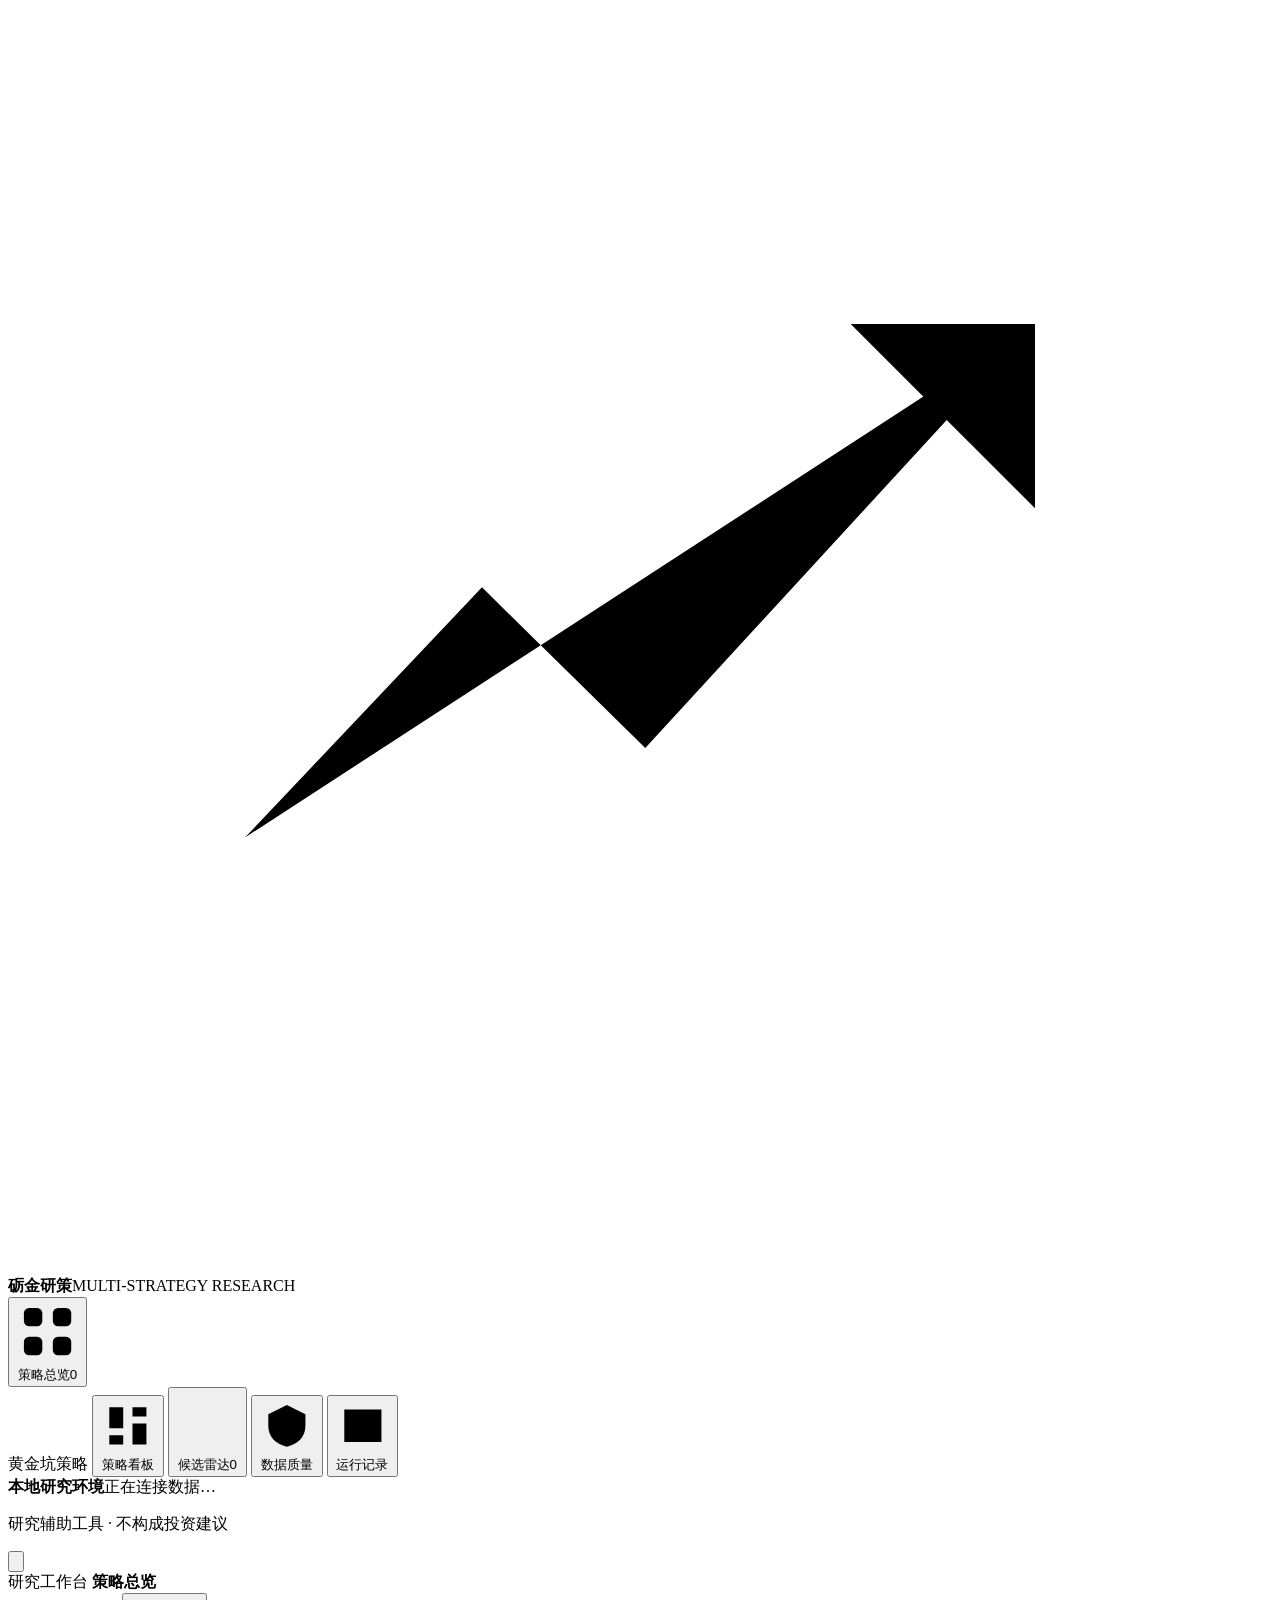
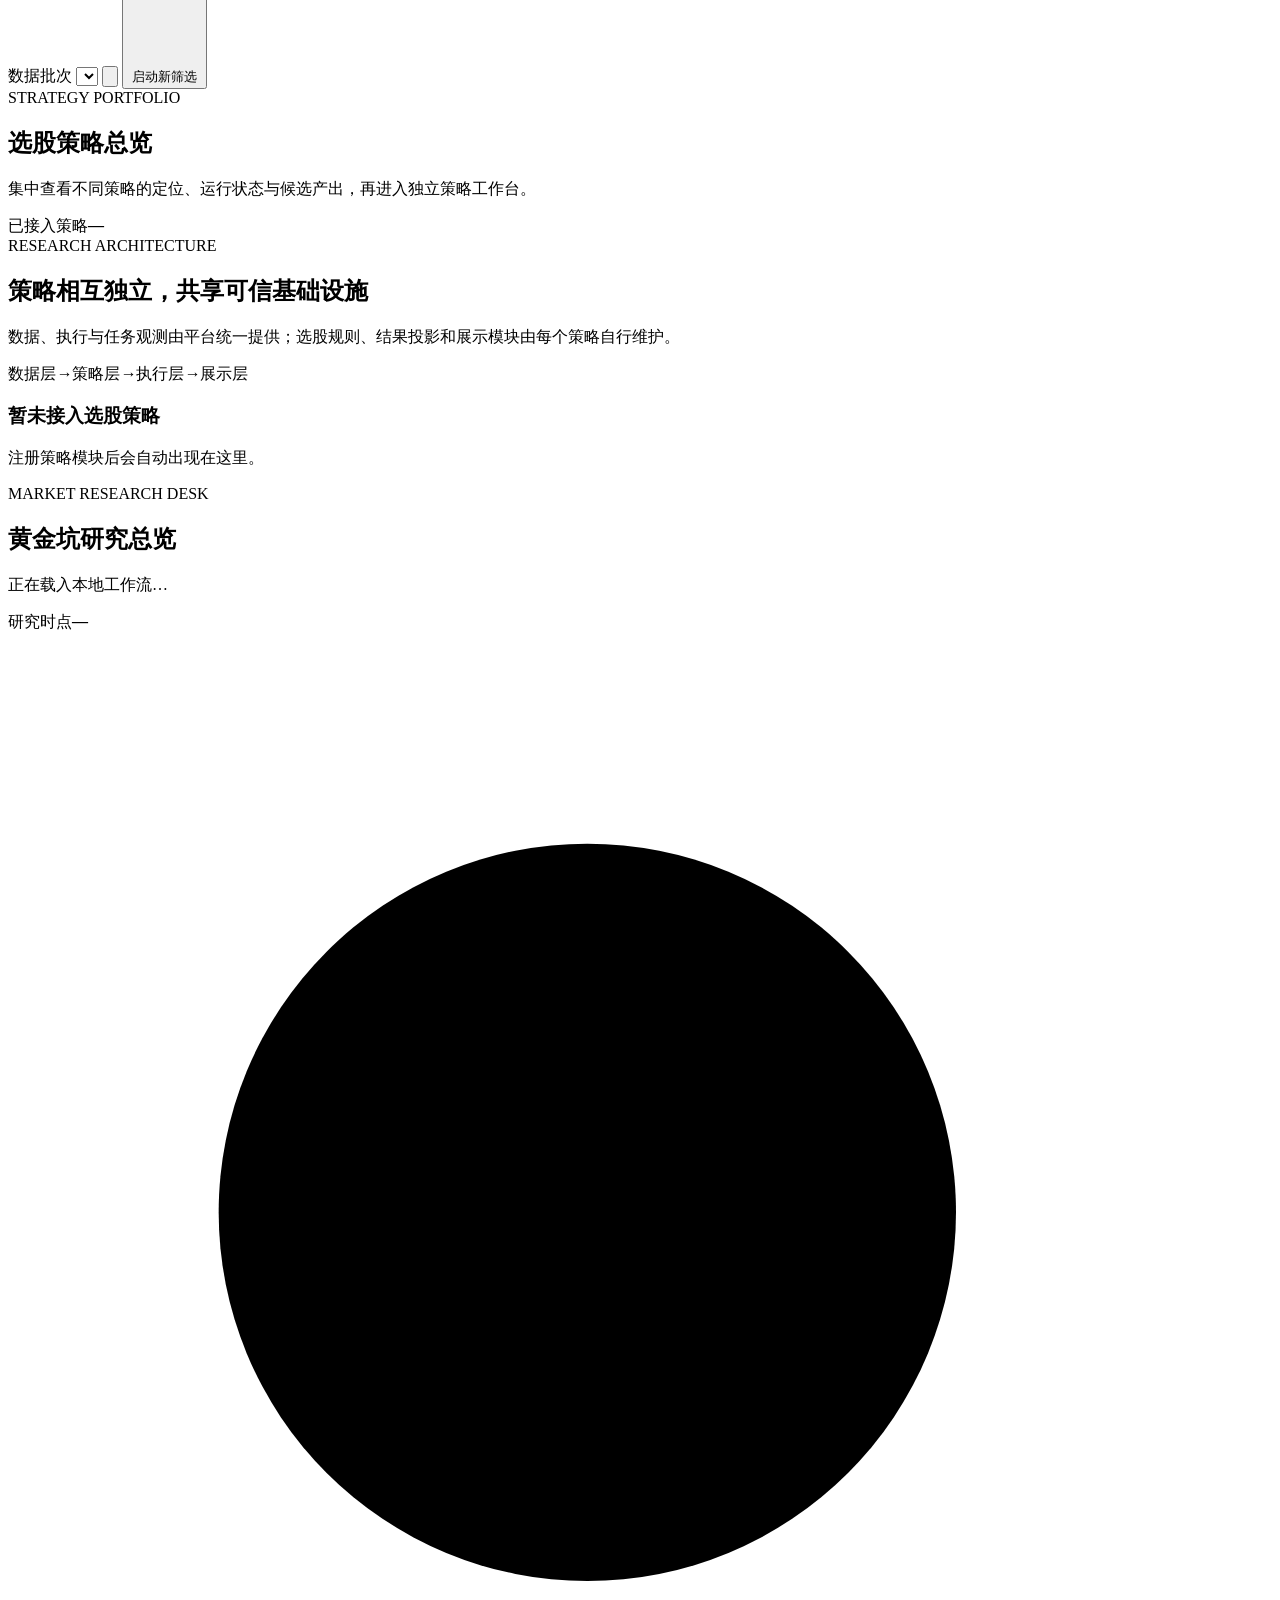
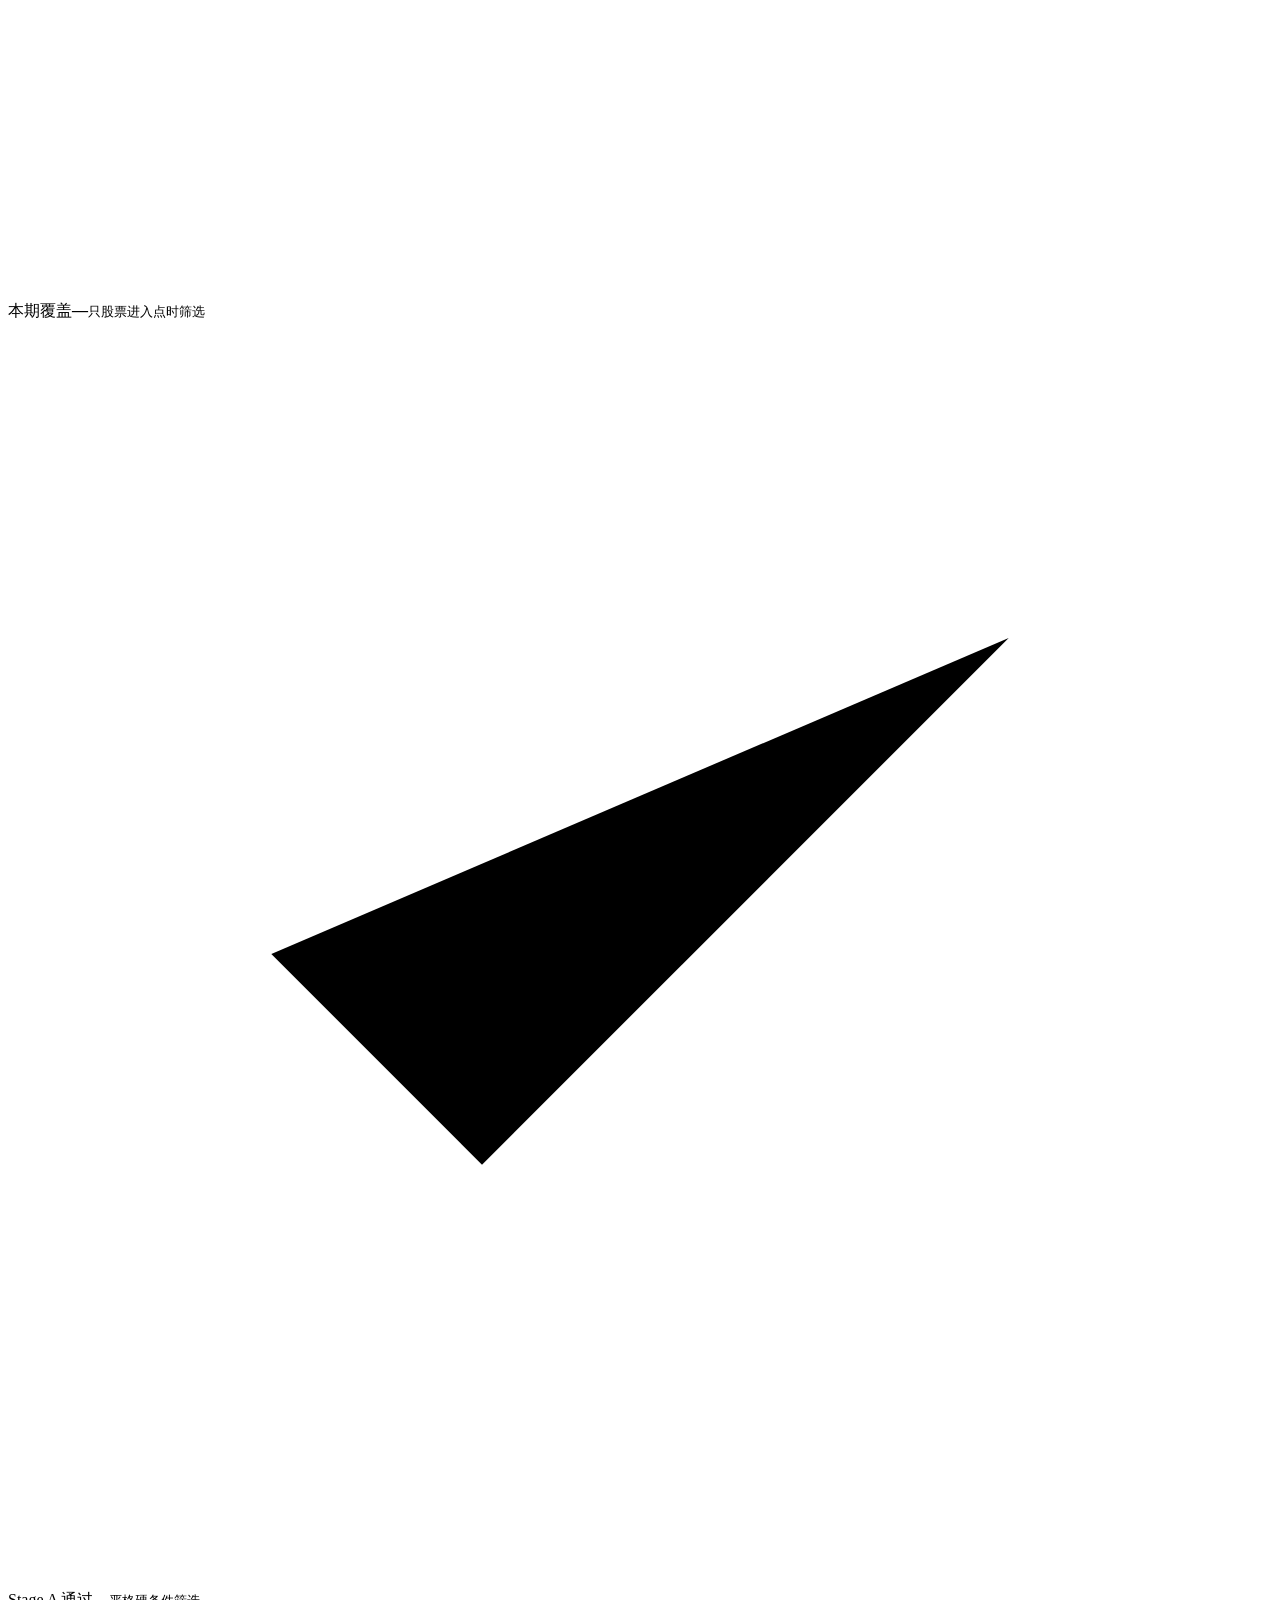
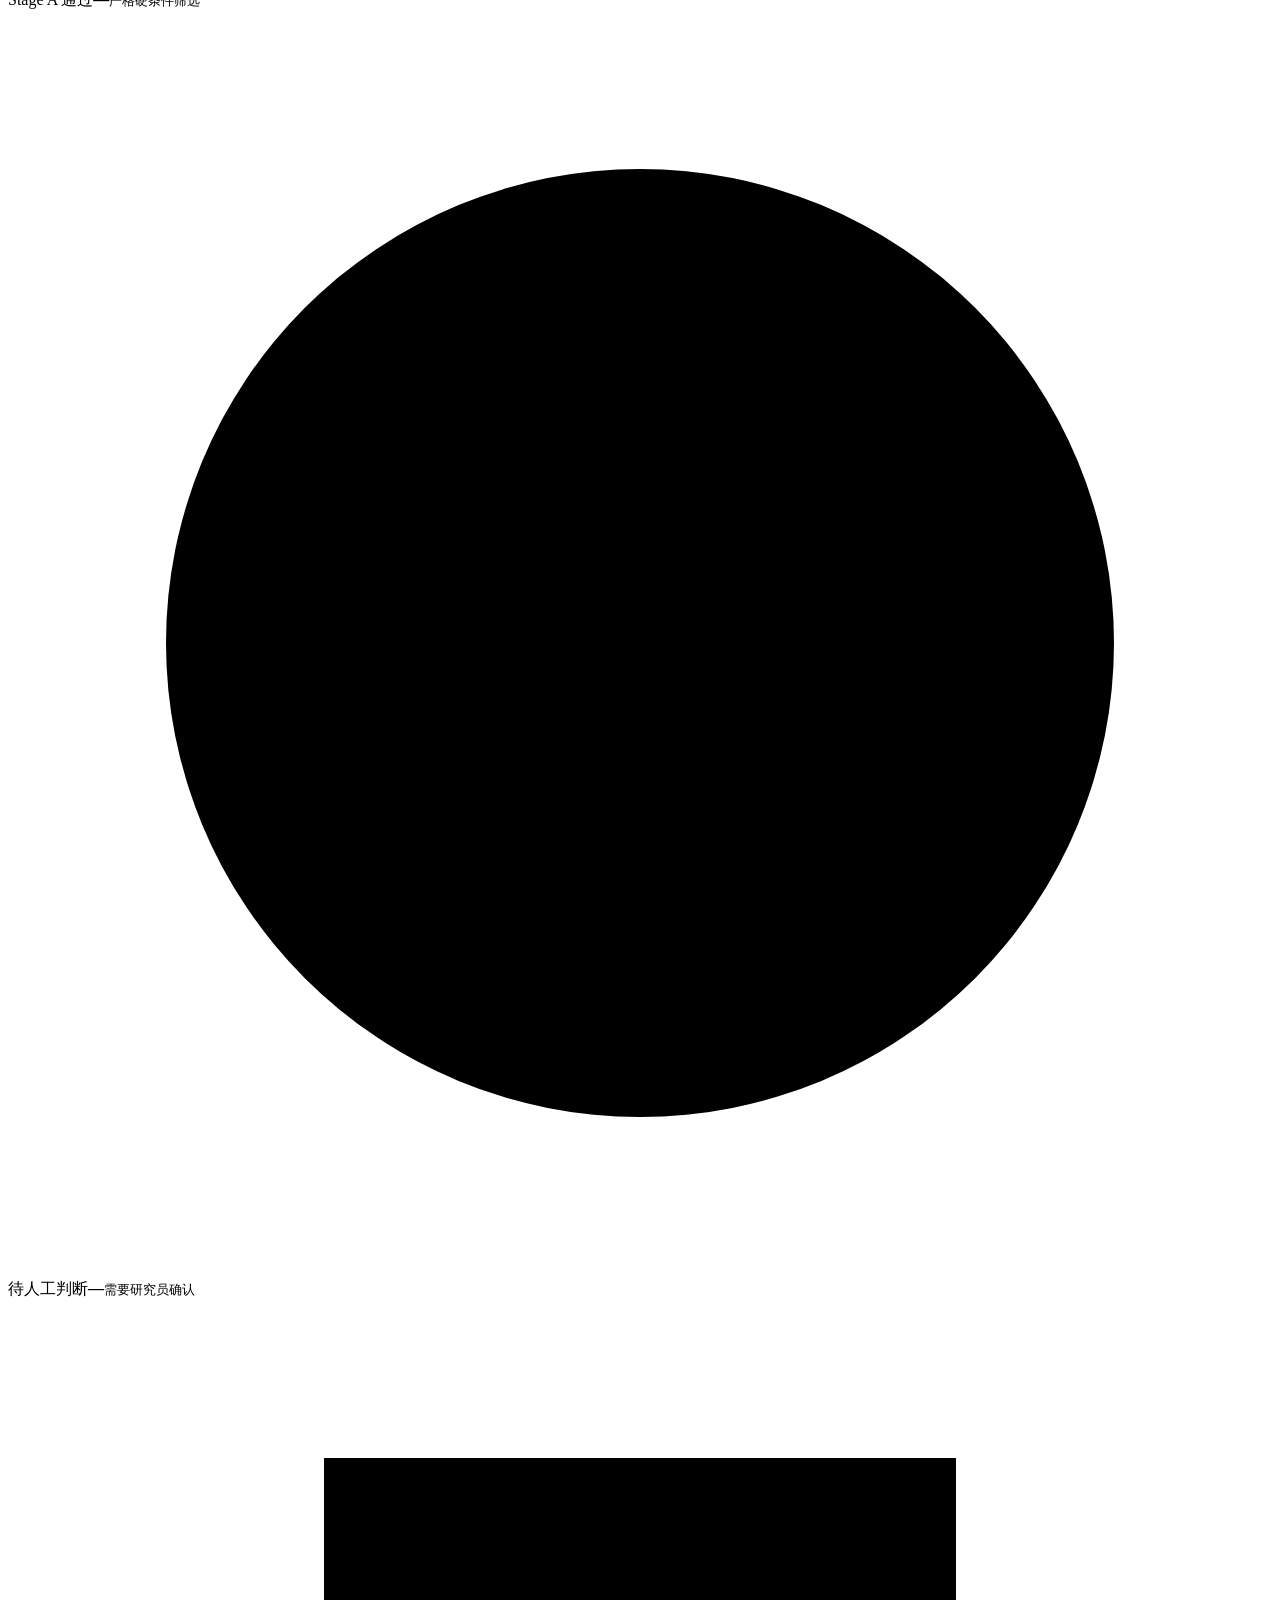
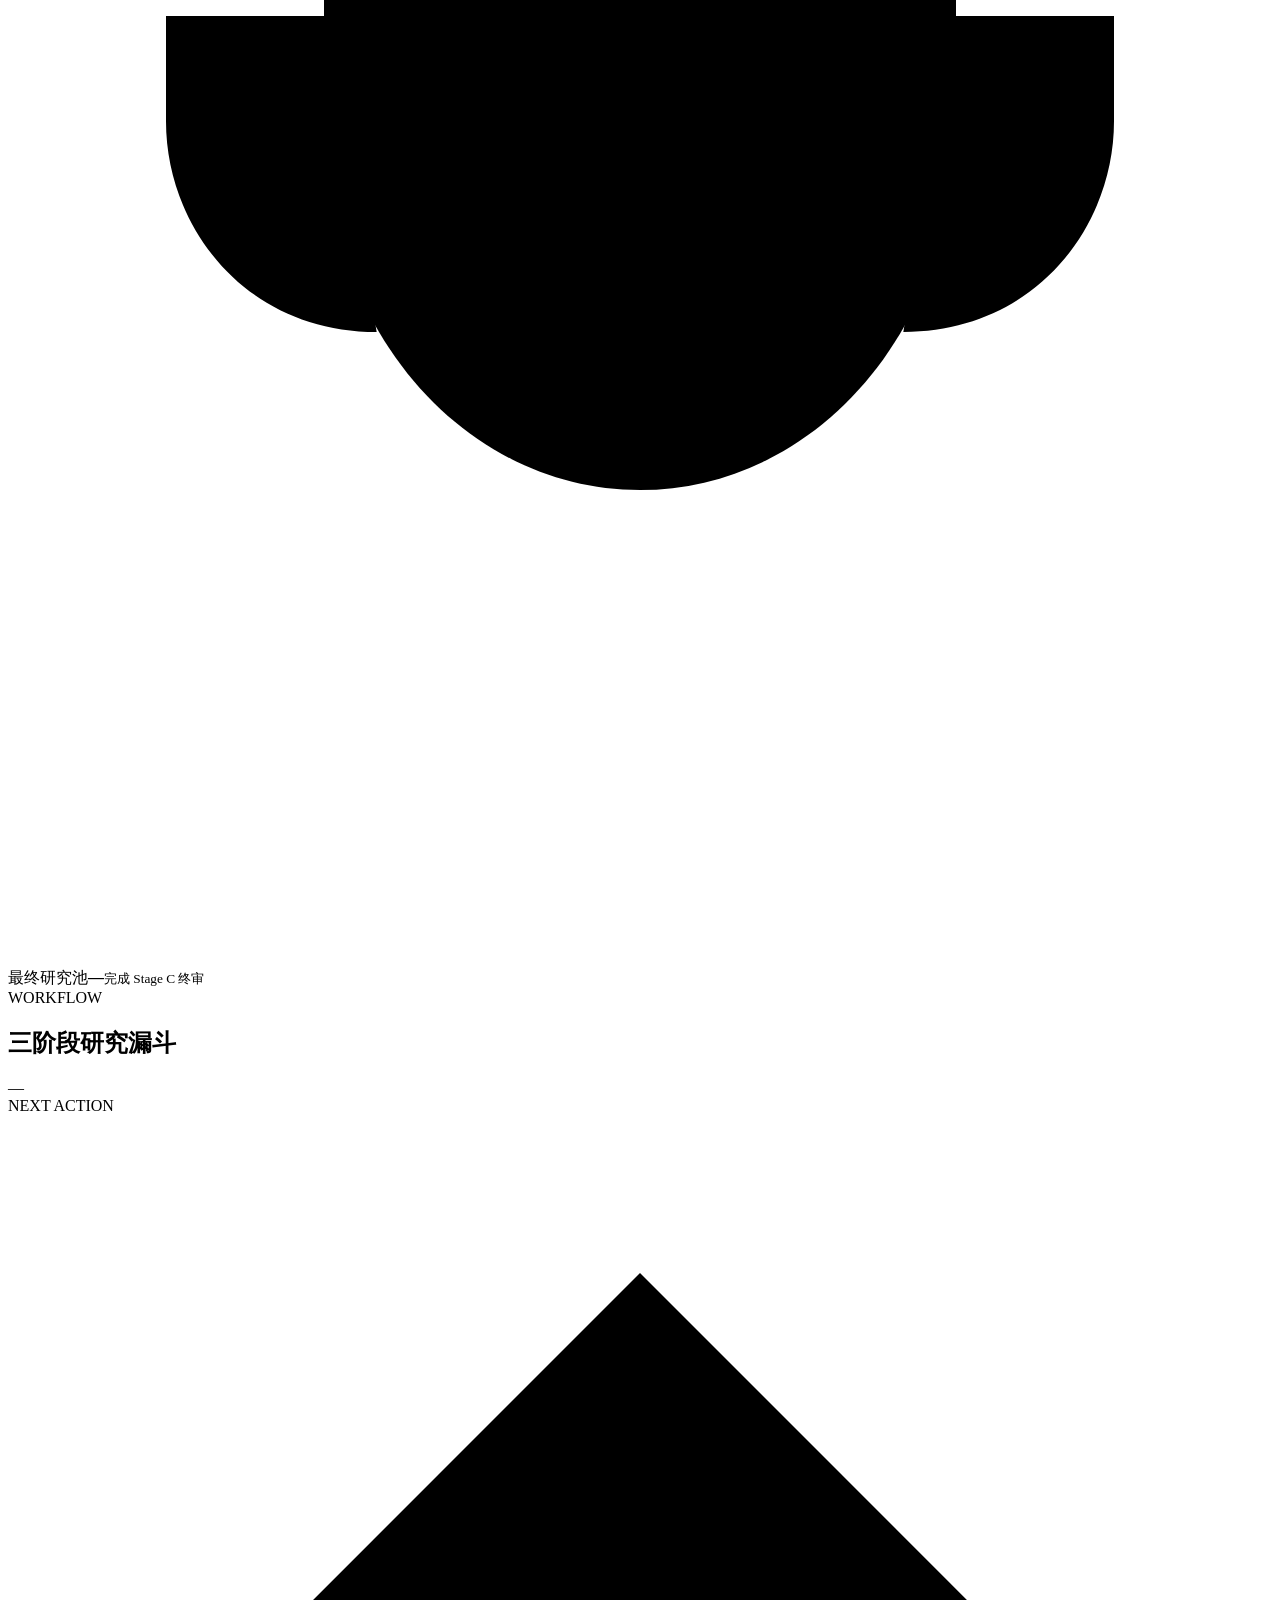
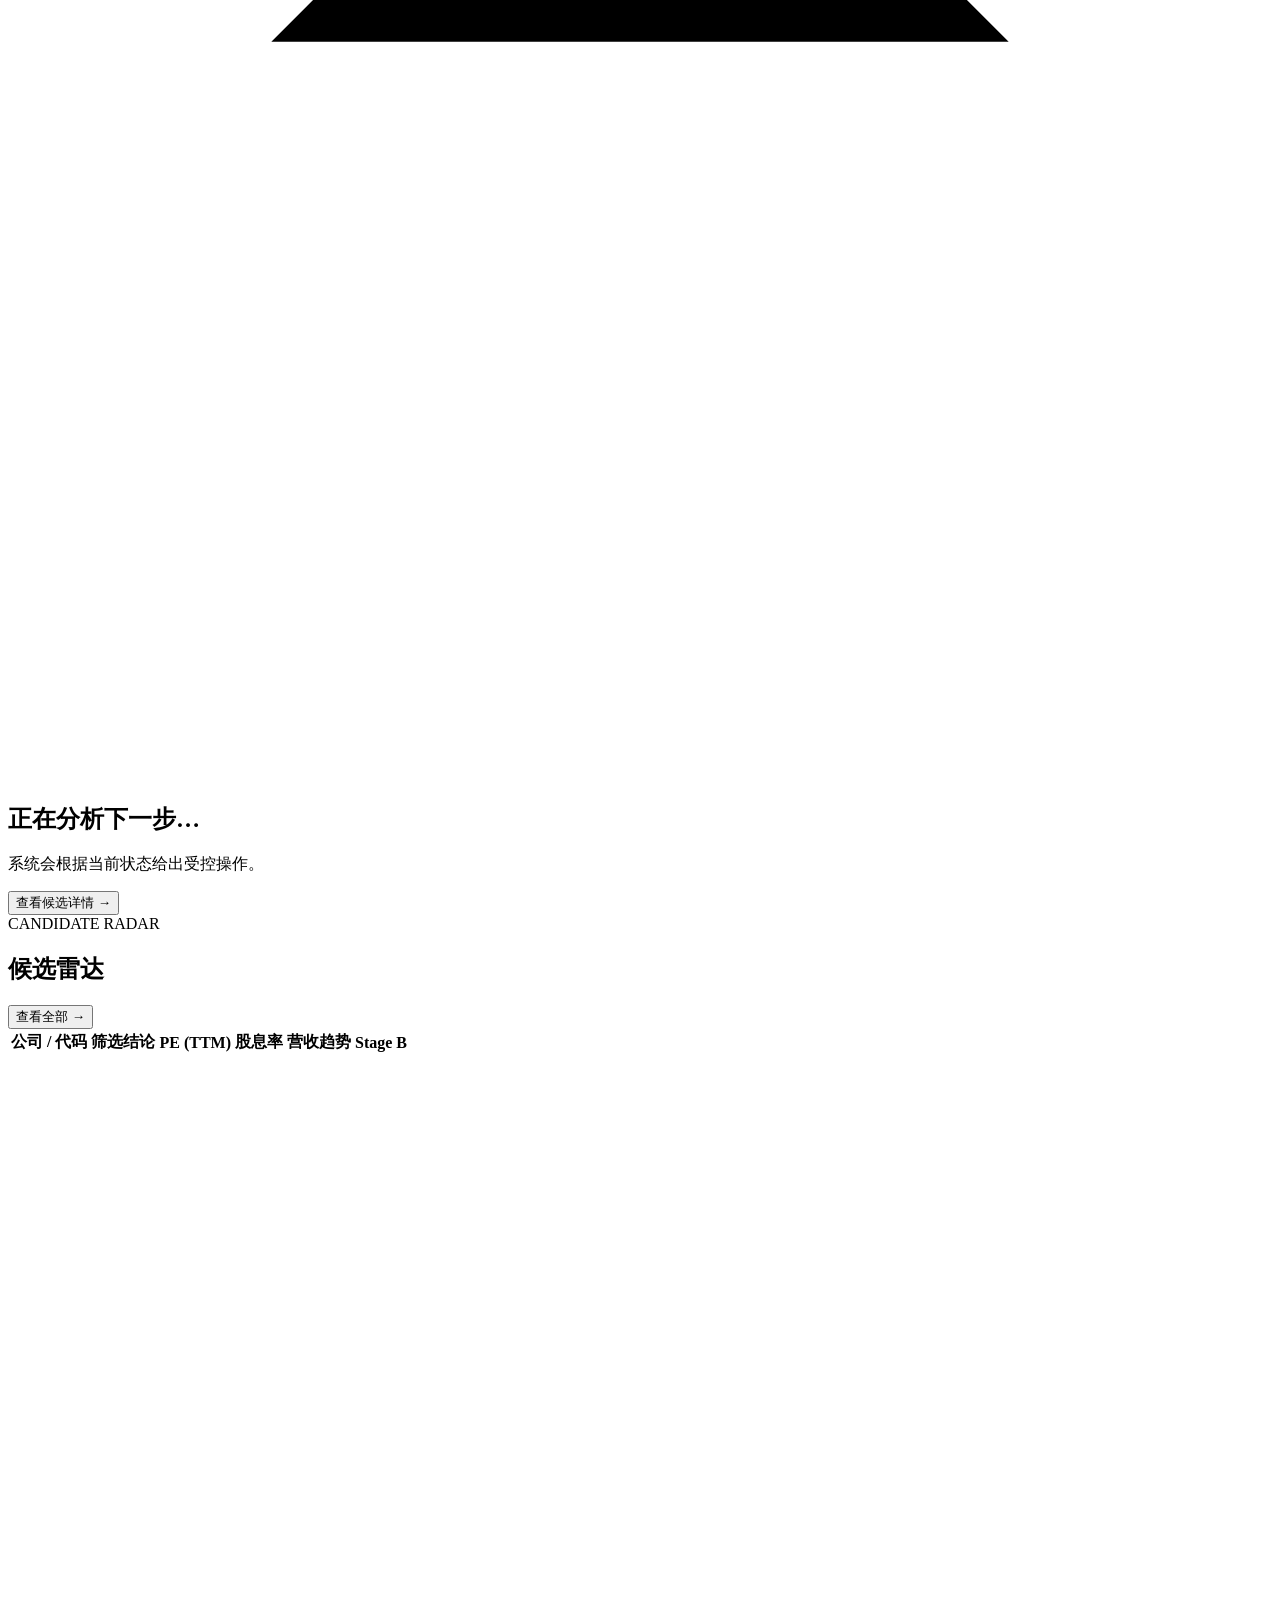
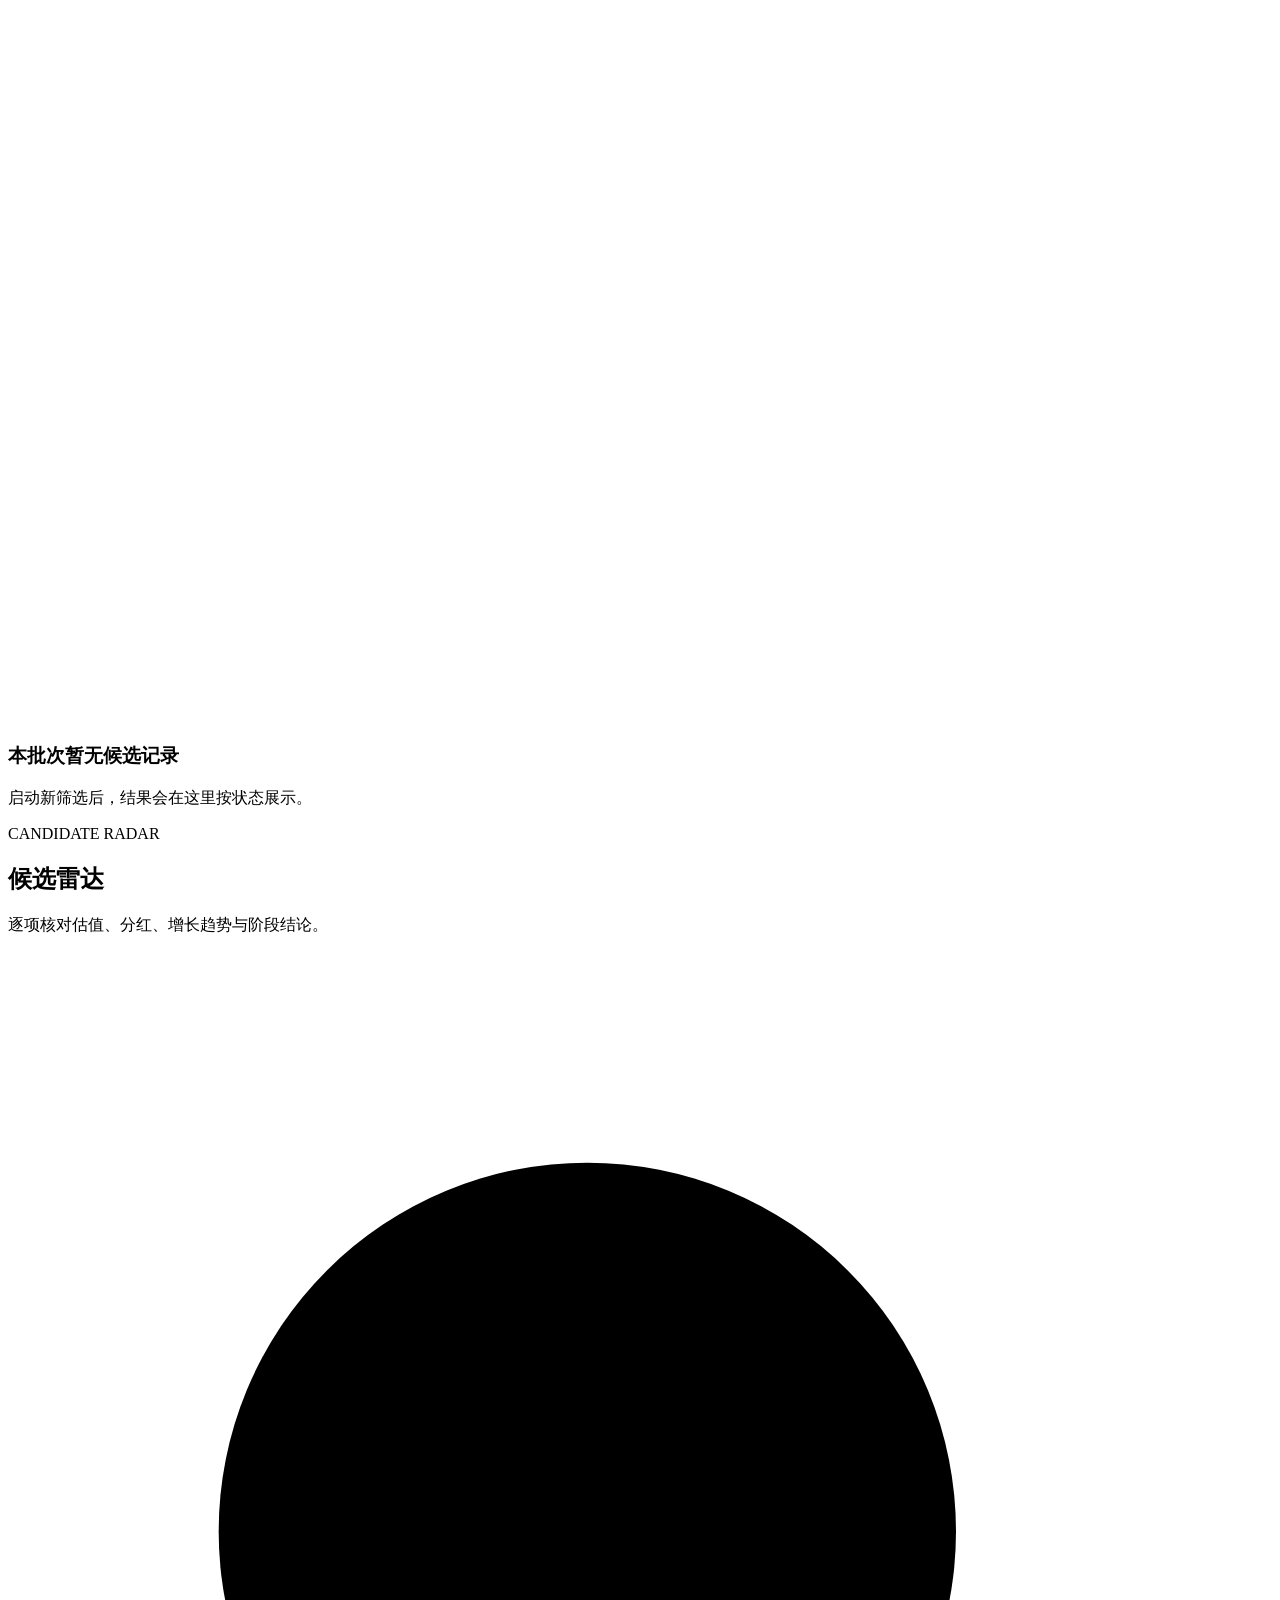
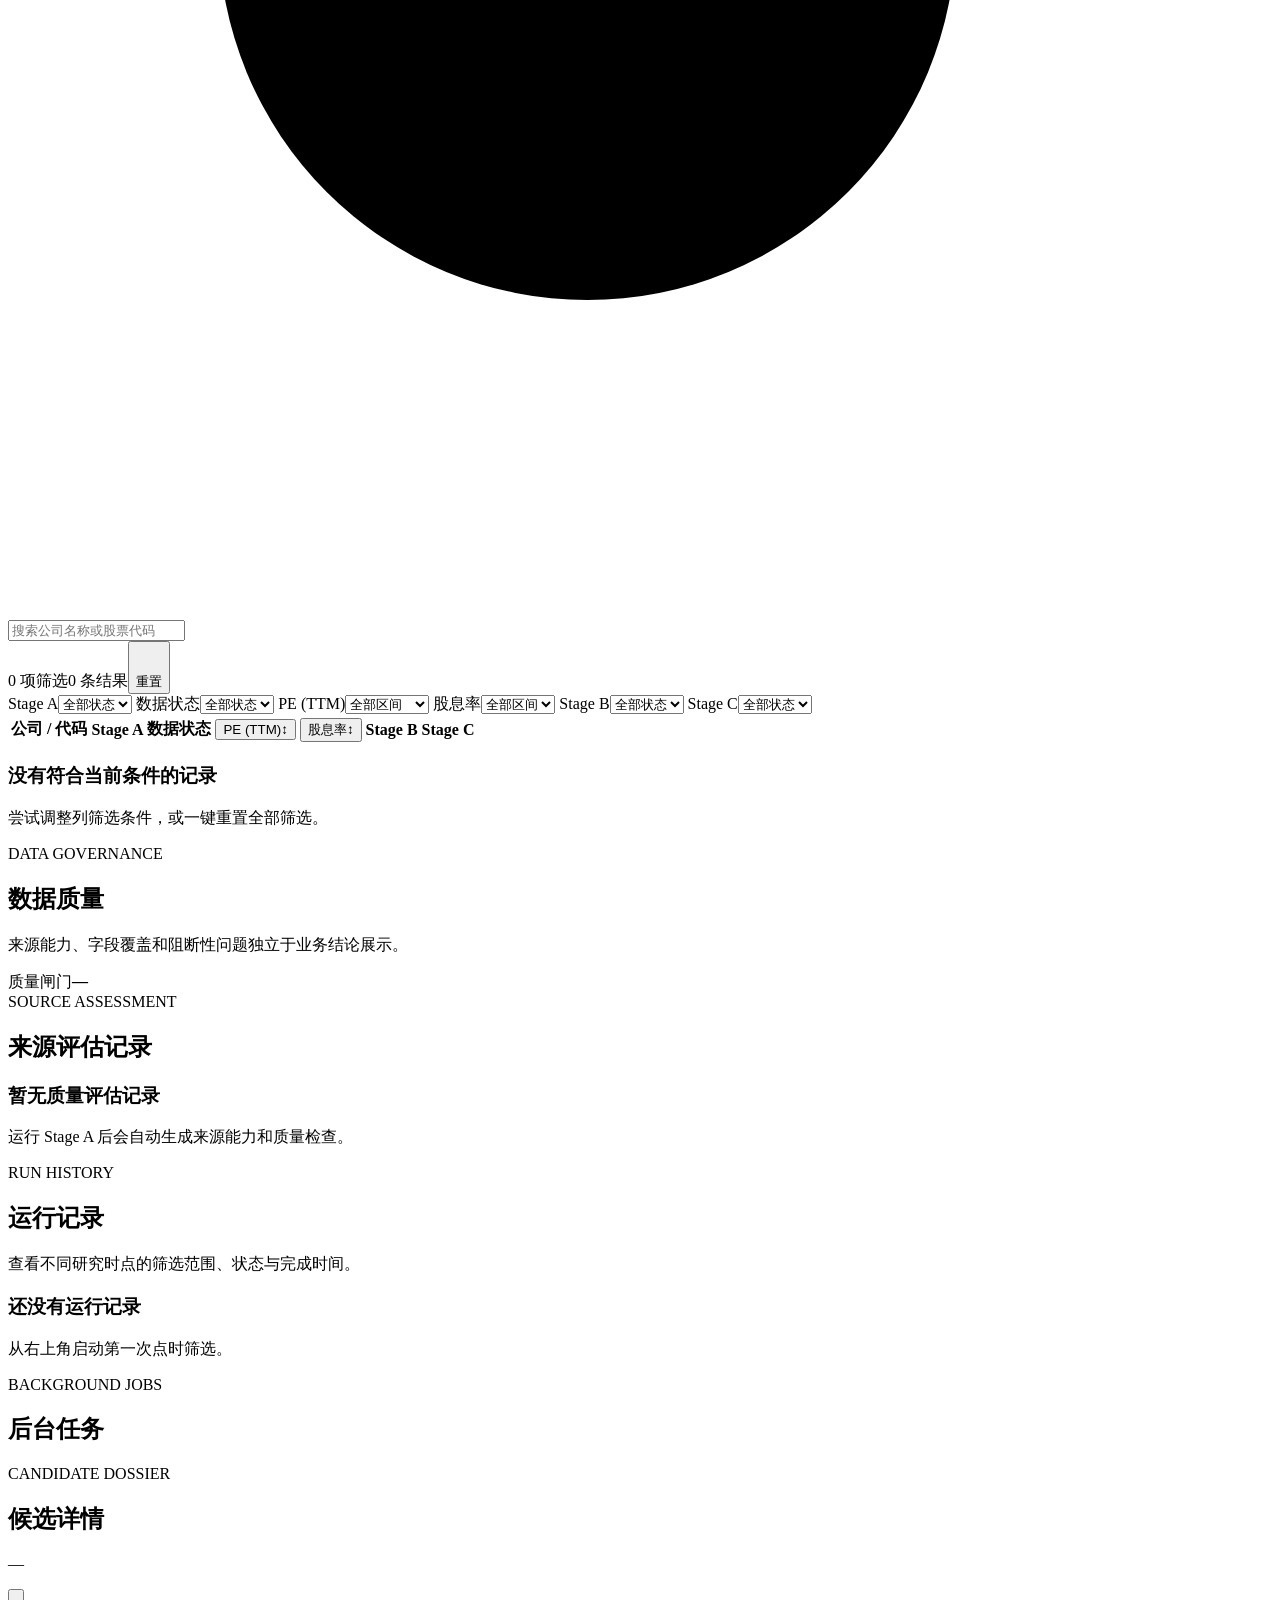
==== src/web/static/index.html @ aac1d07f "Refactor console into pluggable strategies" ====
<!doctype html>
<html lang="zh-CN">
<head>
  <meta charset="utf-8">
  <meta name="viewport" content="width=device-width, initial-scale=1">
  <meta name="theme-color" content="#0b3028">
  <title>砺金研策 · 多策略选股研究平台</title>
  <link rel="stylesheet" href="/styles.css">
</head>
<body>
  <div class="app-shell">
    <aside class="sidebar" id="sidebar">
      <div class="brand">
        <div class="brand-mark" aria-hidden="true">
          <svg viewBox="0 0 48 48"><path d="M9 31.5 18 22l6.2 6.1L39 12"/><path d="M32 12h7v7"/><path d="M9 39h30"/></svg>
        </div>
        <div><strong>砺金研策</strong><span>MULTI-STRATEGY RESEARCH</span></div>
      </div>

      <nav class="main-nav" aria-label="主导航">
        <button class="nav-item shell-nav active" data-shell-page="home">
          <svg viewBox="0 0 24 24"><rect x="3" y="3" width="7" height="7" rx="2"/><rect x="14" y="3" width="7" height="7" rx="2"/><rect x="3" y="14" width="7" height="7" rx="2"/><rect x="14" y="14" width="7" height="7" rx="2"/></svg>
          <span>策略总览</span><span class="nav-count" id="strategyNavCount">0</span>
        </button>
        <div class="strategy-catalog-nav" id="strategyCatalogNav"></div>
        <div class="strategy-nav hidden" id="goldenPitNav" data-strategy-nav="golden-pit">
        <span class="nav-section-label">黄金坑策略</span>
        <button class="nav-item" data-page="overview">
          <svg viewBox="0 0 24 24"><path d="M4 13h6V4H4v9Zm0 7h6v-4H4v4Zm10 0h6v-9h-6v9Zm0-16v4h6V4h-6Z"/></svg>
          <span>策略看板</span>
        </button>
        <button class="nav-item" data-page="candidates">
          <svg viewBox="0 0 24 24"><path d="M4 19V9"/><path d="M10 19V5"/><path d="M16 19v-7"/><path d="M22 19H2"/></svg>
          <span>候选雷达</span><span class="nav-count" id="candidateNavCount">0</span>
        </button>
        <button class="nav-item" data-page="quality">
          <svg viewBox="0 0 24 24"><path d="m12 3 8 4v5c0 5-3.4 8-8 9-4.6-1-8-4-8-9V7l8-4Z"/><path d="m8.5 12 2.2 2.2 4.8-5"/></svg>
          <span>数据质量</span>
        </button>
        <button class="nav-item" data-page="runs">
          <svg viewBox="0 0 24 24"><path d="M4 5h16v14H4z"/><path d="M8 3v4M16 3v4M4 10h16"/></svg>
          <span>运行记录</span>
        </button>
        </div>
      </nav>

      <div class="sidebar-bottom">
        <div class="source-health"><span class="health-dot"></span><div><strong>本地研究环境</strong><span id="sourceText">正在连接数据…</span></div></div>
        <p class="disclaimer">研究辅助工具 · 不构成投资建议</p>
      </div>
    </aside>

    <main class="main-area">
      <header class="topbar">
        <button class="icon-button menu-button" id="menuButton" aria-label="展开菜单">
          <svg viewBox="0 0 24 24"><path d="M4 7h16M4 12h16M4 17h16"/></svg>
        </button>
        <div class="topbar-context">
          <span class="eyebrow">研究工作台</span>
          <strong id="pageTitle">策略总览</strong>
        </div>
        <div class="topbar-actions">
          <label class="run-select-wrap strategy-control hidden" title="切换运行记录">
            <span>数据批次</span>
            <select id="runSelect" aria-label="选择运行记录"></select>
          </label>
          <button class="icon-button strategy-control hidden" id="refreshButton" title="刷新数据">
            <svg viewBox="0 0 24 24"><path d="M20 6v5h-5"/><path d="M19 11a7 7 0 1 0 .2 5"/></svg>
          </button>
          <button class="primary-button strategy-control hidden" id="newScreenButton">
            <svg viewBox="0 0 24 24"><path d="M12 5v14M5 12h14"/></svg>
            启动新筛选
          </button>
        </div>
      </header>

      <div class="loading-bar" id="loadingBar"></div>

      <section class="page active" id="page-home">
        <div class="page-heading strategy-home-heading">
          <div><span class="overline">STRATEGY PORTFOLIO</span><h1>选股策略总览</h1><p>集中查看不同策略的定位、运行状态与候选产出，再进入独立策略工作台。</p></div>
          <div class="strategy-count-chip"><span>已接入策略</span><strong id="strategyCount">—</strong></div>
        </div>
        <div class="strategy-platform-summary panel">
          <div><span class="panel-kicker">RESEARCH ARCHITECTURE</span><h2>策略相互独立，共享可信基础设施</h2><p>数据、执行与任务观测由平台统一提供；选股规则、结果投影和展示模块由每个策略自行维护。</p></div>
          <div class="architecture-flow"><span>数据层</span><i>→</i><span>策略层</span><i>→</i><span>执行层</span><i>→</i><span>展示层</span></div>
        </div>
        <div class="strategy-grid" id="strategyGrid"></div>
        <div class="empty-state panel hidden" id="strategyEmpty"><h3>暂未接入选股策略</h3><p>注册策略模块后会自动出现在这里。</p></div>
      </section>

      <section class="page strategy-page" data-strategy-page="golden-pit" id="page-overview">
        <div class="page-heading">
          <div><span class="overline">MARKET RESEARCH DESK</span><h1>黄金坑研究总览</h1><p id="overviewSubtitle">正在载入本地工作流…</p></div>
          <div class="as-of-chip"><span>研究时点</span><strong id="asOfDate">—</strong></div>
        </div>

        <div class="kpi-grid">
          <article class="kpi-card accent-dark"><div class="kpi-icon"><svg viewBox="0 0 24 24"><circle cx="11" cy="11" r="7"/><path d="m20 20-4-4"/><path d="M8 11h6M11 8v6"/></svg></div><span>本期覆盖</span><strong id="kpiUniverse">—</strong><small>只股票进入点时筛选</small></article>
          <article class="kpi-card"><div class="kpi-icon green"><svg viewBox="0 0 24 24"><path d="m5 12 4 4L19 6"/></svg></div><span>Stage A 通过</span><strong id="kpiStageA">—</strong><small id="kpiStageARate">严格硬条件筛选</small></article>
          <article class="kpi-card"><div class="kpi-icon amber"><svg viewBox="0 0 24 24"><circle cx="12" cy="12" r="9"/><path d="M12 7v5l3 2"/></svg></div><span>待人工判断</span><strong id="kpiReview">—</strong><small>需要研究员确认</small></article>
          <article class="kpi-card"><div class="kpi-icon gold"><svg viewBox="0 0 24 24"><path d="M6 3h12v5c0 4-2.7 7-6 7s-6-3-6-7V3Z"/><path d="M8 21h8M12 15v6M6 6H3v2c0 2 1.5 4 4 4M18 6h3v2c0 2-1.5 4-4 4"/></svg></div><span>最终研究池</span><strong id="kpiStageC">—</strong><small>完成 Stage C 终审</small></article>
        </div>

        <div class="overview-grid">
          <article class="panel pipeline-panel">
            <div class="panel-header"><div><span class="panel-kicker">WORKFLOW</span><h2>三阶段研究漏斗</h2></div><span class="status-pill" id="runStatus">—</span></div>
            <div class="pipeline" id="pipeline"></div>
          </article>
          <article class="panel action-panel">
            <div class="action-glow"></div><span class="panel-kicker">NEXT ACTION</span><div class="action-icon"><svg viewBox="0 0 24 24"><path d="M12 3v18M5 10l7-7 7 7"/></svg></div><h2 id="nextActionTitle">正在分析下一步…</h2><p id="nextActionDetail">系统会根据当前状态给出受控操作。</p><button class="secondary-button inverse" id="nextActionButton">查看候选详情 <span>→</span></button>
          </article>
        </div>

        <article class="panel candidates-panel">
          <div class="panel-header table-heading"><div><span class="panel-kicker">CANDIDATE RADAR</span><h2>候选雷达</h2></div><button class="text-button" data-goto="candidates">查看全部 <span>→</span></button></div>
          <div class="table-wrap"><table><thead><tr><th>公司 / 代码</th><th>筛选结论</th><th>PE (TTM)</th><th>股息率</th><th>营收趋势</th><th>Stage B</th><th></th></tr></thead><tbody id="overviewCandidates"></tbody></table></div>
          <div class="empty-state hidden" id="overviewEmpty"><div class="empty-icon"><svg viewBox="0 0 24 24"><path d="M4 19V9M10 19V5M16 19v-7M22 19H2"/></svg></div><h3>本批次暂无候选记录</h3><p>启动新筛选后，结果会在这里按状态展示。</p></div>
        </article>
      </section>

      <section class="page strategy-page" data-strategy-page="golden-pit" id="page-candidates">
        <div class="page-heading compact"><div><span class="overline">CANDIDATE RADAR</span><h1>候选雷达</h1><p>逐项核对估值、分红、增长趋势与阶段结论。</p></div></div>
        <div class="candidate-toolbar panel">
          <div class="toolbar-primary"><div class="search-box"><svg viewBox="0 0 24 24"><circle cx="11" cy="11" r="7"/><path d="m20 20-4-4"/></svg><input id="candidateSearch" placeholder="搜索公司名称或股票代码"></div><div class="toolbar-result"><span class="active-filter-count hidden" id="activeFilterCount">0 项筛选</span><span class="result-count" id="candidateCount">0 条结果</span><button class="reset-filters hidden" id="resetFilters"><svg viewBox="0 0 24 24"><path d="M4 7h16M7 12h10M10 17h4"/></svg>重置</button></div></div>
          <div class="column-filter-grid">
            <label><span>Stage A</span><select data-filter-key="stageA"><option value="ALL">全部状态</option><option value="PASS">通过</option><option value="FAIL">未通过</option><option value="DATA_ERROR">数据异常</option><option value="PENDING_DATA">数据待补</option><option value="TURNAROUND_WATCHLIST">反转观察</option><option value="NOT_COMPARABLE">不可比</option></select></label>
            <label><span>数据状态</span><select data-filter-key="data"><option value="ALL">全部状态</option><option value="COMPLETE">数据完整</option><option value="PARTIAL">部分数据</option><option value="ERROR">数据异常</option></select></label>
            <label><span>PE (TTM)</span><select data-filter-key="pe"><option value="ALL">全部区间</option><option value="LT15">低于 15×</option><option value="15TO30">15×–30×</option><option value="GTE30">30×及以上</option><option value="MISSING">数据缺失</option></select></label>
            <label><span>股息率</span><select data-filter-key="dividend"><option value="ALL">全部区间</option><option value="GT5">高于 5%</option><option value="2TO5">2%–5%</option><option value="LT2">低于 2%</option><option value="MISSING">数据缺失</option></select></label>
            <label><span>Stage B</span><select data-filter-key="stageB" id="stageBFilter"><option value="ALL">全部状态</option></select></label>
            <label><span>Stage C</span><select data-filter-key="stageC" id="stageCFilter"><option value="ALL">全部状态</option></select></label>
          </div>
        </div>
        <article class="panel candidates-panel full"><div class="table-wrap"><table><thead><tr><th>公司 / 代码</th><th>Stage A</th><th>数据状态</th><th><button class="sort-header" data-sort="pe_ttm">PE (TTM)<span class="sort-icon">↕</span></button></th><th><button class="sort-header" data-sort="dividend_yield">股息率<span class="sort-icon">↕</span></button></th><th>Stage B</th><th>Stage C</th><th></th></tr></thead><tbody id="allCandidates"></tbody></table></div><div class="empty-state hidden" id="candidateEmpty"><h3>没有符合当前条件的记录</h3><p>尝试调整列筛选条件，或一键重置全部筛选。</p></div></article>
      </section>

      <section class="page strategy-page" data-strategy-page="golden-pit" id="page-quality">
        <div class="page-heading compact"><div><span class="overline">DATA GOVERNANCE</span><h1>数据质量</h1><p>来源能力、字段覆盖和阻断性问题独立于业务结论展示。</p></div><div class="quality-gate" id="qualityGate"><span class="health-dot"></span><div><span>质量闸门</span><strong>—</strong></div></div></div>
        <div class="quality-summary" id="qualitySummary"></div>
        <article class="panel"><div class="panel-header"><div><span class="panel-kicker">SOURCE ASSESSMENT</span><h2>来源评估记录</h2></div></div><div class="quality-list" id="qualityList"></div><div class="empty-state hidden" id="qualityEmpty"><h3>暂无质量评估记录</h3><p>运行 Stage A 后会自动生成来源能力和质量检查。</p></div></article>
      </section>

      <section class="page strategy-page" data-strategy-page="golden-pit" id="page-runs">
        <div class="page-heading compact"><div><span class="overline">RUN HISTORY</span><h1>运行记录</h1><p>查看不同研究时点的筛选范围、状态与完成时间。</p></div></div>
        <div class="run-list" id="runList"></div><div class="empty-state panel hidden" id="runsEmpty"><h3>还没有运行记录</h3><p>从右上角启动第一次点时筛选。</p></div>
        <article class="panel jobs-panel hidden" id="jobsPanel"><div class="panel-header"><div><span class="panel-kicker">BACKGROUND JOBS</span><h2>后台任务</h2></div></div><div id="jobList"></div></article>
      </section>
    </main>
  </div>

  <div class="scrim" id="scrim"></div>
  <aside class="detail-drawer" id="detailDrawer" aria-hidden="true">
    <div class="drawer-header"><div><span class="overline">CANDIDATE DOSSIER</span><h2 id="drawerTitle">候选详情</h2><p id="drawerSymbol">—</p></div><button class="icon-button" id="closeDrawer" aria-label="关闭"><svg viewBox="0 0 24 24"><path d="m6 6 12 12M18 6 6 18"/></svg></button></div>
    <div class="drawer-body" id="drawerBody"></div>
    <div class="drawer-footer" id="drawerFooter"></div>
  </aside>

  <dialog class="modal" id="workflowModal">
    <form id="workflowForm"><div class="modal-header"><div><span class="overline">NEW SCREENING RUN</span><h2>启动点时筛选</h2><p>创建正式 Stage A 运行，完成后自动出现在控制台。</p></div><button type="button" class="icon-button modal-close"><svg viewBox="0 0 24 24"><path d="m6 6 12 12M18 6 6 18"/></svg></button></div>
      <fieldset class="scope-fieldset"><legend>筛选范围</legend><div class="scope-selector">
        <label class="scope-option"><input type="radio" name="scope" value="market" checked><span class="scope-radio"></span><span class="scope-icon"><svg viewBox="0 0 24 24"><circle cx="12" cy="12" r="9"/><path d="M3 12h18M12 3a15 15 0 0 1 0 18M12 3a15 15 0 0 0 0 18"/></svg></span><span class="scope-copy"><strong>一键全市场</strong><small>扫描数据源提供的完整 A 股股票池</small></span><span class="recommend-tag">推荐</span></label>
        <label class="scope-option"><input type="radio" name="scope" value="symbols"><span class="scope-radio"></span><span class="scope-icon"><svg viewBox="0 0 24 24"><path d="M4 19V9M10 19V5M16 19v-7M22 19H2"/></svg></span><span class="scope-copy"><strong>指定股票</strong><small>适合快速验证或小范围定向研究</small></span></label>
      </div></fieldset>
      <div class="form-grid workflow-fields"><label><span>筛选日期</span><input type="date" name="as_of" required></label><label class="full symbols-field hidden"><span>股票代码</span><textarea name="symbols" rows="4" placeholder="例如：000651 600519 000333"></textarea><small>支持空格、逗号或换行分隔，可带 .SH / .SZ 后缀。</small></label></div>
      <div class="notice" id="workflowNotice"><svg viewBox="0 0 24 24"><path d="M12 3 3 20h18L12 3Z"/><path d="M12 9v4M12 17h.01"/></svg><p><strong id="workflowNoticeTitle">将扫描全市场股票池</strong><br><span id="workflowNoticeDetail">任务会访问已配置的数据源并在后台运行，可能需要较长时间。</span></p></div>
      <div class="modal-actions"><button type="button" class="secondary-button modal-close">取消</button><button type="submit" class="primary-button" id="workflowSubmit">开始全市场筛选</button></div>
    </form>
  </dialog>

  <dialog class="modal small" id="reviewModal">
    <form id="reviewForm"><div class="modal-header"><div><span class="overline" id="reviewStage">HUMAN REVIEW</span><h2 id="reviewTitle">人工复核</h2><p>人工决定只能维持或下调系统结论。</p></div><button type="button" class="icon-button review-close"><svg viewBox="0 0 24 24"><path d="m6 6 12 12M18 6 6 18"/></svg></button></div>
      <input type="hidden" name="stage"><input type="hidden" name="symbol"><input type="hidden" name="assessment_id"><input type="hidden" name="risk_assessment_id">
      <div class="form-grid"><label><span>复核人</span><input name="reviewer" placeholder="请输入姓名" required></label><label><span>最终决定</span><select name="decision" required><option value="PASS">PASS · 通过</option><option value="REVIEW">REVIEW · 保留</option><option value="REJECT">REJECT · 否决</option></select></label><label class="full"><span>复核理由</span><textarea name="rationale" rows="4" minlength="5" placeholder="记录依据、保留意见或否决原因（至少 5 个字符）" required></textarea></label></div>
      <div class="modal-actions"><button type="button" class="secondary-button review-close">取消</button><button type="submit" class="primary-button">提交复核</button></div>
    </form>
  </dialog>

  <div class="toast-stack" id="toastStack" aria-live="polite"></div>
  <script src="/app.js" defer></script>
  <script src="/strategies/golden-pit.js" defer></script>
</body>
</html>
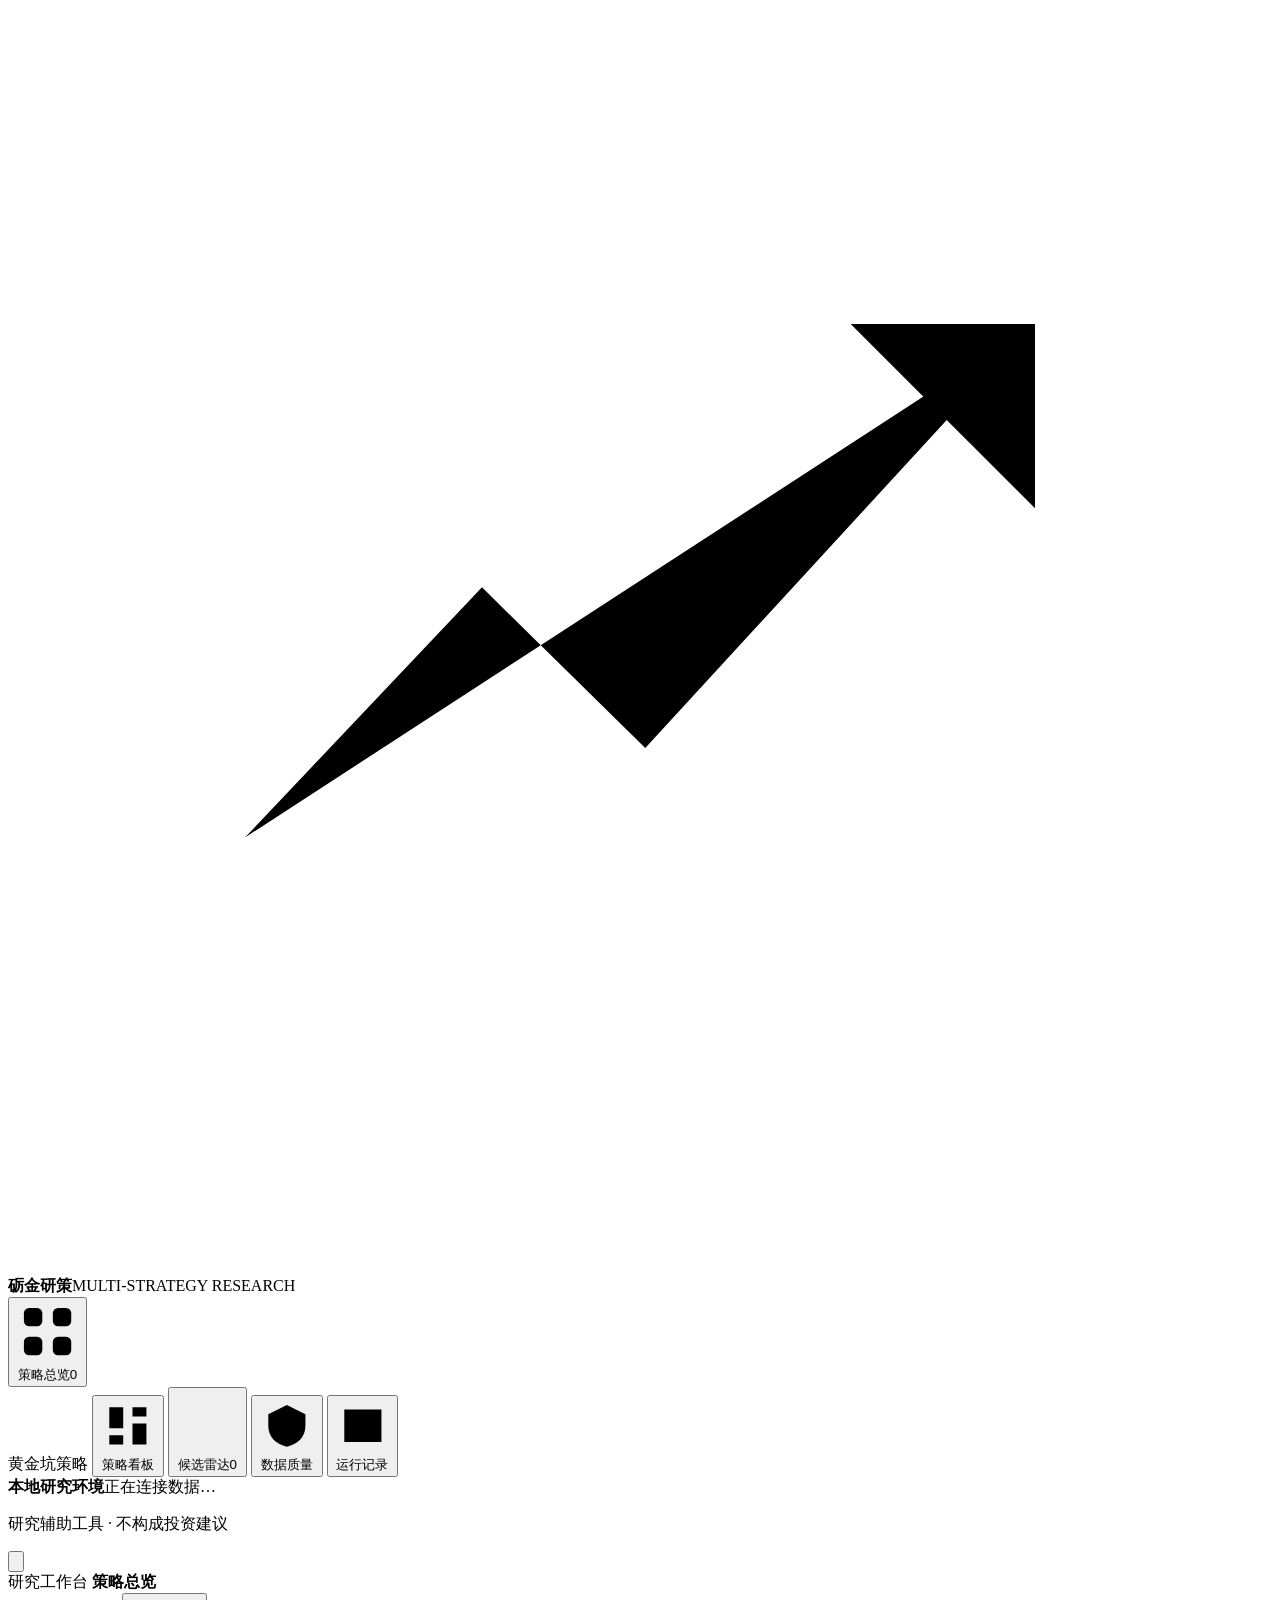
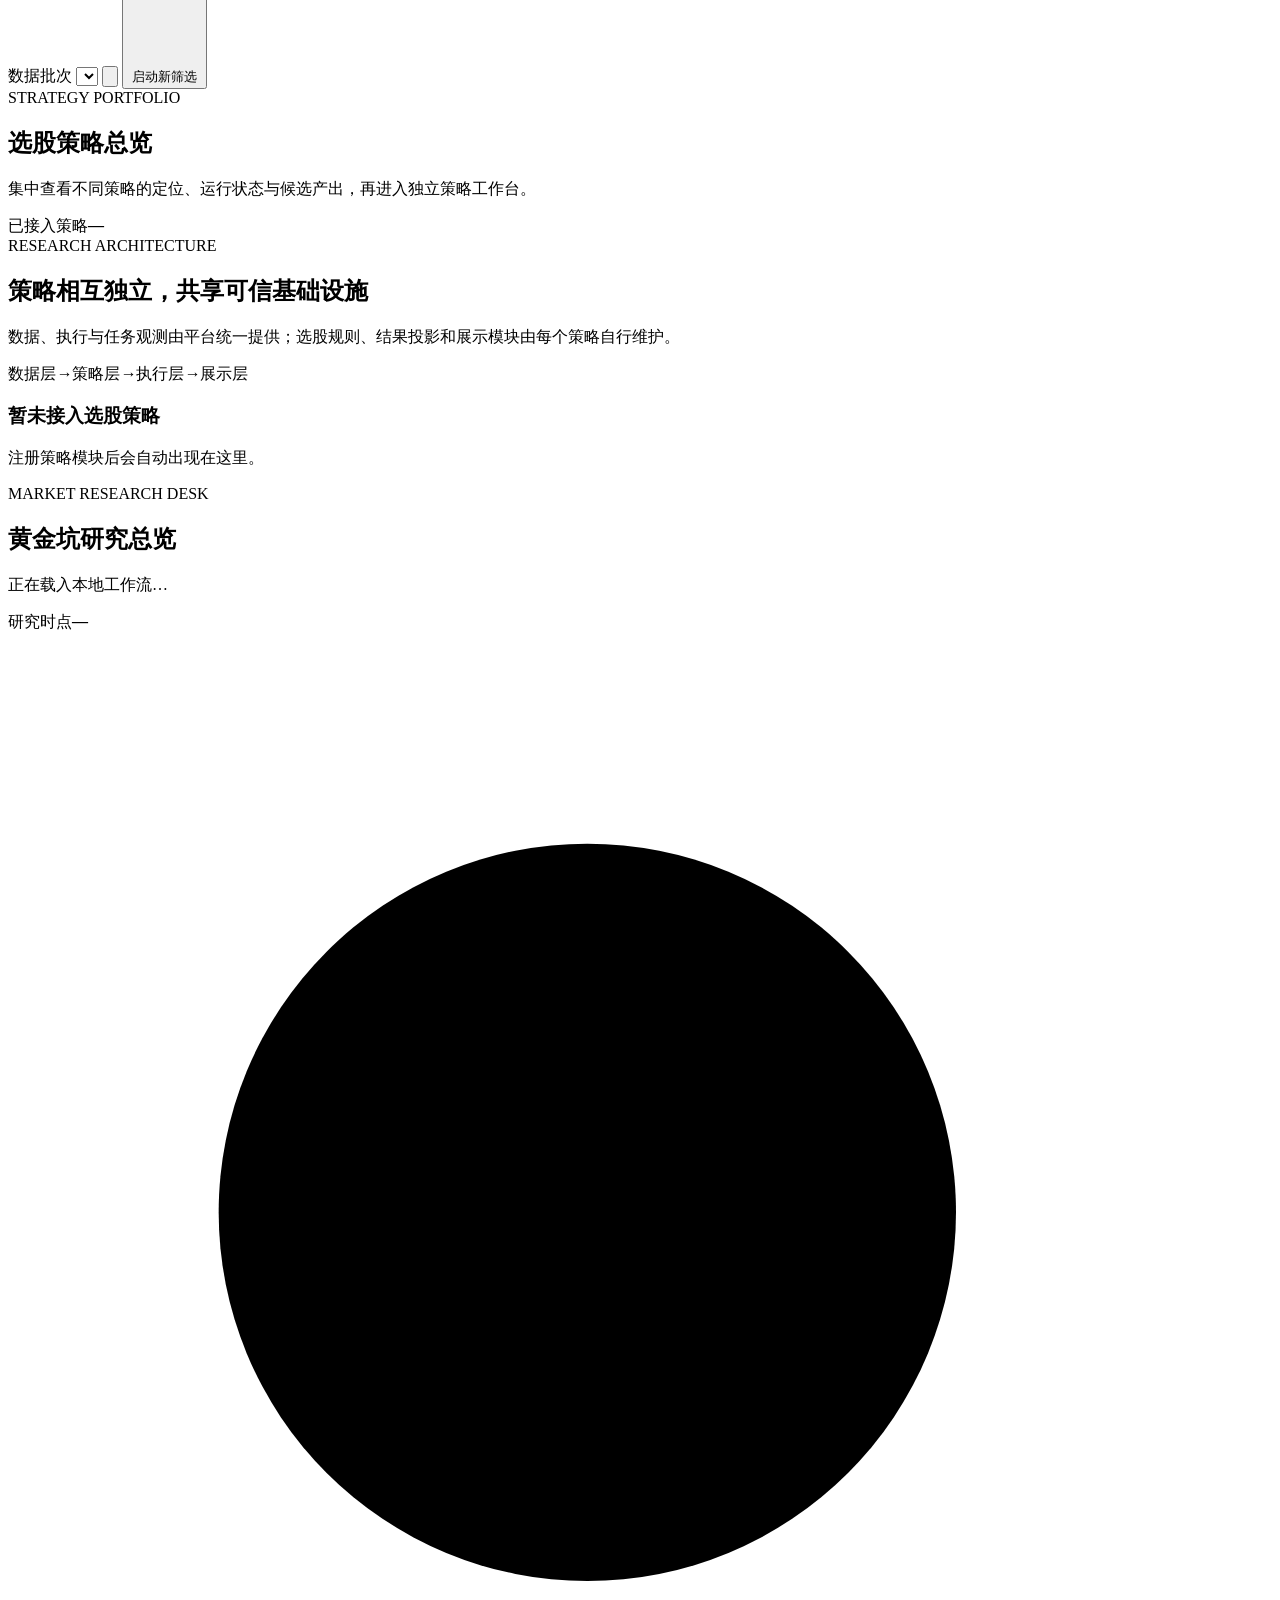
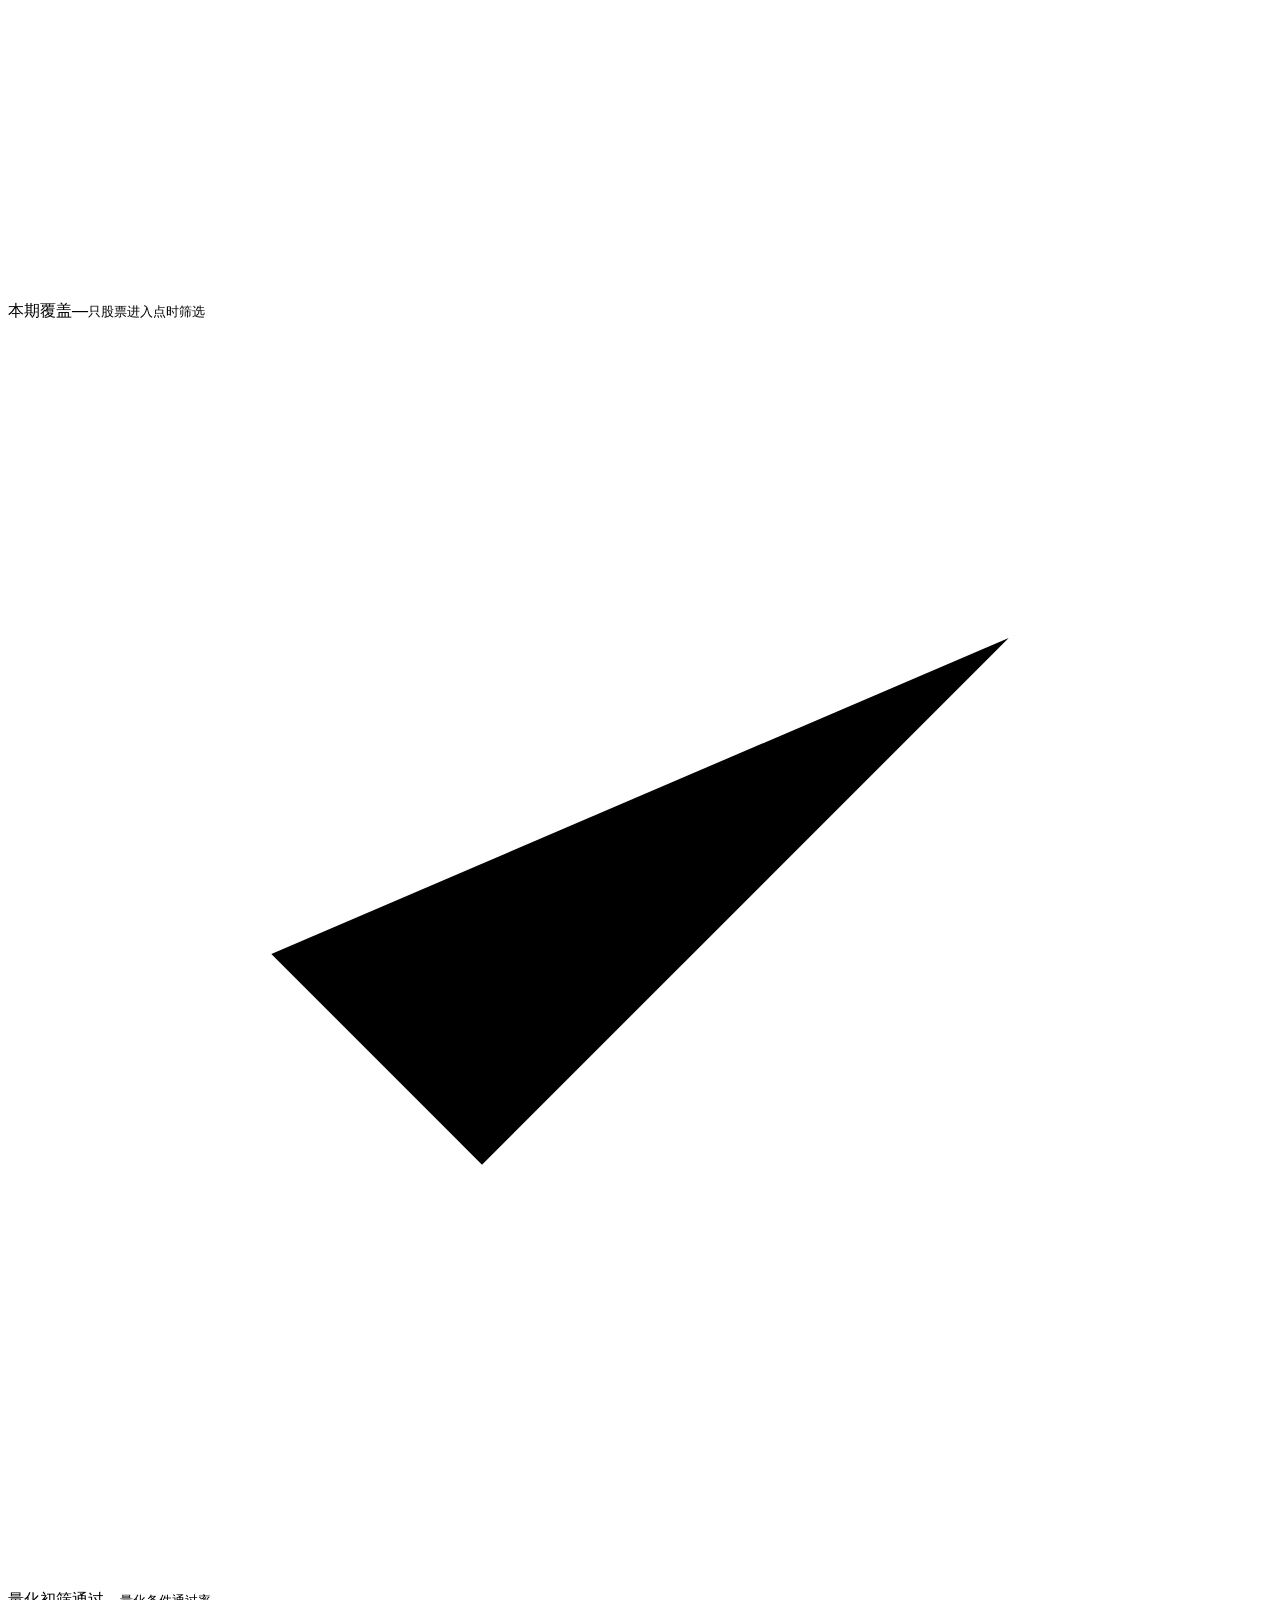
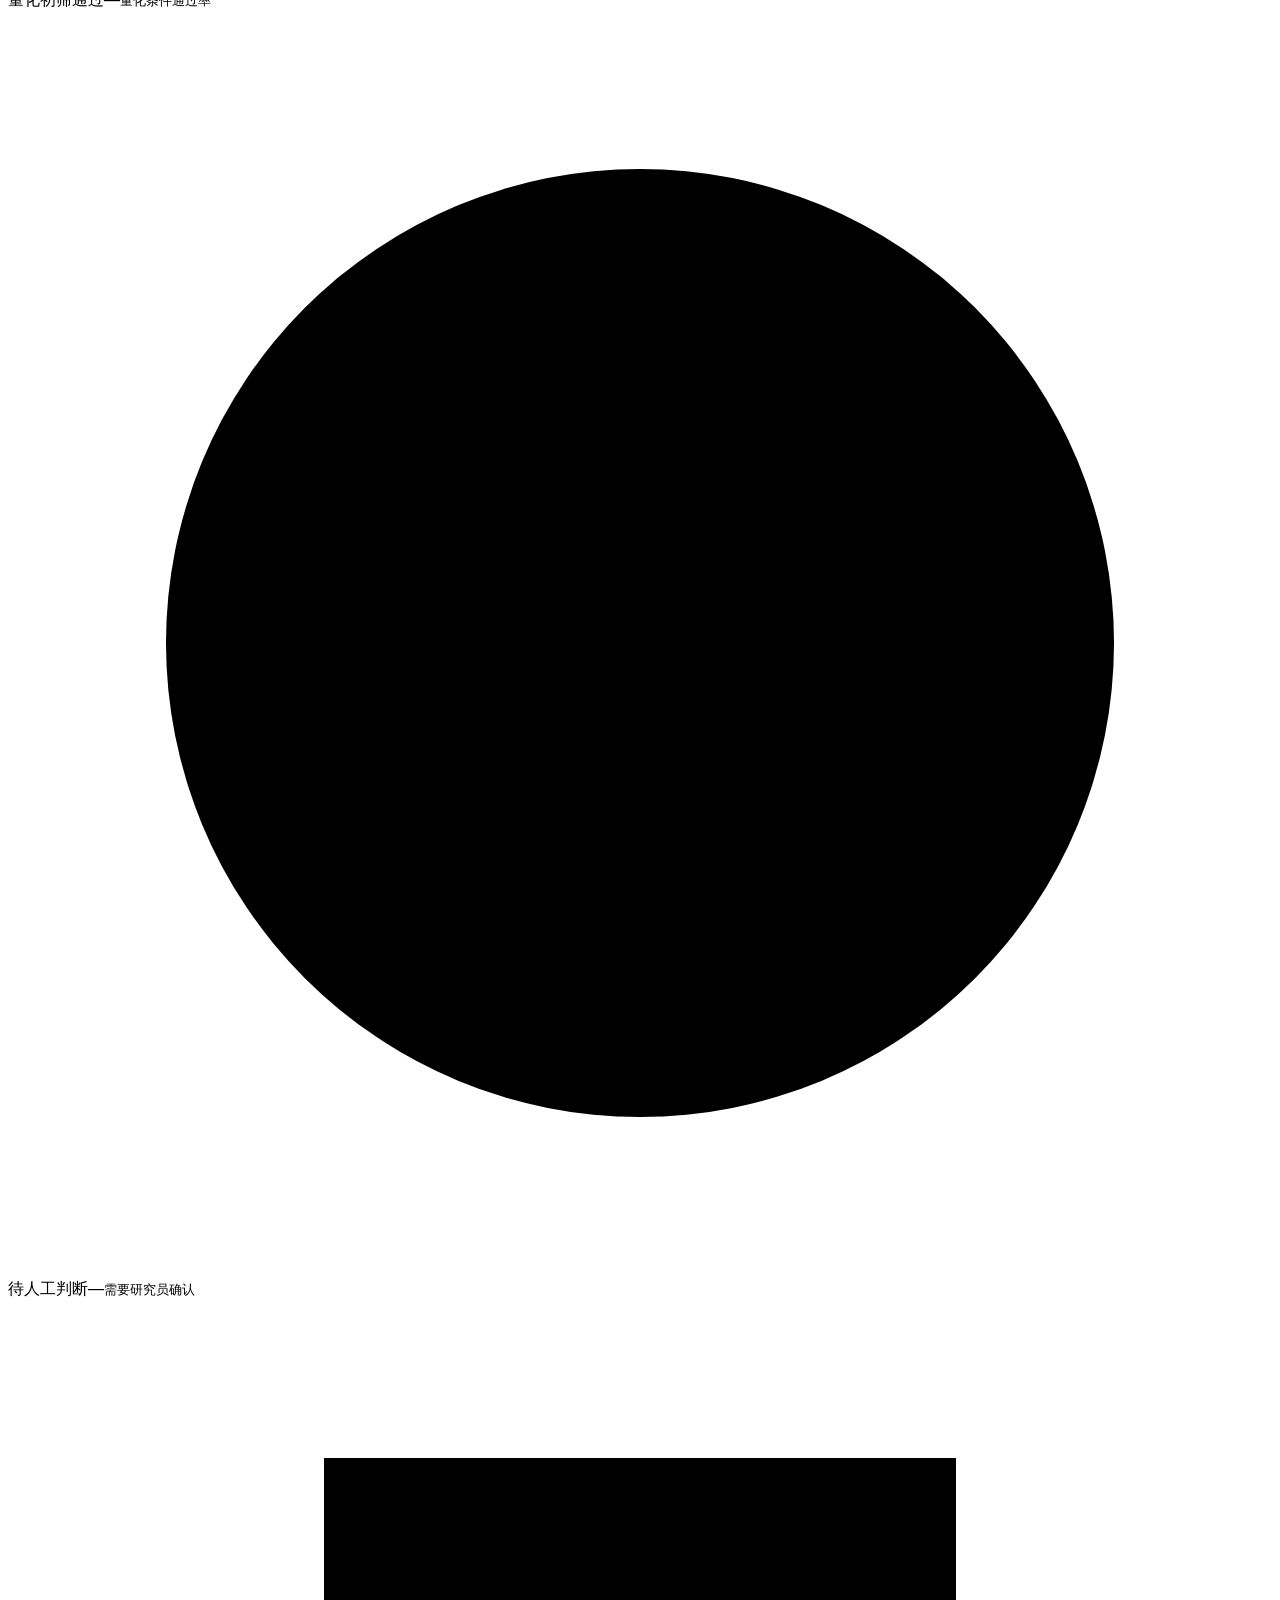
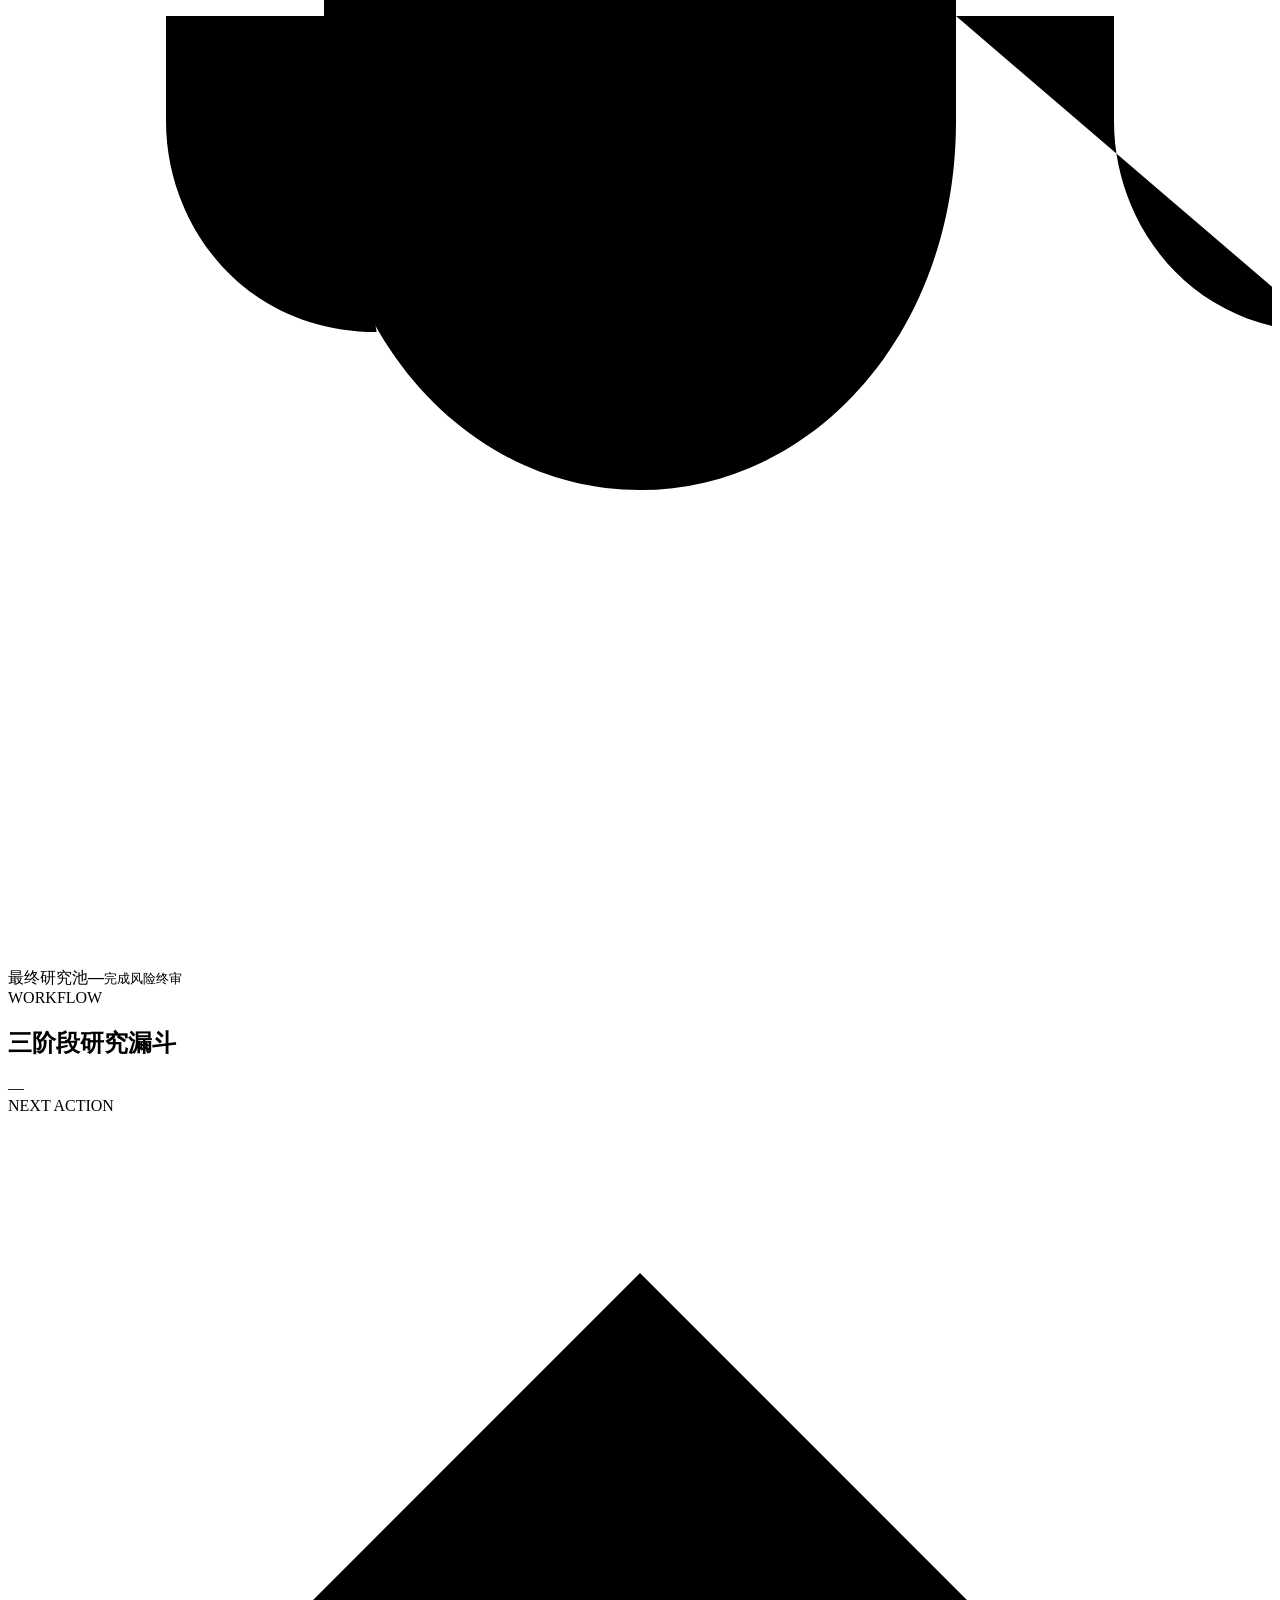
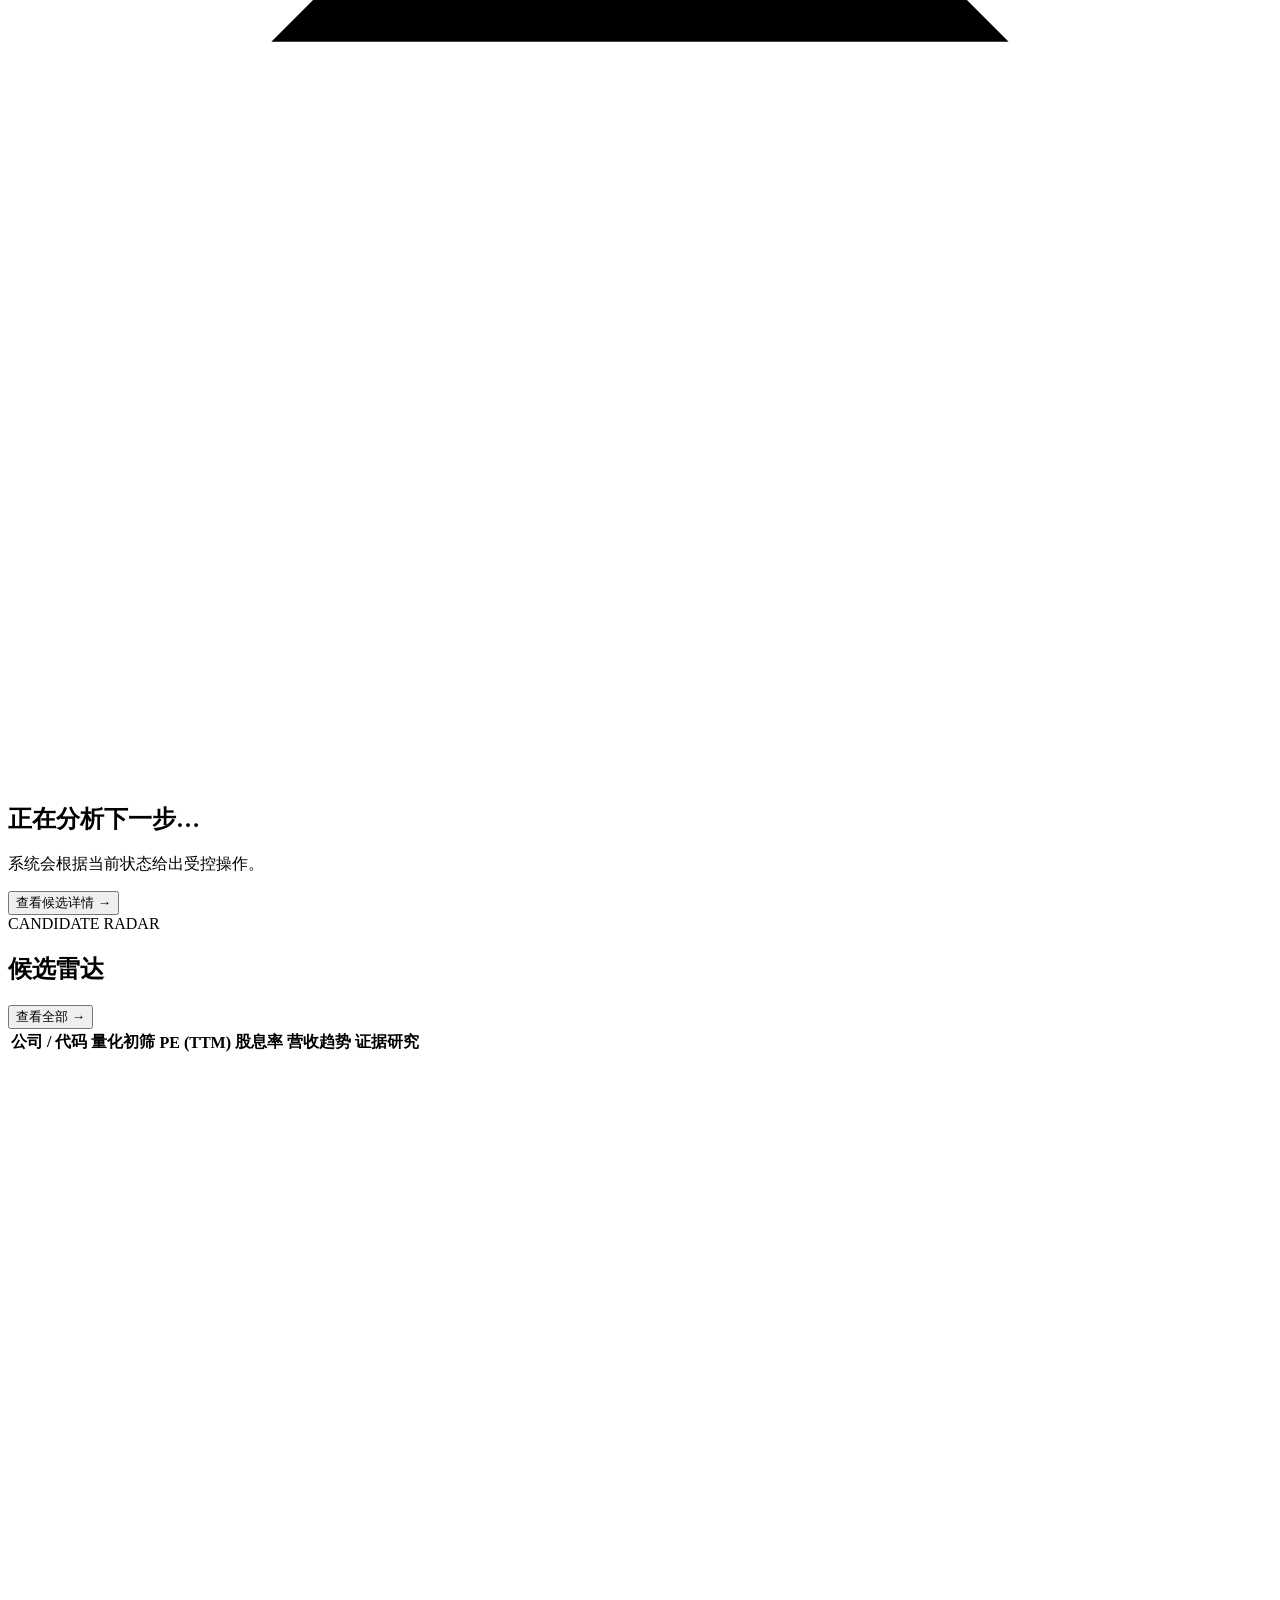
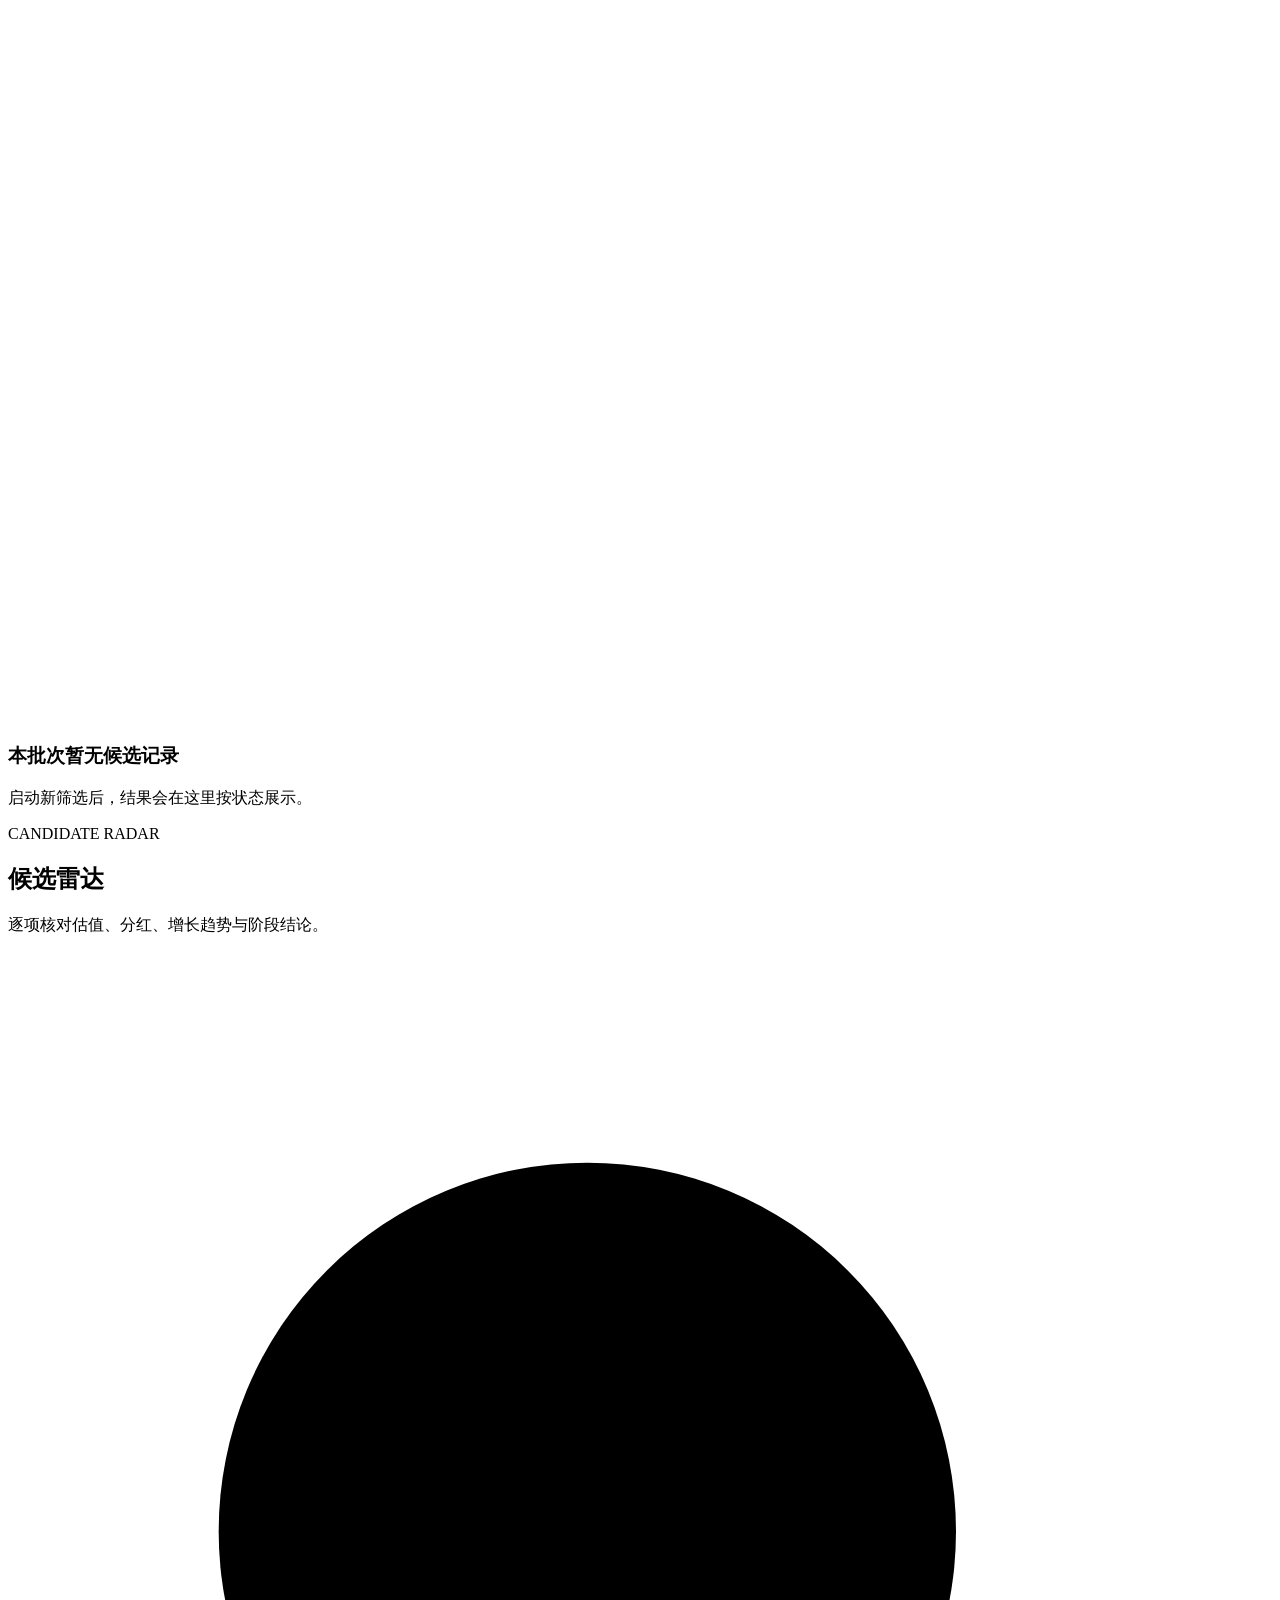
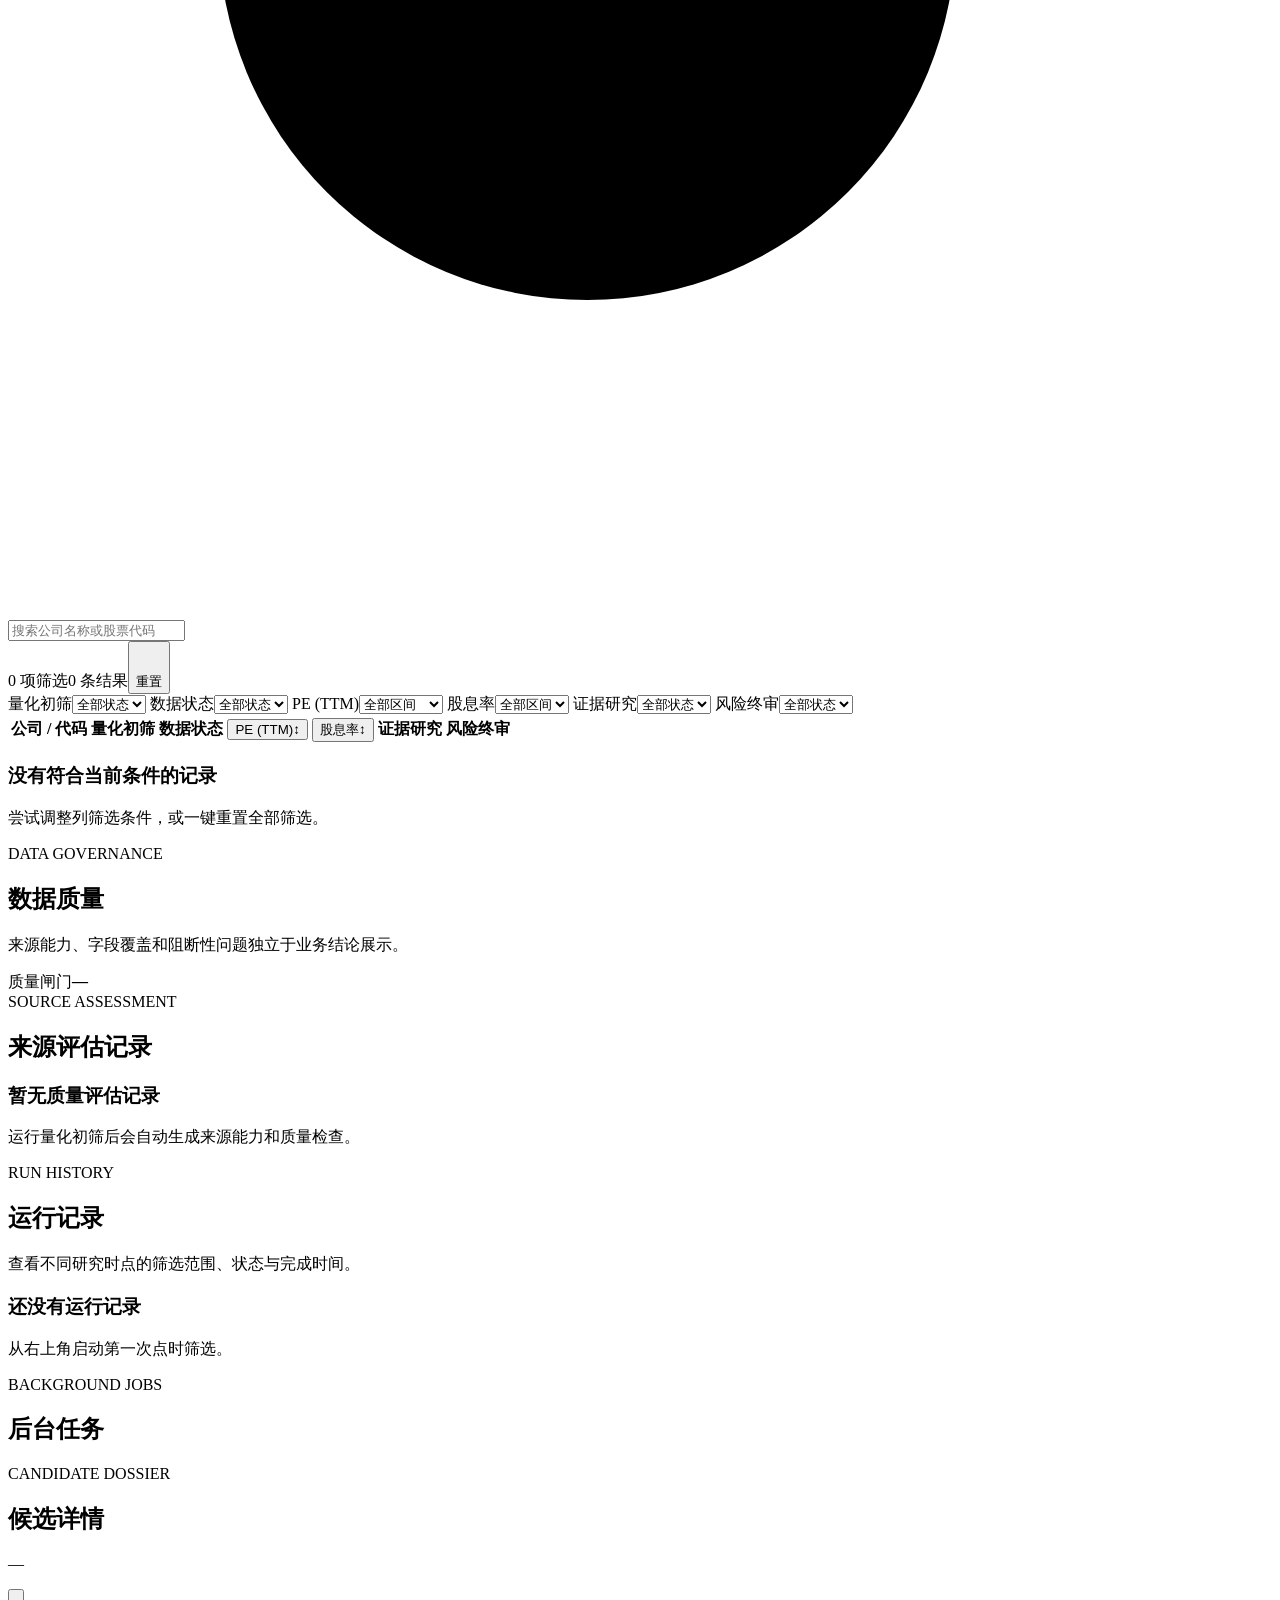
==== commit 2efc227d: "Relax quantitative growth trend rule" ====
--- a/src/web/static/index.html
+++ b/src/web/static/index.html
@@ -97,9 +97,9 @@
 
         <div class="kpi-grid">
           <article class="kpi-card accent-dark"><div class="kpi-icon"><svg viewBox="0 0 24 24"><circle cx="11" cy="11" r="7"/><path d="m20 20-4-4"/><path d="M8 11h6M11 8v6"/></svg></div><span>本期覆盖</span><strong id="kpiUniverse">—</strong><small>只股票进入点时筛选</small></article>
-          <article class="kpi-card"><div class="kpi-icon green"><svg viewBox="0 0 24 24"><path d="m5 12 4 4L19 6"/></svg></div><span>Stage A 通过</span><strong id="kpiStageA">—</strong><small id="kpiStageARate">严格硬条件筛选</small></article>
+          <article class="kpi-card"><div class="kpi-icon green"><svg viewBox="0 0 24 24"><path d="m5 12 4 4L19 6"/></svg></div><span>量化初筛通过</span><strong id="kpiStageA">—</strong><small id="kpiStageARate">量化条件通过率</small></article>
           <article class="kpi-card"><div class="kpi-icon amber"><svg viewBox="0 0 24 24"><circle cx="12" cy="12" r="9"/><path d="M12 7v5l3 2"/></svg></div><span>待人工判断</span><strong id="kpiReview">—</strong><small>需要研究员确认</small></article>
-          <article class="kpi-card"><div class="kpi-icon gold"><svg viewBox="0 0 24 24"><path d="M6 3h12v5c0 4-2.7 7-6 7s-6-3-6-7V3Z"/><path d="M8 21h8M12 15v6M6 6H3v2c0 2 1.5 4 4 4M18 6h3v2c0 2-1.5 4-4 4"/></svg></div><span>最终研究池</span><strong id="kpiStageC">—</strong><small>完成 Stage C 终审</small></article>
+          <article class="kpi-card"><div class="kpi-icon gold"><svg viewBox="0 0 24 24"><path d="M6 3h12v5c0 4-2.7 7-6 7s-6-3-6-7V3Z"/><path d="M8 21h8M12 15v6M6 6H3v2c0 2 1.5 4 4 4M18 6h3v2c0 2 1.5 4 4 4"/></svg></div><span>最终研究池</span><strong id="kpiStageC">—</strong><small>完成风险终审</small></article>
         </div>
 
         <div class="overview-grid">
@@ -114,7 +114,7 @@
 
         <article class="panel candidates-panel">
           <div class="panel-header table-heading"><div><span class="panel-kicker">CANDIDATE RADAR</span><h2>候选雷达</h2></div><button class="text-button" data-goto="candidates">查看全部 <span>→</span></button></div>
-          <div class="table-wrap"><table><thead><tr><th>公司 / 代码</th><th>筛选结论</th><th>PE (TTM)</th><th>股息率</th><th>营收趋势</th><th>Stage B</th><th></th></tr></thead><tbody id="overviewCandidates"></tbody></table></div>
+          <div class="table-wrap"><table><thead><tr><th>公司 / 代码</th><th>量化初筛</th><th>PE (TTM)</th><th>股息率</th><th>营收趋势</th><th>证据研究</th><th></th></tr></thead><tbody id="overviewCandidates"></tbody></table></div>
           <div class="empty-state hidden" id="overviewEmpty"><div class="empty-icon"><svg viewBox="0 0 24 24"><path d="M4 19V9M10 19V5M16 19v-7M22 19H2"/></svg></div><h3>本批次暂无候选记录</h3><p>启动新筛选后，结果会在这里按状态展示。</p></div>
         </article>
       </section>
@@ -124,21 +124,21 @@
         <div class="candidate-toolbar panel">
           <div class="toolbar-primary"><div class="search-box"><svg viewBox="0 0 24 24"><circle cx="11" cy="11" r="7"/><path d="m20 20-4-4"/></svg><input id="candidateSearch" placeholder="搜索公司名称或股票代码"></div><div class="toolbar-result"><span class="active-filter-count hidden" id="activeFilterCount">0 项筛选</span><span class="result-count" id="candidateCount">0 条结果</span><button class="reset-filters hidden" id="resetFilters"><svg viewBox="0 0 24 24"><path d="M4 7h16M7 12h10M10 17h4"/></svg>重置</button></div></div>
           <div class="column-filter-grid">
-            <label><span>Stage A</span><select data-filter-key="stageA"><option value="ALL">全部状态</option><option value="PASS">通过</option><option value="FAIL">未通过</option><option value="DATA_ERROR">数据异常</option><option value="PENDING_DATA">数据待补</option><option value="TURNAROUND_WATCHLIST">反转观察</option><option value="NOT_COMPARABLE">不可比</option></select></label>
+            <label><span>量化初筛</span><select data-filter-key="stageA"><option value="ALL">全部状态</option><option value="PASS">通过</option><option value="FAIL">未通过</option><option value="DATA_ERROR">数据异常</option><option value="PENDING_DATA">数据待补</option><option value="TURNAROUND_WATCHLIST">反转观察</option><option value="NOT_COMPARABLE">不可比</option></select></label>
             <label><span>数据状态</span><select data-filter-key="data"><option value="ALL">全部状态</option><option value="COMPLETE">数据完整</option><option value="PARTIAL">部分数据</option><option value="ERROR">数据异常</option></select></label>
             <label><span>PE (TTM)</span><select data-filter-key="pe"><option value="ALL">全部区间</option><option value="LT15">低于 15×</option><option value="15TO30">15×–30×</option><option value="GTE30">30×及以上</option><option value="MISSING">数据缺失</option></select></label>
             <label><span>股息率</span><select data-filter-key="dividend"><option value="ALL">全部区间</option><option value="GT5">高于 5%</option><option value="2TO5">2%–5%</option><option value="LT2">低于 2%</option><option value="MISSING">数据缺失</option></select></label>
-            <label><span>Stage B</span><select data-filter-key="stageB" id="stageBFilter"><option value="ALL">全部状态</option></select></label>
-            <label><span>Stage C</span><select data-filter-key="stageC" id="stageCFilter"><option value="ALL">全部状态</option></select></label>
+            <label><span>证据研究</span><select data-filter-key="stageB" id="stageBFilter"><option value="ALL">全部状态</option></select></label>
+            <label><span>风险终审</span><select data-filter-key="stageC" id="stageCFilter"><option value="ALL">全部状态</option></select></label>
           </div>
         </div>
-        <article class="panel candidates-panel full"><div class="table-wrap"><table><thead><tr><th>公司 / 代码</th><th>Stage A</th><th>数据状态</th><th><button class="sort-header" data-sort="pe_ttm">PE (TTM)<span class="sort-icon">↕</span></button></th><th><button class="sort-header" data-sort="dividend_yield">股息率<span class="sort-icon">↕</span></button></th><th>Stage B</th><th>Stage C</th><th></th></tr></thead><tbody id="allCandidates"></tbody></table></div><div class="empty-state hidden" id="candidateEmpty"><h3>没有符合当前条件的记录</h3><p>尝试调整列筛选条件，或一键重置全部筛选。</p></div></article>
+        <article class="panel candidates-panel full"><div class="table-wrap"><table><thead><tr><th>公司 / 代码</th><th>量化初筛</th><th>数据状态</th><th><button class="sort-header" data-sort="pe_ttm">PE (TTM)<span class="sort-icon">↕</span></button></th><th><button class="sort-header" data-sort="dividend_yield">股息率<span class="sort-icon">↕</span></button></th><th>证据研究</th><th>风险终审</th><th></th></tr></thead><tbody id="allCandidates"></tbody></table></div><div class="empty-state hidden" id="candidateEmpty"><h3>没有符合当前条件的记录</h3><p>尝试调整列筛选条件，或一键重置全部筛选。</p></div></article>
       </section>
 
       <section class="page strategy-page" data-strategy-page="golden-pit" id="page-quality">
         <div class="page-heading compact"><div><span class="overline">DATA GOVERNANCE</span><h1>数据质量</h1><p>来源能力、字段覆盖和阻断性问题独立于业务结论展示。</p></div><div class="quality-gate" id="qualityGate"><span class="health-dot"></span><div><span>质量闸门</span><strong>—</strong></div></div></div>
         <div class="quality-summary" id="qualitySummary"></div>
-        <article class="panel"><div class="panel-header"><div><span class="panel-kicker">SOURCE ASSESSMENT</span><h2>来源评估记录</h2></div></div><div class="quality-list" id="qualityList"></div><div class="empty-state hidden" id="qualityEmpty"><h3>暂无质量评估记录</h3><p>运行 Stage A 后会自动生成来源能力和质量检查。</p></div></article>
+        <article class="panel"><div class="panel-header"><div><span class="panel-kicker">SOURCE ASSESSMENT</span><h2>来源评估记录</h2></div></div><div class="quality-list" id="qualityList"></div><div class="empty-state hidden" id="qualityEmpty"><h3>暂无质量评估记录</h3><p>运行量化初筛后会自动生成来源能力和质量检查。</p></div></article>
       </section>
 
       <section class="page strategy-page" data-strategy-page="golden-pit" id="page-runs">
@@ -157,7 +157,7 @@
   </aside>
 
   <dialog class="modal" id="workflowModal">
-    <form id="workflowForm"><div class="modal-header"><div><span class="overline">NEW SCREENING RUN</span><h2>启动点时筛选</h2><p>创建正式 Stage A 运行，完成后自动出现在控制台。</p></div><button type="button" class="icon-button modal-close"><svg viewBox="0 0 24 24"><path d="m6 6 12 12M18 6 6 18"/></svg></button></div>
+    <form id="workflowForm"><div class="modal-header"><div><span class="overline">NEW SCREENING RUN</span><h2>启动点时筛选</h2><p>创建正式量化初筛运行，完成后自动出现在控制台。</p></div><button type="button" class="icon-button modal-close"><svg viewBox="0 0 24 24"><path d="m6 6 12 12M18 6 6 18"/></svg></button></div>
       <fieldset class="scope-fieldset"><legend>筛选范围</legend><div class="scope-selector">
         <label class="scope-option"><input type="radio" name="scope" value="market" checked><span class="scope-radio"></span><span class="scope-icon"><svg viewBox="0 0 24 24"><circle cx="12" cy="12" r="9"/><path d="M3 12h18M12 3a15 15 0 0 1 0 18M12 3a15 15 0 0 0 0 18"/></svg></span><span class="scope-copy"><strong>一键全市场</strong><small>扫描数据源提供的完整 A 股股票池</small></span><span class="recommend-tag">推荐</span></label>
         <label class="scope-option"><input type="radio" name="scope" value="symbols"><span class="scope-radio"></span><span class="scope-icon"><svg viewBox="0 0 24 24"><path d="M4 19V9M10 19V5M16 19v-7M22 19H2"/></svg></span><span class="scope-copy"><strong>指定股票</strong><small>适合快速验证或小范围定向研究</small></span></label>
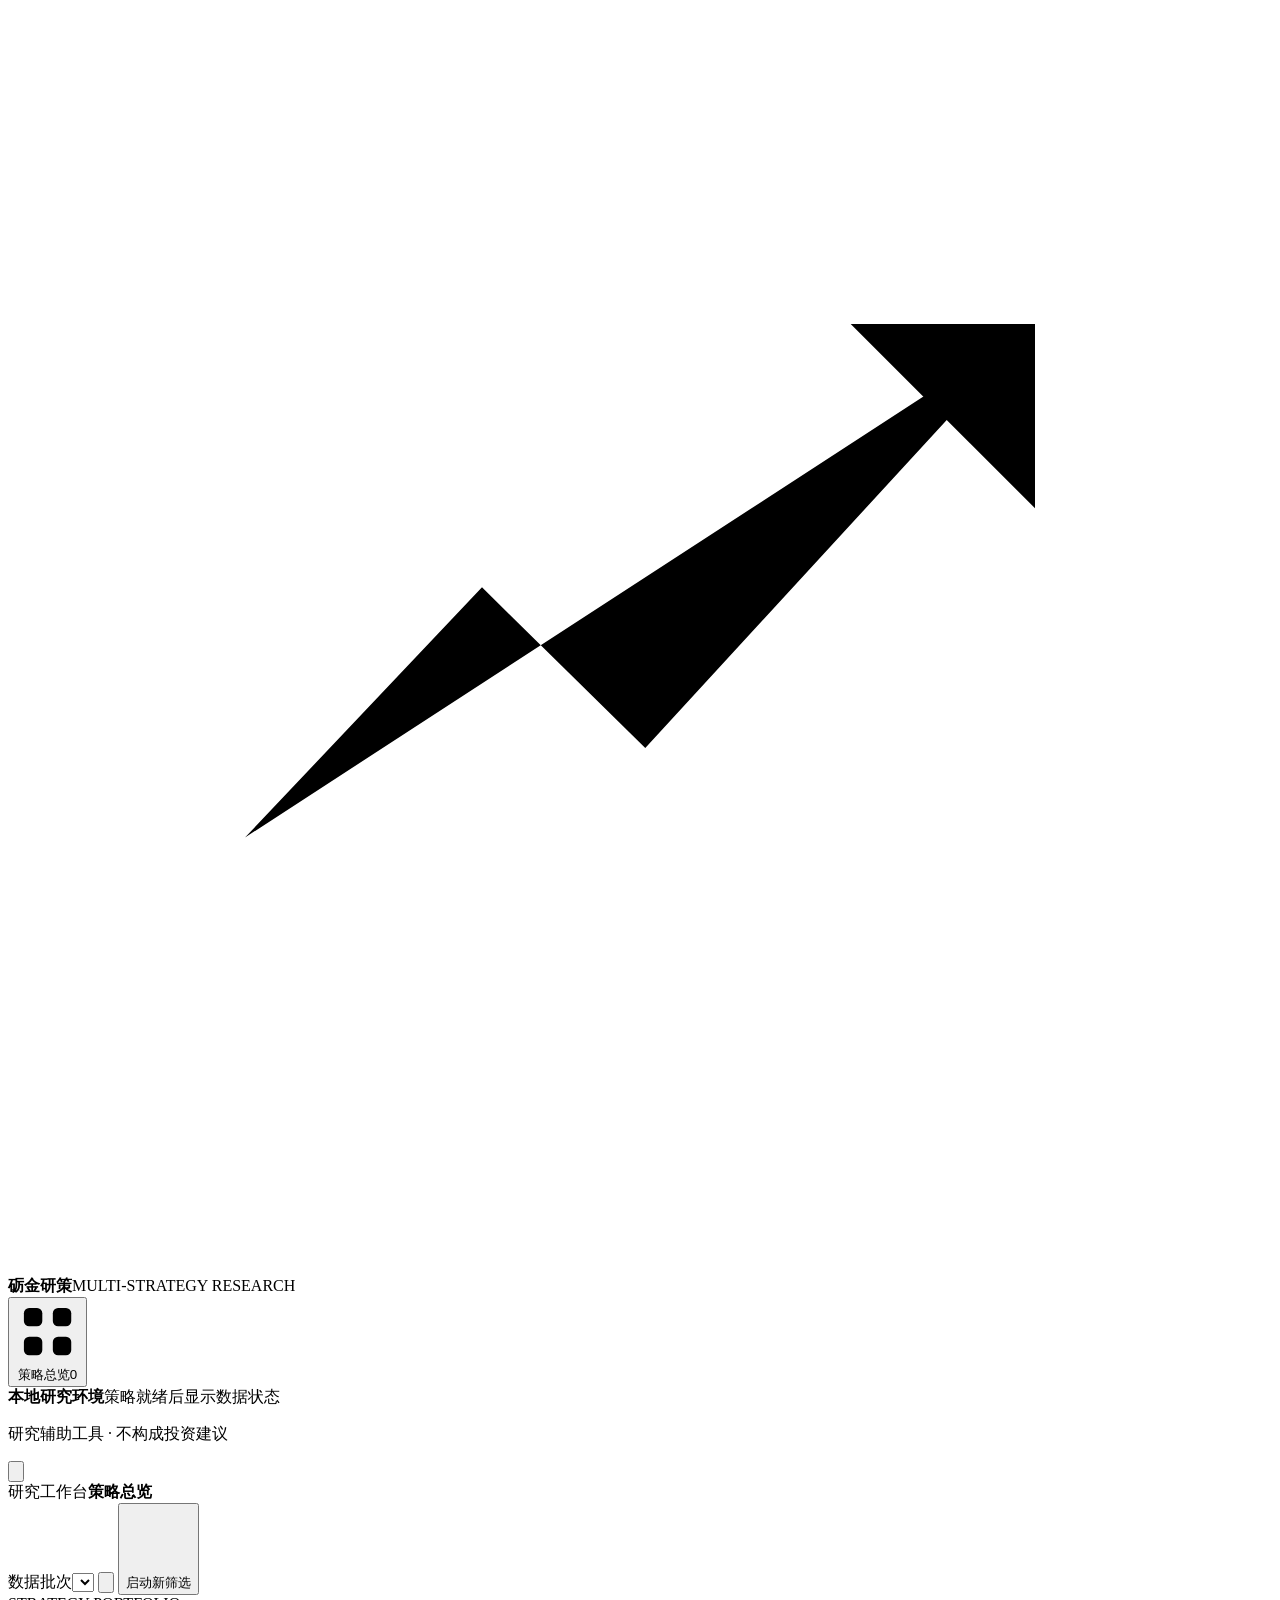
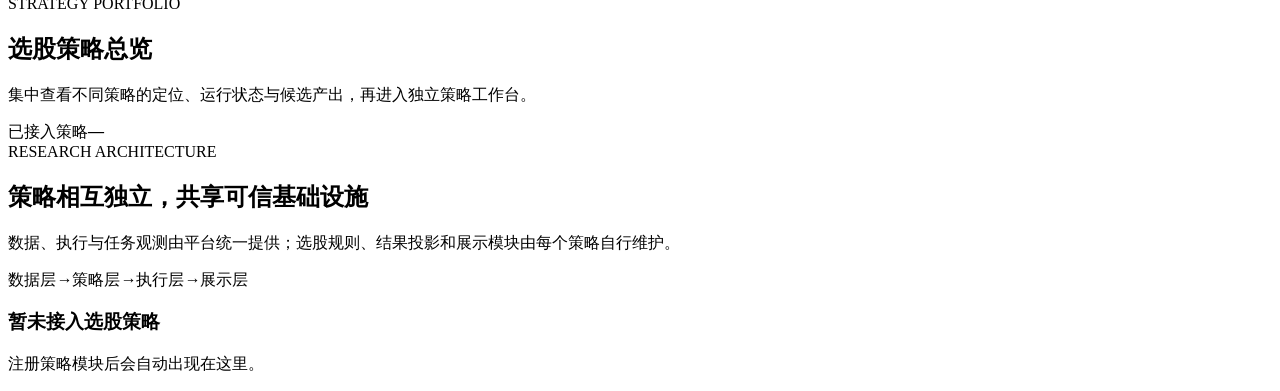
==== commit bb1eed0a: "Migrate project layout to strategy platform" ====
--- a/src/web/static/index.html
+++ b/src/web/static/index.html
@@ -23,29 +23,11 @@
           <span>策略总览</span><span class="nav-count" id="strategyNavCount">0</span>
         </button>
         <div class="strategy-catalog-nav" id="strategyCatalogNav"></div>
-        <div class="strategy-nav hidden" id="goldenPitNav" data-strategy-nav="golden-pit">
-        <span class="nav-section-label">黄金坑策略</span>
-        <button class="nav-item" data-page="overview">
-          <svg viewBox="0 0 24 24"><path d="M4 13h6V4H4v9Zm0 7h6v-4H4v4Zm10 0h6v-9h-6v9Zm0-16v4h6V4h-6Z"/></svg>
-          <span>策略看板</span>
-        </button>
-        <button class="nav-item" data-page="candidates">
-          <svg viewBox="0 0 24 24"><path d="M4 19V9"/><path d="M10 19V5"/><path d="M16 19v-7"/><path d="M22 19H2"/></svg>
-          <span>候选雷达</span><span class="nav-count" id="candidateNavCount">0</span>
-        </button>
-        <button class="nav-item" data-page="quality">
-          <svg viewBox="0 0 24 24"><path d="m12 3 8 4v5c0 5-3.4 8-8 9-4.6-1-8-4-8-9V7l8-4Z"/><path d="m8.5 12 2.2 2.2 4.8-5"/></svg>
-          <span>数据质量</span>
-        </button>
-        <button class="nav-item" data-page="runs">
-          <svg viewBox="0 0 24 24"><path d="M4 5h16v14H4z"/><path d="M8 3v4M16 3v4M4 10h16"/></svg>
-          <span>运行记录</span>
-        </button>
-        </div>
+        <div id="strategyNavigation"></div>
       </nav>
 
       <div class="sidebar-bottom">
-        <div class="source-health"><span class="health-dot"></span><div><strong>本地研究环境</strong><span id="sourceText">正在连接数据…</span></div></div>
+        <div class="source-health"><span class="health-dot"></span><div><strong>本地研究环境</strong><span id="sourceText">策略就绪后显示数据状态</span></div></div>
         <p class="disclaimer">研究辅助工具 · 不构成投资建议</p>
       </div>
     </aside>
@@ -55,27 +37,15 @@
         <button class="icon-button menu-button" id="menuButton" aria-label="展开菜单">
           <svg viewBox="0 0 24 24"><path d="M4 7h16M4 12h16M4 17h16"/></svg>
         </button>
-        <div class="topbar-context">
-          <span class="eyebrow">研究工作台</span>
-          <strong id="pageTitle">策略总览</strong>
-        </div>
+        <div class="topbar-context"><span class="eyebrow">研究工作台</span><strong id="pageTitle">策略总览</strong></div>
         <div class="topbar-actions">
-          <label class="run-select-wrap strategy-control hidden" title="切换运行记录">
-            <span>数据批次</span>
-            <select id="runSelect" aria-label="选择运行记录"></select>
-          </label>
-          <button class="icon-button strategy-control hidden" id="refreshButton" title="刷新数据">
-            <svg viewBox="0 0 24 24"><path d="M20 6v5h-5"/><path d="M19 11a7 7 0 1 0 .2 5"/></svg>
-          </button>
-          <button class="primary-button strategy-control hidden" id="newScreenButton">
-            <svg viewBox="0 0 24 24"><path d="M12 5v14M5 12h14"/></svg>
-            启动新筛选
-          </button>
+          <label class="run-select-wrap strategy-control hidden" title="切换运行记录"><span>数据批次</span><select id="runSelect" aria-label="选择运行记录"></select></label>
+          <button class="icon-button strategy-control hidden" id="refreshButton" title="刷新数据"><svg viewBox="0 0 24 24"><path d="M20 6v5h-5"/><path d="M19 11a7 7 0 1 0 .2 5"/></svg></button>
+          <button class="primary-button strategy-control hidden" id="newScreenButton"><svg viewBox="0 0 24 24"><path d="M12 5v14M5 12h14"/></svg>启动新筛选</button>
         </div>
       </header>
 
       <div class="loading-bar" id="loadingBar"></div>
-
       <section class="page active" id="page-home">
         <div class="page-heading strategy-home-heading">
           <div><span class="overline">STRATEGY PORTFOLIO</span><h1>选股策略总览</h1><p>集中查看不同策略的定位、运行状态与候选产出，再进入独立策略工作台。</p></div>
@@ -88,96 +58,13 @@
         <div class="strategy-grid" id="strategyGrid"></div>
         <div class="empty-state panel hidden" id="strategyEmpty"><h3>暂未接入选股策略</h3><p>注册策略模块后会自动出现在这里。</p></div>
       </section>
-
-      <section class="page strategy-page" data-strategy-page="golden-pit" id="page-overview">
-        <div class="page-heading">
-          <div><span class="overline">MARKET RESEARCH DESK</span><h1>黄金坑研究总览</h1><p id="overviewSubtitle">正在载入本地工作流…</p></div>
-          <div class="as-of-chip"><span>研究时点</span><strong id="asOfDate">—</strong></div>
-        </div>
-
-        <div class="kpi-grid">
-          <article class="kpi-card accent-dark"><div class="kpi-icon"><svg viewBox="0 0 24 24"><circle cx="11" cy="11" r="7"/><path d="m20 20-4-4"/><path d="M8 11h6M11 8v6"/></svg></div><span>本期覆盖</span><strong id="kpiUniverse">—</strong><small>只股票进入点时筛选</small></article>
-          <article class="kpi-card"><div class="kpi-icon green"><svg viewBox="0 0 24 24"><path d="m5 12 4 4L19 6"/></svg></div><span>量化初筛通过</span><strong id="kpiStageA">—</strong><small id="kpiStageARate">量化条件通过率</small></article>
-          <article class="kpi-card"><div class="kpi-icon amber"><svg viewBox="0 0 24 24"><circle cx="12" cy="12" r="9"/><path d="M12 7v5l3 2"/></svg></div><span>待人工判断</span><strong id="kpiReview">—</strong><small>需要研究员确认</small></article>
-          <article class="kpi-card"><div class="kpi-icon gold"><svg viewBox="0 0 24 24"><path d="M6 3h12v5c0 4-2.7 7-6 7s-6-3-6-7V3Z"/><path d="M8 21h8M12 15v6M6 6H3v2c0 2 1.5 4 4 4M18 6h3v2c0 2 1.5 4 4 4"/></svg></div><span>最终研究池</span><strong id="kpiStageC">—</strong><small>完成风险终审</small></article>
-        </div>
-
-        <div class="overview-grid">
-          <article class="panel pipeline-panel">
-            <div class="panel-header"><div><span class="panel-kicker">WORKFLOW</span><h2>三阶段研究漏斗</h2></div><span class="status-pill" id="runStatus">—</span></div>
-            <div class="pipeline" id="pipeline"></div>
-          </article>
-          <article class="panel action-panel">
-            <div class="action-glow"></div><span class="panel-kicker">NEXT ACTION</span><div class="action-icon"><svg viewBox="0 0 24 24"><path d="M12 3v18M5 10l7-7 7 7"/></svg></div><h2 id="nextActionTitle">正在分析下一步…</h2><p id="nextActionDetail">系统会根据当前状态给出受控操作。</p><button class="secondary-button inverse" id="nextActionButton">查看候选详情 <span>→</span></button>
-          </article>
-        </div>
-
-        <article class="panel candidates-panel">
-          <div class="panel-header table-heading"><div><span class="panel-kicker">CANDIDATE RADAR</span><h2>候选雷达</h2></div><button class="text-button" data-goto="candidates">查看全部 <span>→</span></button></div>
-          <div class="table-wrap"><table><thead><tr><th>公司 / 代码</th><th>量化初筛</th><th>PE (TTM)</th><th>股息率</th><th>营收趋势</th><th>证据研究</th><th></th></tr></thead><tbody id="overviewCandidates"></tbody></table></div>
-          <div class="empty-state hidden" id="overviewEmpty"><div class="empty-icon"><svg viewBox="0 0 24 24"><path d="M4 19V9M10 19V5M16 19v-7M22 19H2"/></svg></div><h3>本批次暂无候选记录</h3><p>启动新筛选后，结果会在这里按状态展示。</p></div>
-        </article>
-      </section>
-
-      <section class="page strategy-page" data-strategy-page="golden-pit" id="page-candidates">
-        <div class="page-heading compact"><div><span class="overline">CANDIDATE RADAR</span><h1>候选雷达</h1><p>逐项核对估值、分红、增长趋势与阶段结论。</p></div></div>
-        <div class="candidate-toolbar panel">
-          <div class="toolbar-primary"><div class="search-box"><svg viewBox="0 0 24 24"><circle cx="11" cy="11" r="7"/><path d="m20 20-4-4"/></svg><input id="candidateSearch" placeholder="搜索公司名称或股票代码"></div><div class="toolbar-result"><span class="active-filter-count hidden" id="activeFilterCount">0 项筛选</span><span class="result-count" id="candidateCount">0 条结果</span><button class="reset-filters hidden" id="resetFilters"><svg viewBox="0 0 24 24"><path d="M4 7h16M7 12h10M10 17h4"/></svg>重置</button></div></div>
-          <div class="column-filter-grid">
-            <label><span>量化初筛</span><select data-filter-key="stageA"><option value="ALL">全部状态</option><option value="PASS">通过</option><option value="FAIL">未通过</option><option value="DATA_ERROR">数据异常</option><option value="PENDING_DATA">数据待补</option><option value="TURNAROUND_WATCHLIST">反转观察</option><option value="NOT_COMPARABLE">不可比</option></select></label>
-            <label><span>数据状态</span><select data-filter-key="data"><option value="ALL">全部状态</option><option value="COMPLETE">数据完整</option><option value="PARTIAL">部分数据</option><option value="ERROR">数据异常</option></select></label>
-            <label><span>PE (TTM)</span><select data-filter-key="pe"><option value="ALL">全部区间</option><option value="LT15">低于 15×</option><option value="15TO30">15×–30×</option><option value="GTE30">30×及以上</option><option value="MISSING">数据缺失</option></select></label>
-            <label><span>股息率</span><select data-filter-key="dividend"><option value="ALL">全部区间</option><option value="GT5">高于 5%</option><option value="2TO5">2%–5%</option><option value="LT2">低于 2%</option><option value="MISSING">数据缺失</option></select></label>
-            <label><span>证据研究</span><select data-filter-key="stageB" id="stageBFilter"><option value="ALL">全部状态</option></select></label>
-            <label><span>风险终审</span><select data-filter-key="stageC" id="stageCFilter"><option value="ALL">全部状态</option></select></label>
-          </div>
-        </div>
-        <article class="panel candidates-panel full"><div class="table-wrap"><table><thead><tr><th>公司 / 代码</th><th>量化初筛</th><th>数据状态</th><th><button class="sort-header" data-sort="pe_ttm">PE (TTM)<span class="sort-icon">↕</span></button></th><th><button class="sort-header" data-sort="dividend_yield">股息率<span class="sort-icon">↕</span></button></th><th>证据研究</th><th>风险终审</th><th></th></tr></thead><tbody id="allCandidates"></tbody></table></div><div class="empty-state hidden" id="candidateEmpty"><h3>没有符合当前条件的记录</h3><p>尝试调整列筛选条件，或一键重置全部筛选。</p></div></article>
-      </section>
-
-      <section class="page strategy-page" data-strategy-page="golden-pit" id="page-quality">
-        <div class="page-heading compact"><div><span class="overline">DATA GOVERNANCE</span><h1>数据质量</h1><p>来源能力、字段覆盖和阻断性问题独立于业务结论展示。</p></div><div class="quality-gate" id="qualityGate"><span class="health-dot"></span><div><span>质量闸门</span><strong>—</strong></div></div></div>
-        <div class="quality-summary" id="qualitySummary"></div>
-        <article class="panel"><div class="panel-header"><div><span class="panel-kicker">SOURCE ASSESSMENT</span><h2>来源评估记录</h2></div></div><div class="quality-list" id="qualityList"></div><div class="empty-state hidden" id="qualityEmpty"><h3>暂无质量评估记录</h3><p>运行量化初筛后会自动生成来源能力和质量检查。</p></div></article>
-      </section>
-
-      <section class="page strategy-page" data-strategy-page="golden-pit" id="page-runs">
-        <div class="page-heading compact"><div><span class="overline">RUN HISTORY</span><h1>运行记录</h1><p>查看不同研究时点的筛选范围、状态与完成时间。</p></div></div>
-        <div class="run-list" id="runList"></div><div class="empty-state panel hidden" id="runsEmpty"><h3>还没有运行记录</h3><p>从右上角启动第一次点时筛选。</p></div>
-        <article class="panel jobs-panel hidden" id="jobsPanel"><div class="panel-header"><div><span class="panel-kicker">BACKGROUND JOBS</span><h2>后台任务</h2></div></div><div id="jobList"></div></article>
-      </section>
+      <div id="strategyWorkspace"></div>
     </main>
   </div>
 
   <div class="scrim" id="scrim"></div>
-  <aside class="detail-drawer" id="detailDrawer" aria-hidden="true">
-    <div class="drawer-header"><div><span class="overline">CANDIDATE DOSSIER</span><h2 id="drawerTitle">候选详情</h2><p id="drawerSymbol">—</p></div><button class="icon-button" id="closeDrawer" aria-label="关闭"><svg viewBox="0 0 24 24"><path d="m6 6 12 12M18 6 6 18"/></svg></button></div>
-    <div class="drawer-body" id="drawerBody"></div>
-    <div class="drawer-footer" id="drawerFooter"></div>
-  </aside>
-
-  <dialog class="modal" id="workflowModal">
-    <form id="workflowForm"><div class="modal-header"><div><span class="overline">NEW SCREENING RUN</span><h2>启动点时筛选</h2><p>创建正式量化初筛运行，完成后自动出现在控制台。</p></div><button type="button" class="icon-button modal-close"><svg viewBox="0 0 24 24"><path d="m6 6 12 12M18 6 6 18"/></svg></button></div>
-      <fieldset class="scope-fieldset"><legend>筛选范围</legend><div class="scope-selector">
-        <label class="scope-option"><input type="radio" name="scope" value="market" checked><span class="scope-radio"></span><span class="scope-icon"><svg viewBox="0 0 24 24"><circle cx="12" cy="12" r="9"/><path d="M3 12h18M12 3a15 15 0 0 1 0 18M12 3a15 15 0 0 0 0 18"/></svg></span><span class="scope-copy"><strong>一键全市场</strong><small>扫描数据源提供的完整 A 股股票池</small></span><span class="recommend-tag">推荐</span></label>
-        <label class="scope-option"><input type="radio" name="scope" value="symbols"><span class="scope-radio"></span><span class="scope-icon"><svg viewBox="0 0 24 24"><path d="M4 19V9M10 19V5M16 19v-7M22 19H2"/></svg></span><span class="scope-copy"><strong>指定股票</strong><small>适合快速验证或小范围定向研究</small></span></label>
-      </div></fieldset>
-      <div class="form-grid workflow-fields"><label><span>筛选日期</span><input type="date" name="as_of" required></label><label class="full symbols-field hidden"><span>股票代码</span><textarea name="symbols" rows="4" placeholder="例如：000651 600519 000333"></textarea><small>支持空格、逗号或换行分隔，可带 .SH / .SZ 后缀。</small></label></div>
-      <div class="notice" id="workflowNotice"><svg viewBox="0 0 24 24"><path d="M12 3 3 20h18L12 3Z"/><path d="M12 9v4M12 17h.01"/></svg><p><strong id="workflowNoticeTitle">将扫描全市场股票池</strong><br><span id="workflowNoticeDetail">任务会访问已配置的数据源并在后台运行，可能需要较长时间。</span></p></div>
-      <div class="modal-actions"><button type="button" class="secondary-button modal-close">取消</button><button type="submit" class="primary-button" id="workflowSubmit">开始全市场筛选</button></div>
-    </form>
-  </dialog>
-
-  <dialog class="modal small" id="reviewModal">
-    <form id="reviewForm"><div class="modal-header"><div><span class="overline" id="reviewStage">HUMAN REVIEW</span><h2 id="reviewTitle">人工复核</h2><p>人工决定只能维持或下调系统结论。</p></div><button type="button" class="icon-button review-close"><svg viewBox="0 0 24 24"><path d="m6 6 12 12M18 6 6 18"/></svg></button></div>
-      <input type="hidden" name="stage"><input type="hidden" name="symbol"><input type="hidden" name="assessment_id"><input type="hidden" name="risk_assessment_id">
-      <div class="form-grid"><label><span>复核人</span><input name="reviewer" placeholder="请输入姓名" required></label><label><span>最终决定</span><select name="decision" required><option value="PASS">PASS · 通过</option><option value="REVIEW">REVIEW · 保留</option><option value="REJECT">REJECT · 否决</option></select></label><label class="full"><span>复核理由</span><textarea name="rationale" rows="4" minlength="5" placeholder="记录依据、保留意见或否决原因（至少 5 个字符）" required></textarea></label></div>
-      <div class="modal-actions"><button type="button" class="secondary-button review-close">取消</button><button type="submit" class="primary-button">提交复核</button></div>
-    </form>
-  </dialog>
-
+  <div id="strategyOverlays"></div>
   <div class="toast-stack" id="toastStack" aria-live="polite"></div>
   <script src="/app.js" defer></script>
-  <script src="/strategies/golden-pit.js" defer></script>
 </body>
 </html>
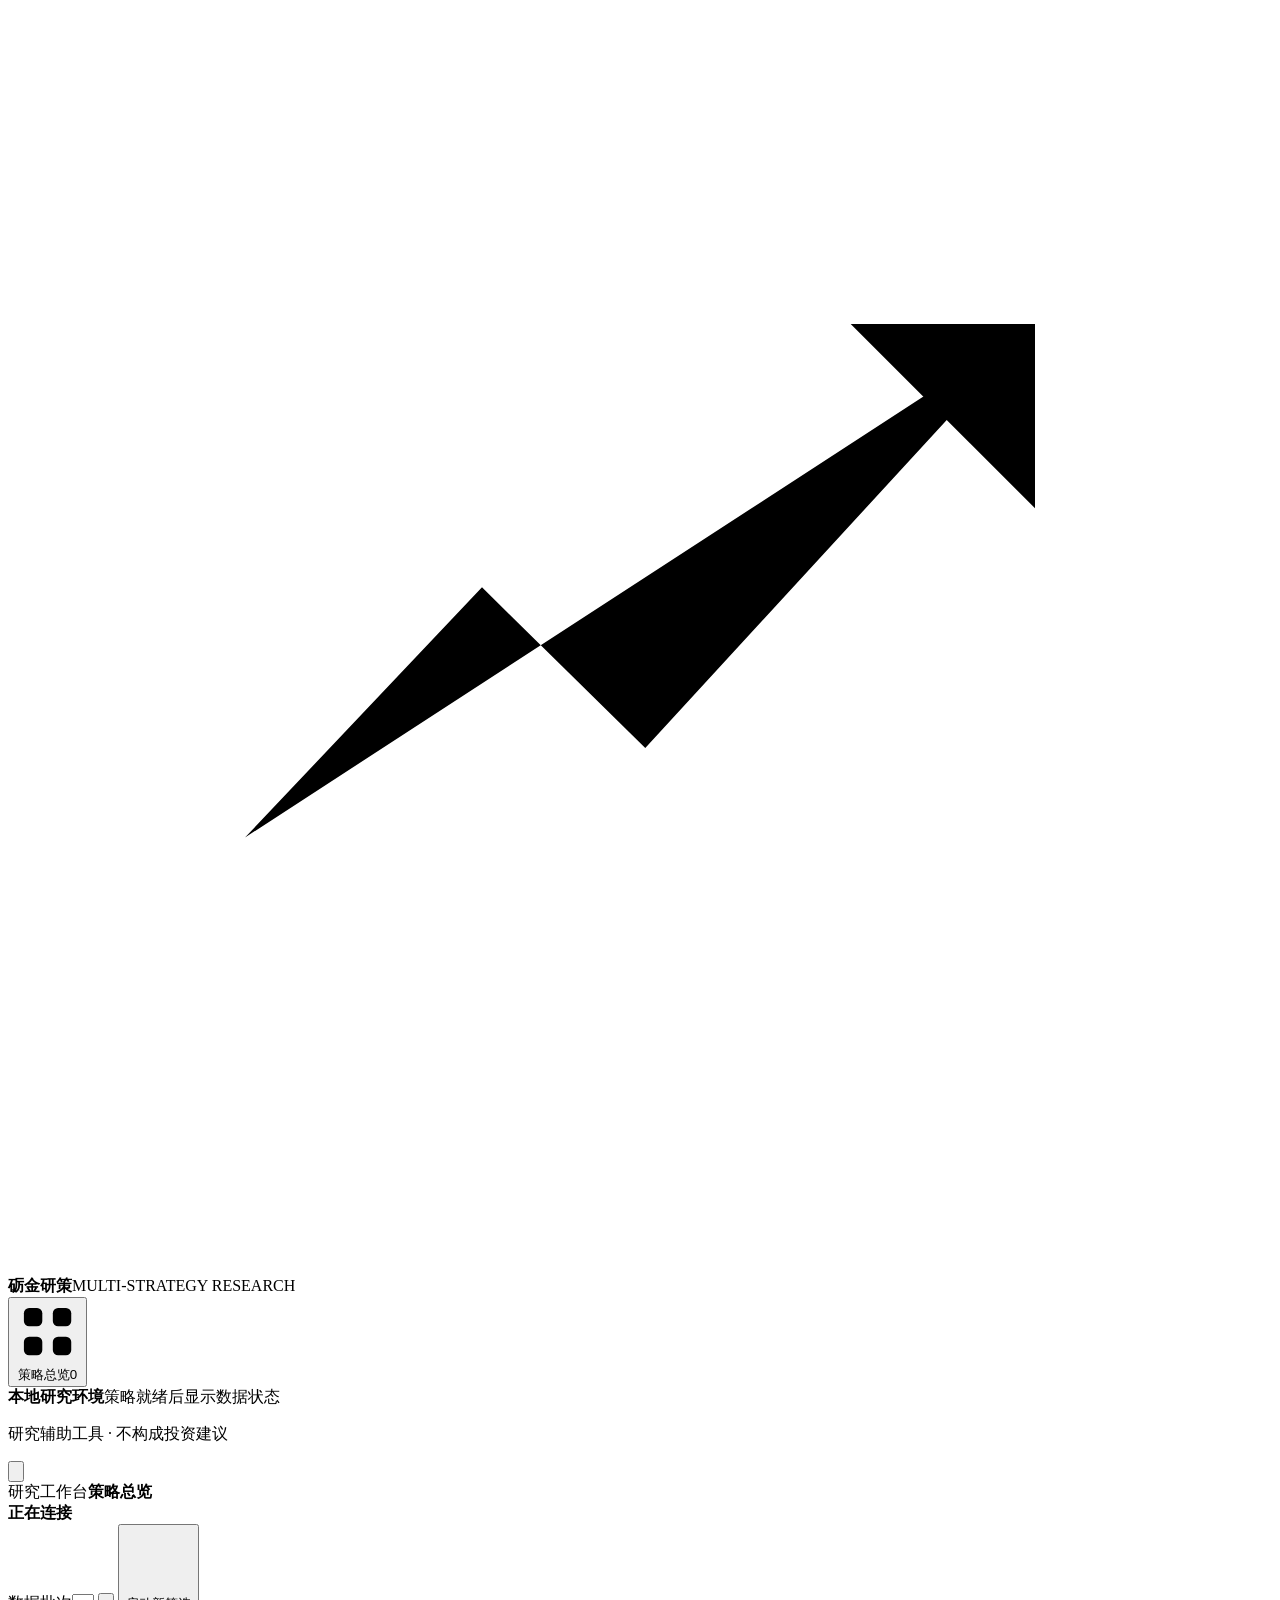
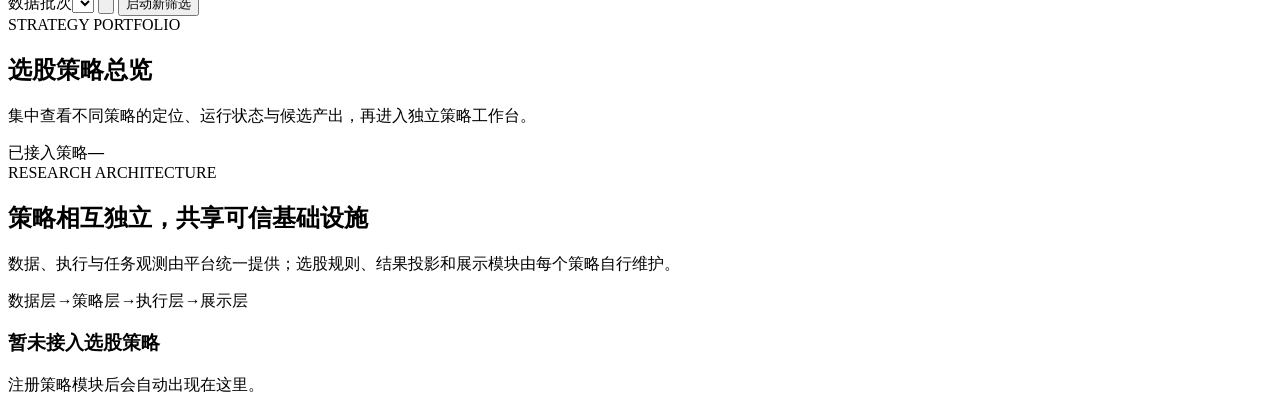
==== commit 4055b6c1: "feat: add one-click web platform launcher" ====
--- a/src/web/static/index.html
+++ b/src/web/static/index.html
@@ -39,6 +39,7 @@
         </button>
         <div class="topbar-context"><span class="eyebrow">研究工作台</span><strong id="pageTitle">策略总览</strong></div>
         <div class="topbar-actions">
+          <div class="platform-health checking" id="platformHealth" role="status" title="前端、后端与数据库连接状态"><span></span><strong id="platformHealthText">正在连接</strong></div>
           <label class="run-select-wrap strategy-control hidden" title="切换运行记录"><span>数据批次</span><select id="runSelect" aria-label="选择运行记录"></select></label>
           <button class="icon-button strategy-control hidden" id="refreshButton" title="刷新数据"><svg viewBox="0 0 24 24"><path d="M20 6v5h-5"/><path d="M19 11a7 7 0 1 0 .2 5"/></svg></button>
           <button class="primary-button strategy-control hidden" id="newScreenButton"><svg viewBox="0 0 24 24"><path d="M12 5v14M5 12h14"/></svg>启动新筛选</button>
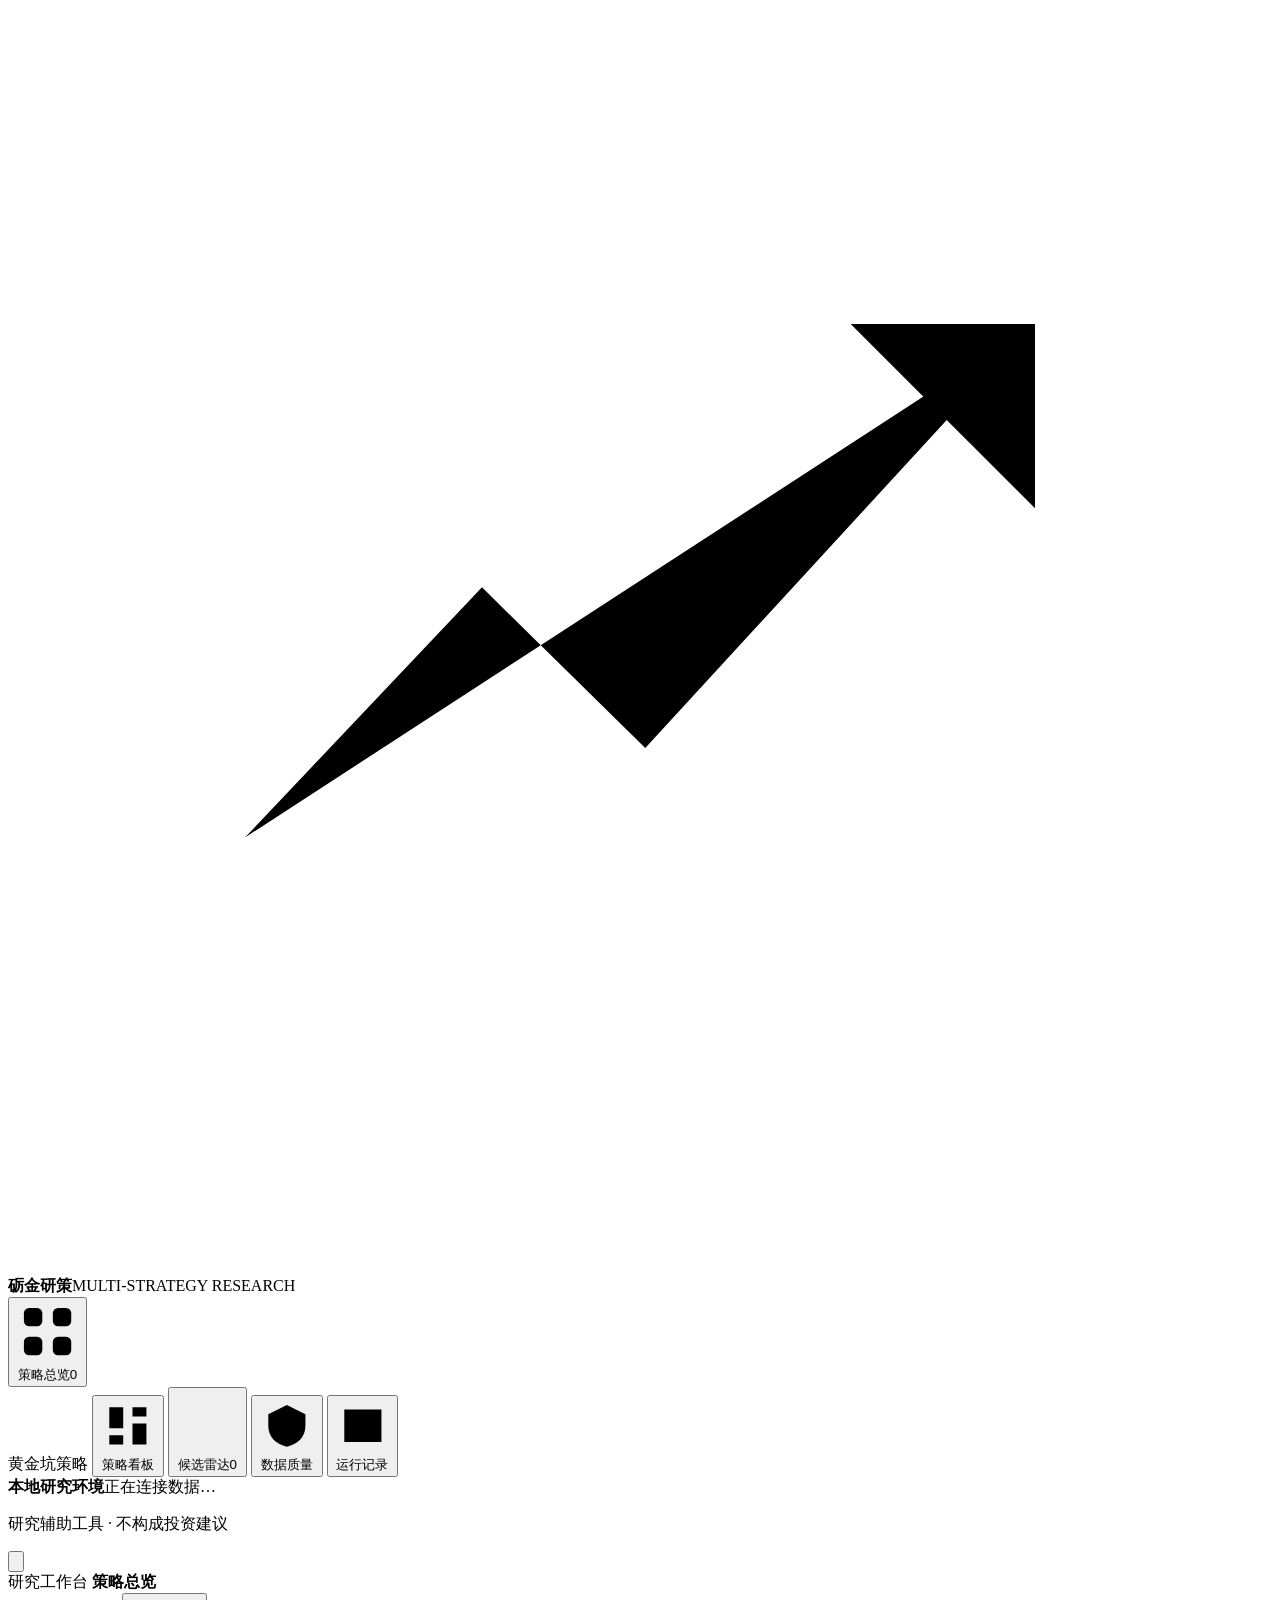
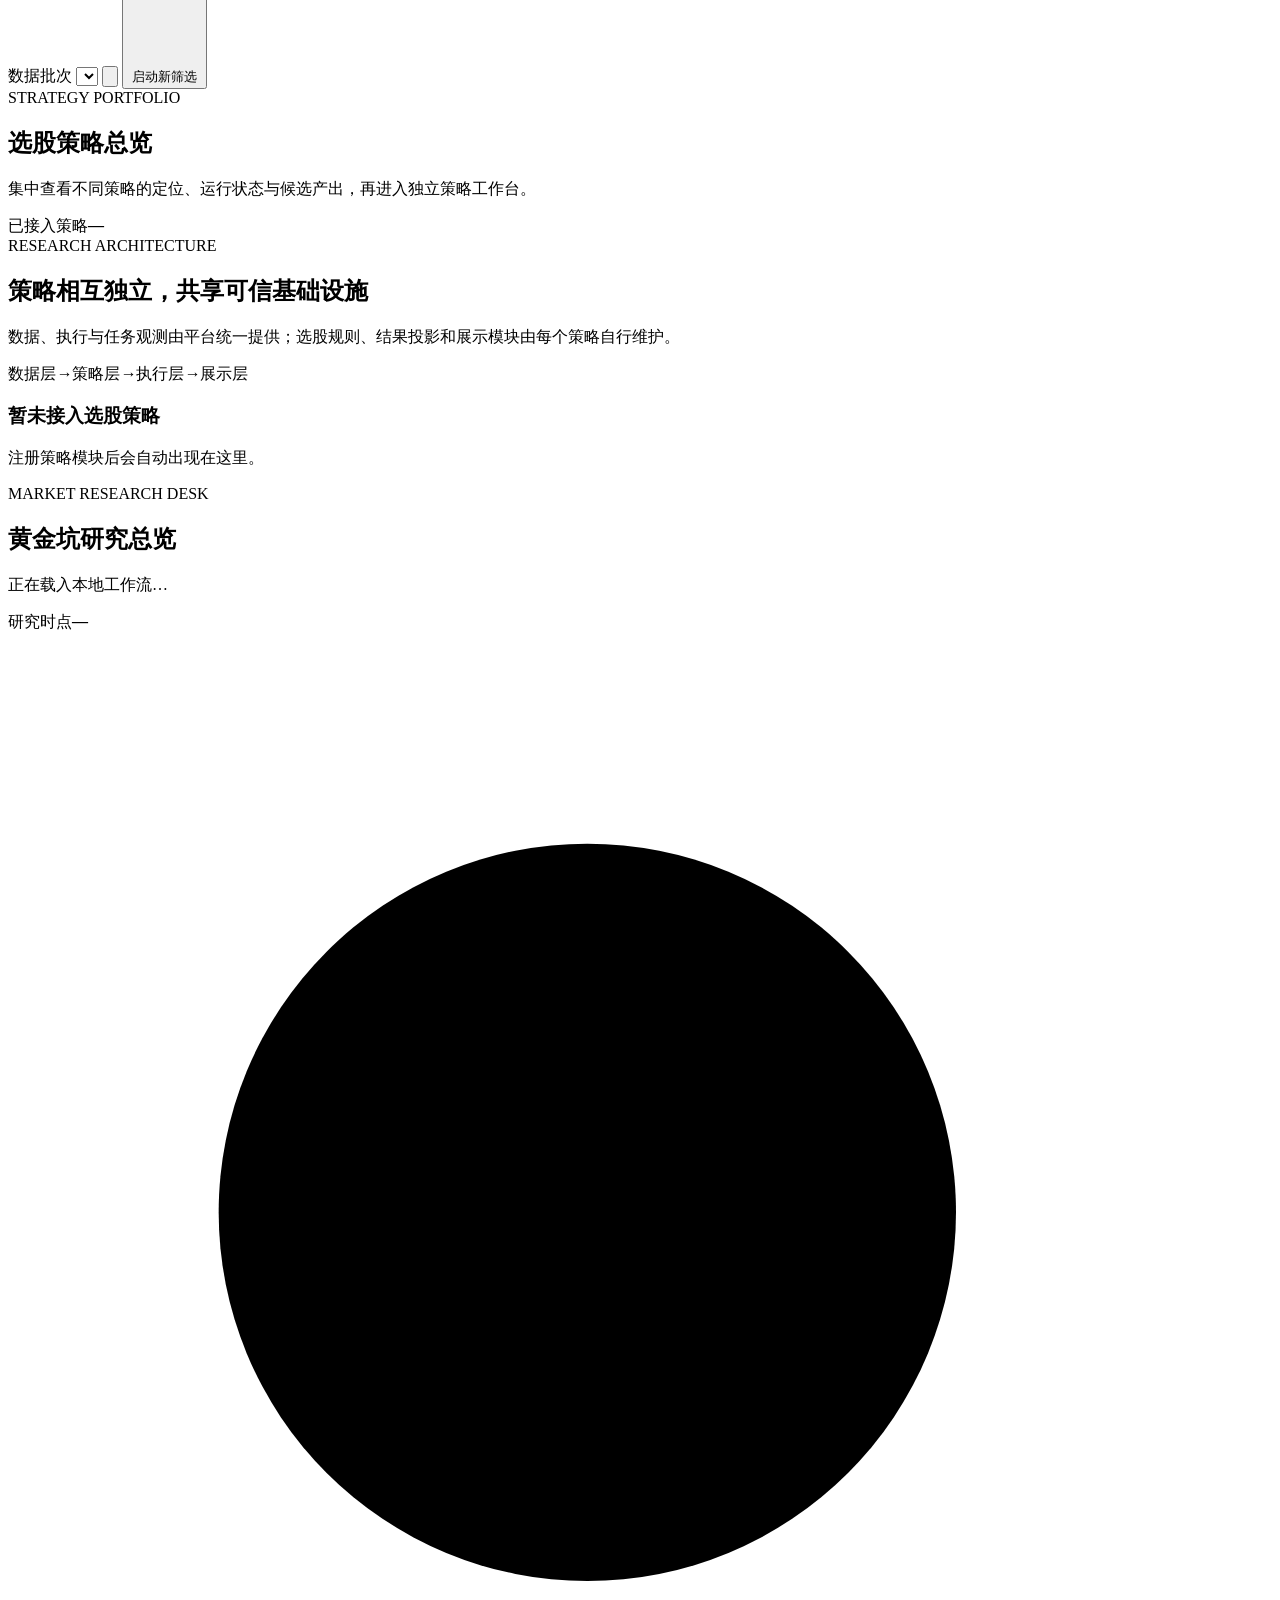
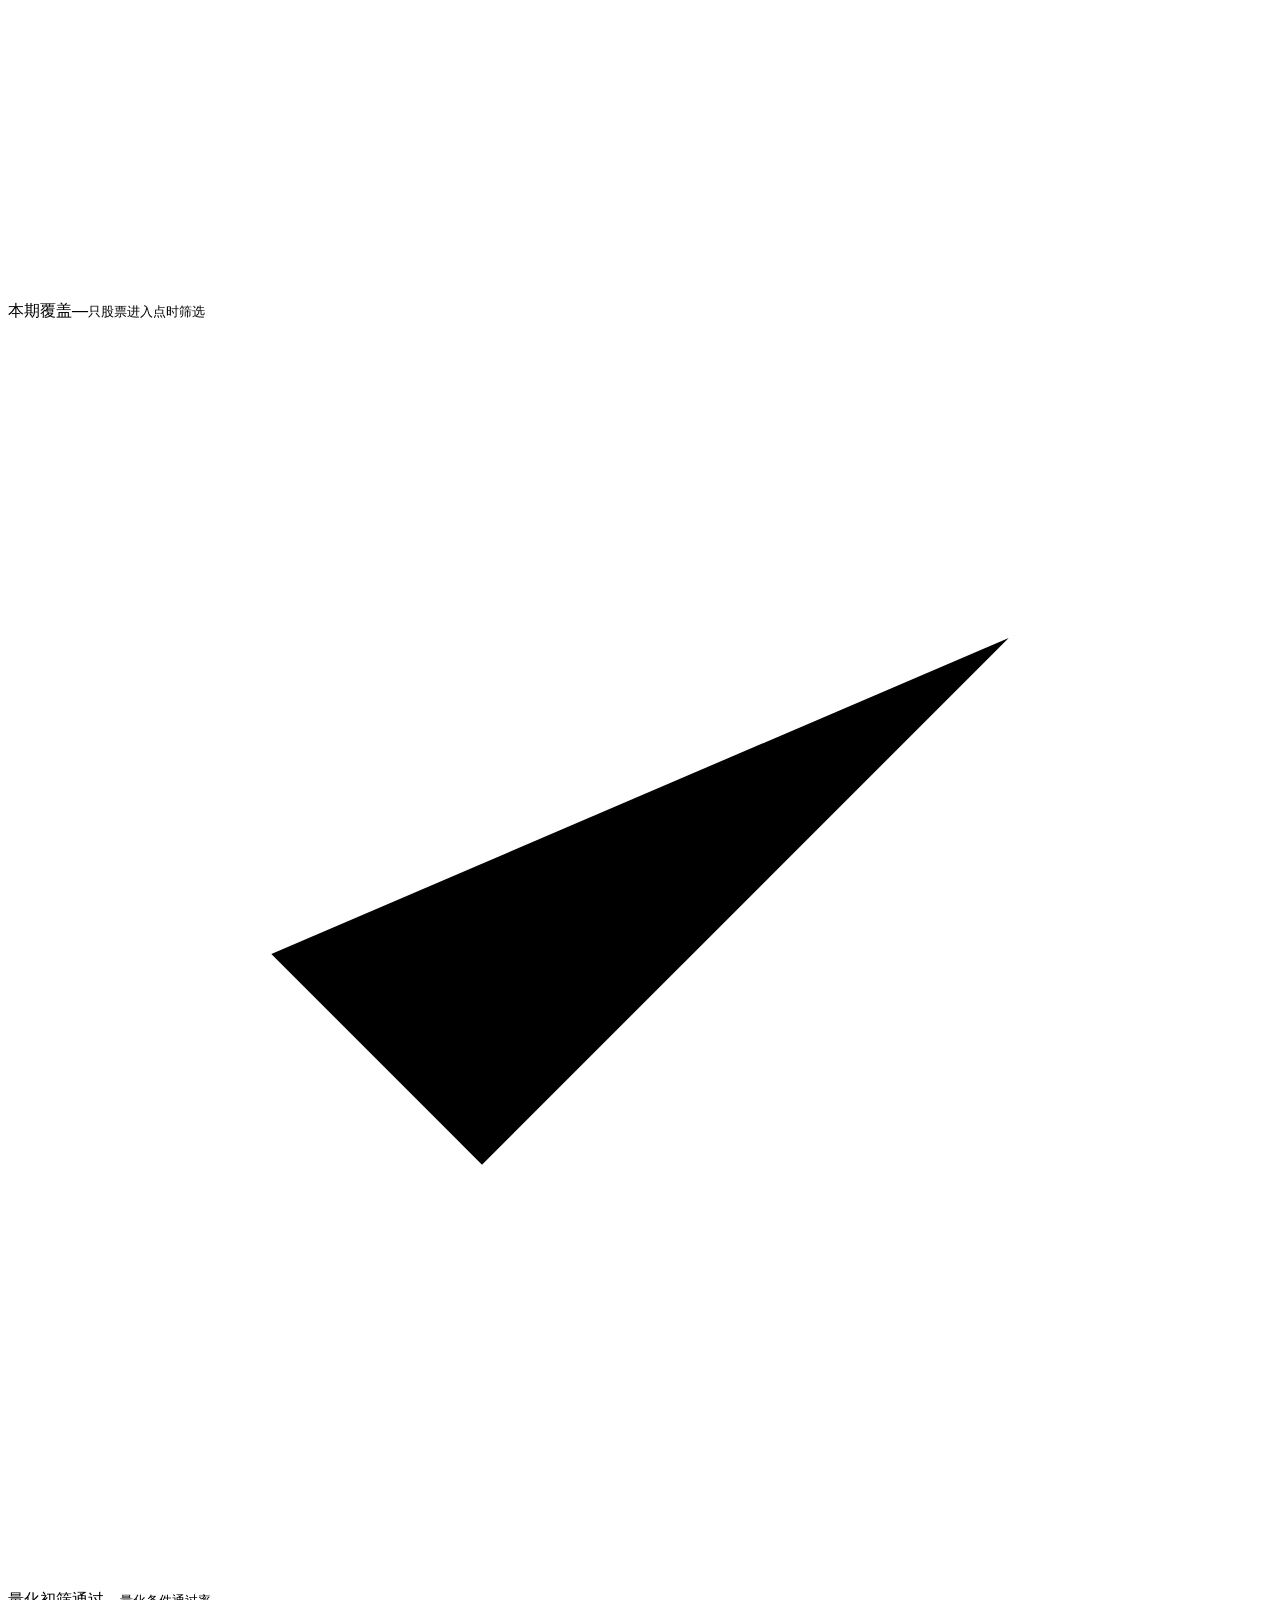
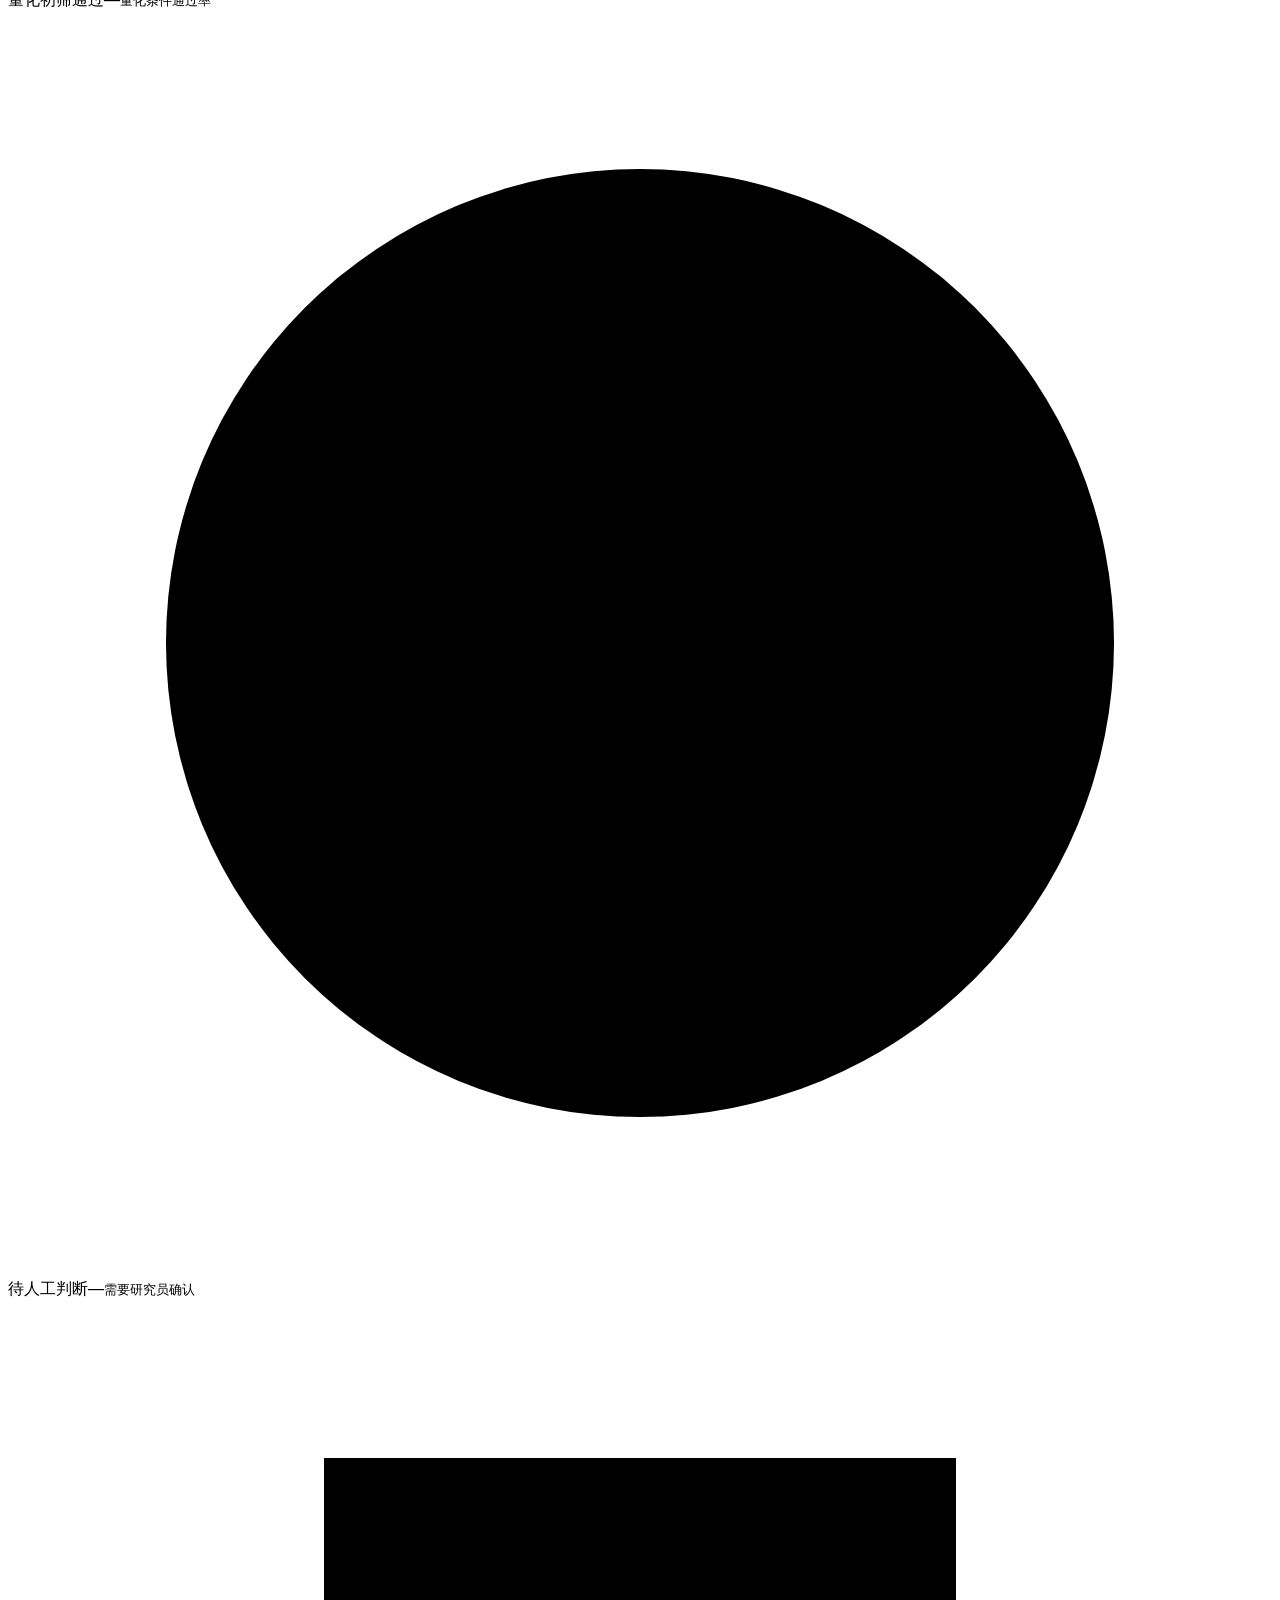
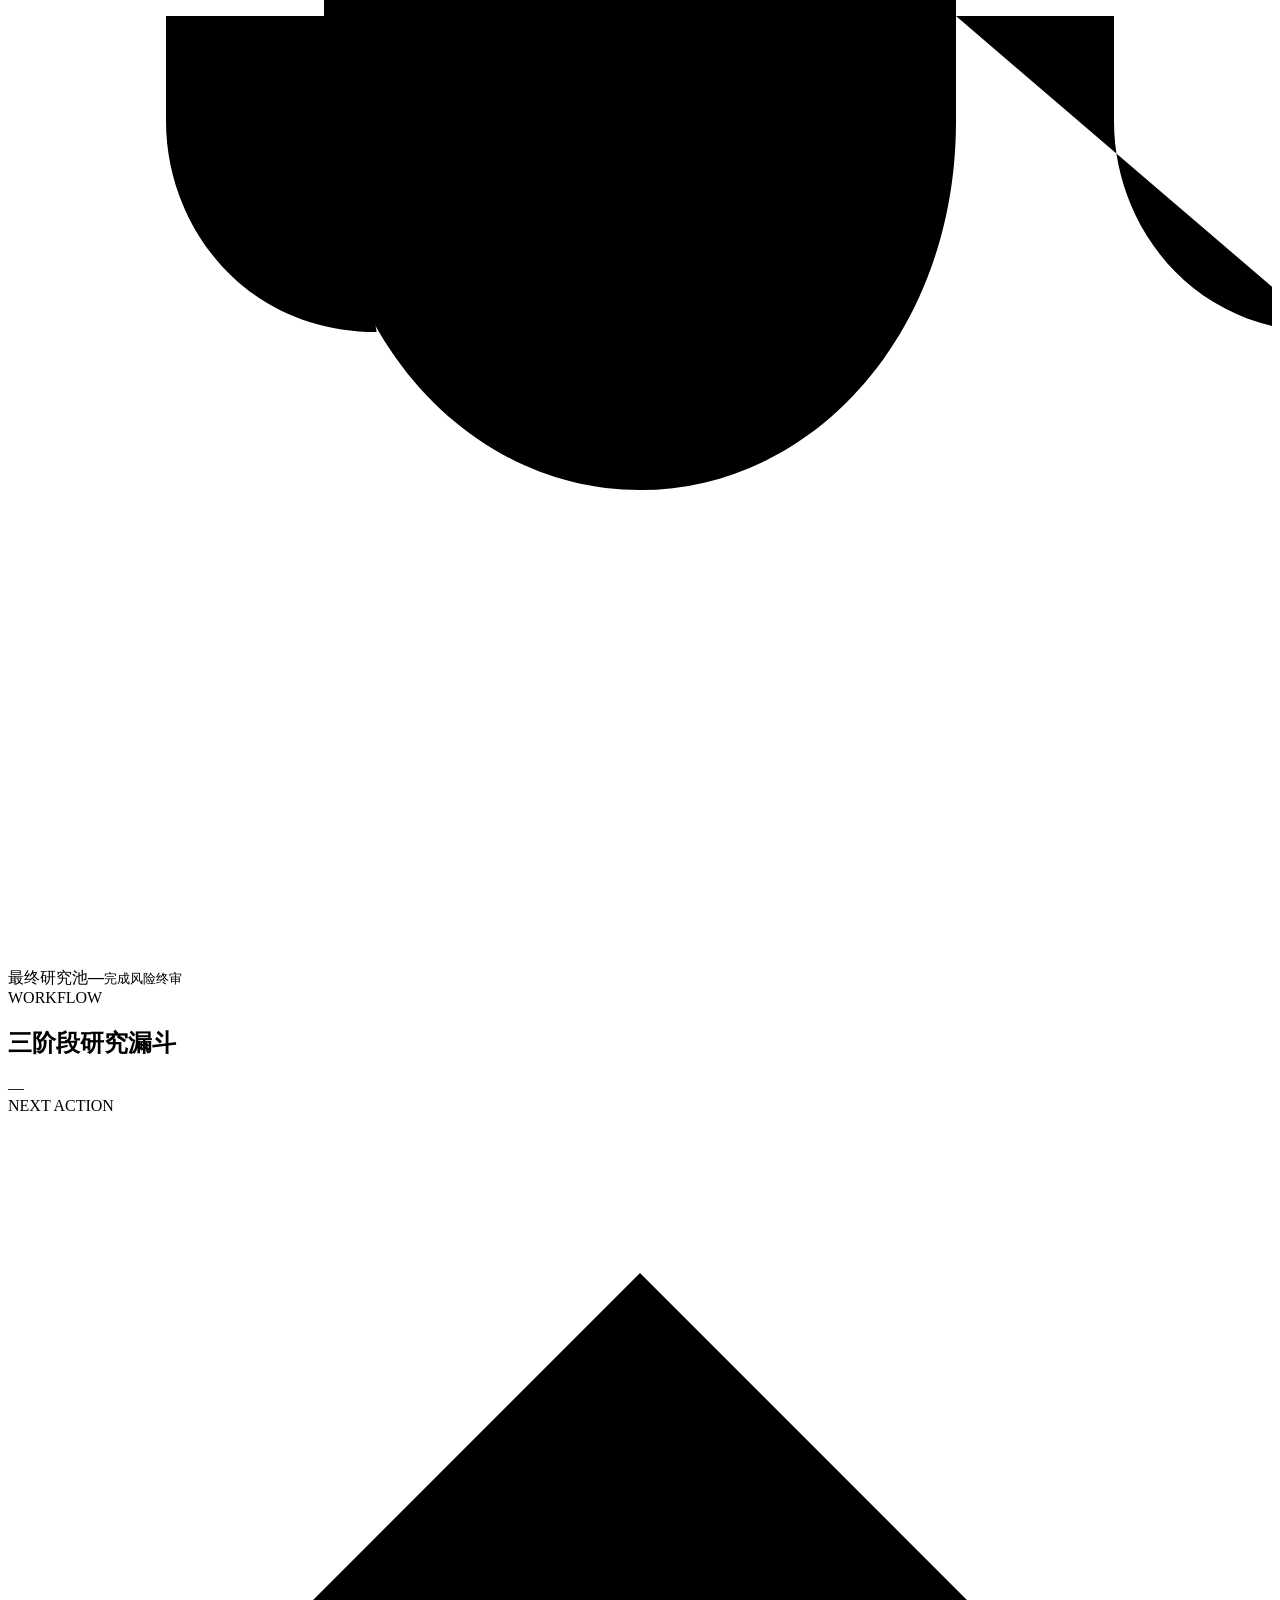
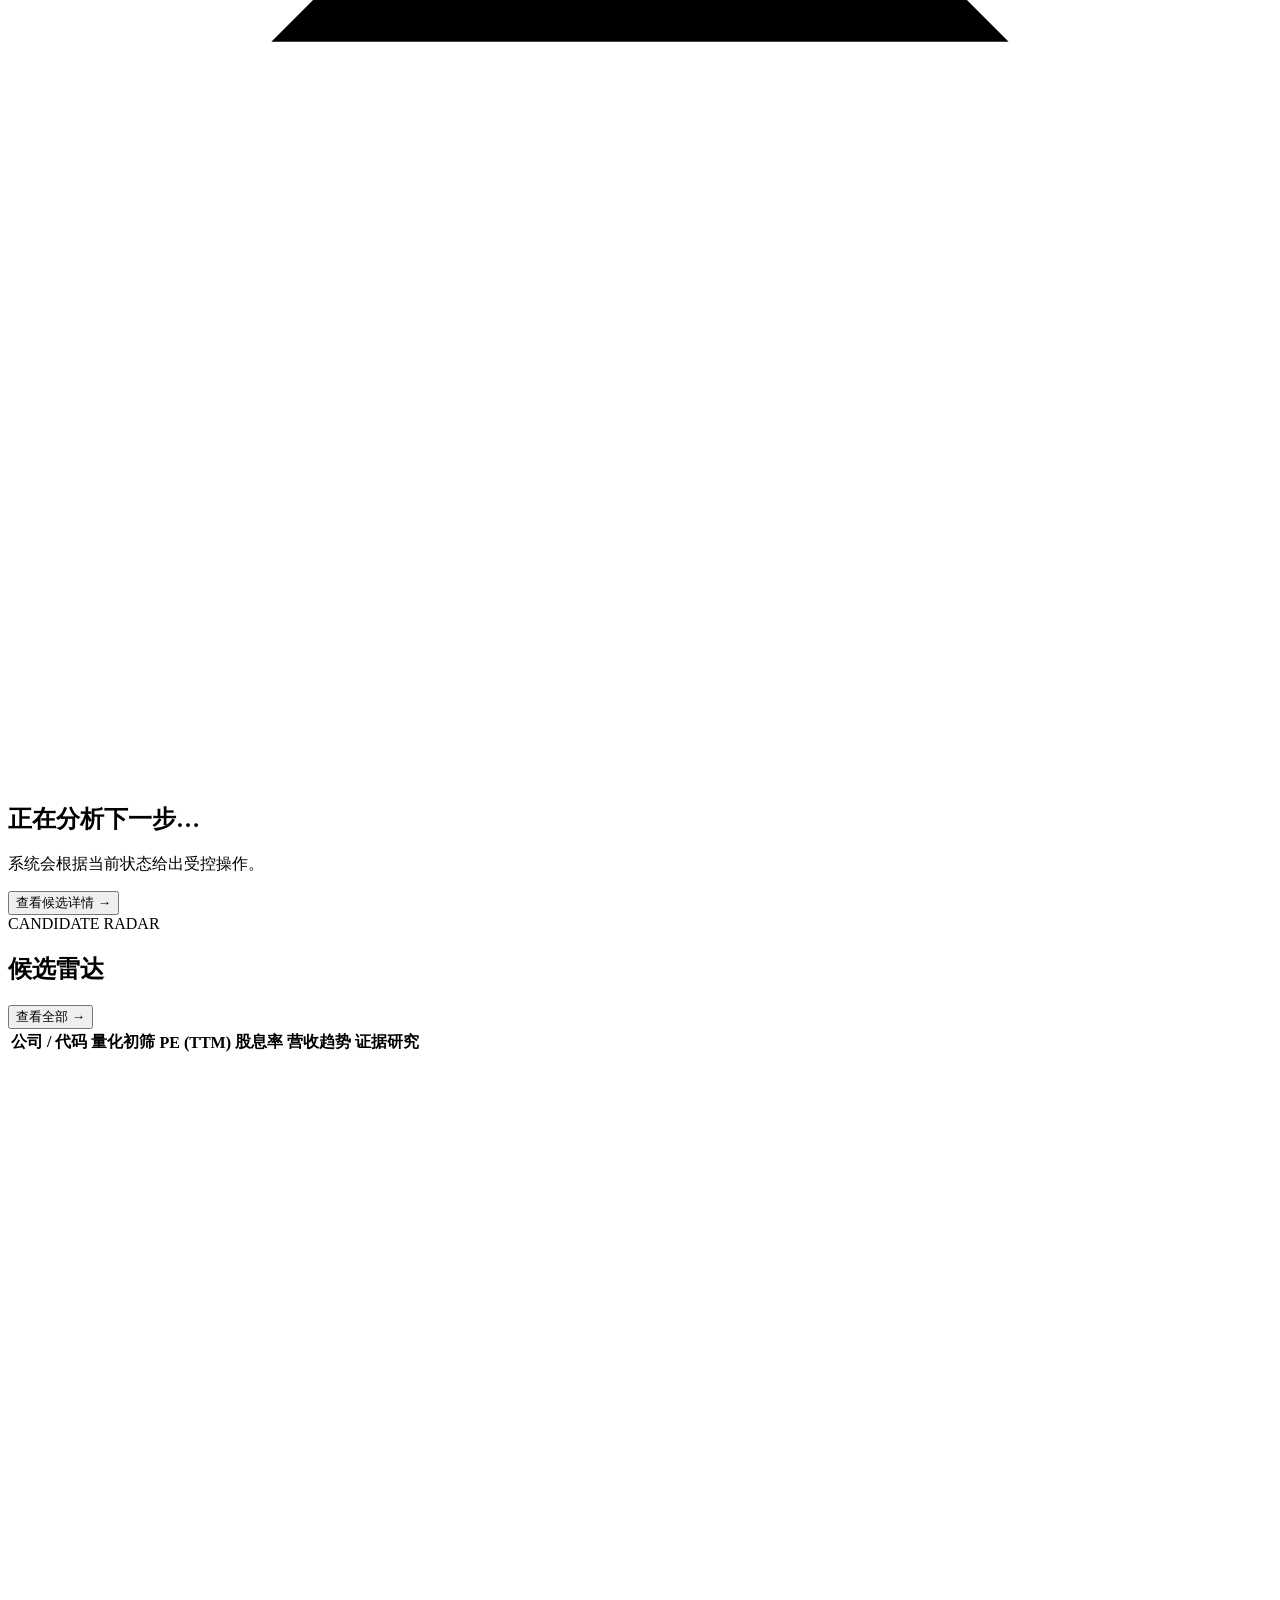
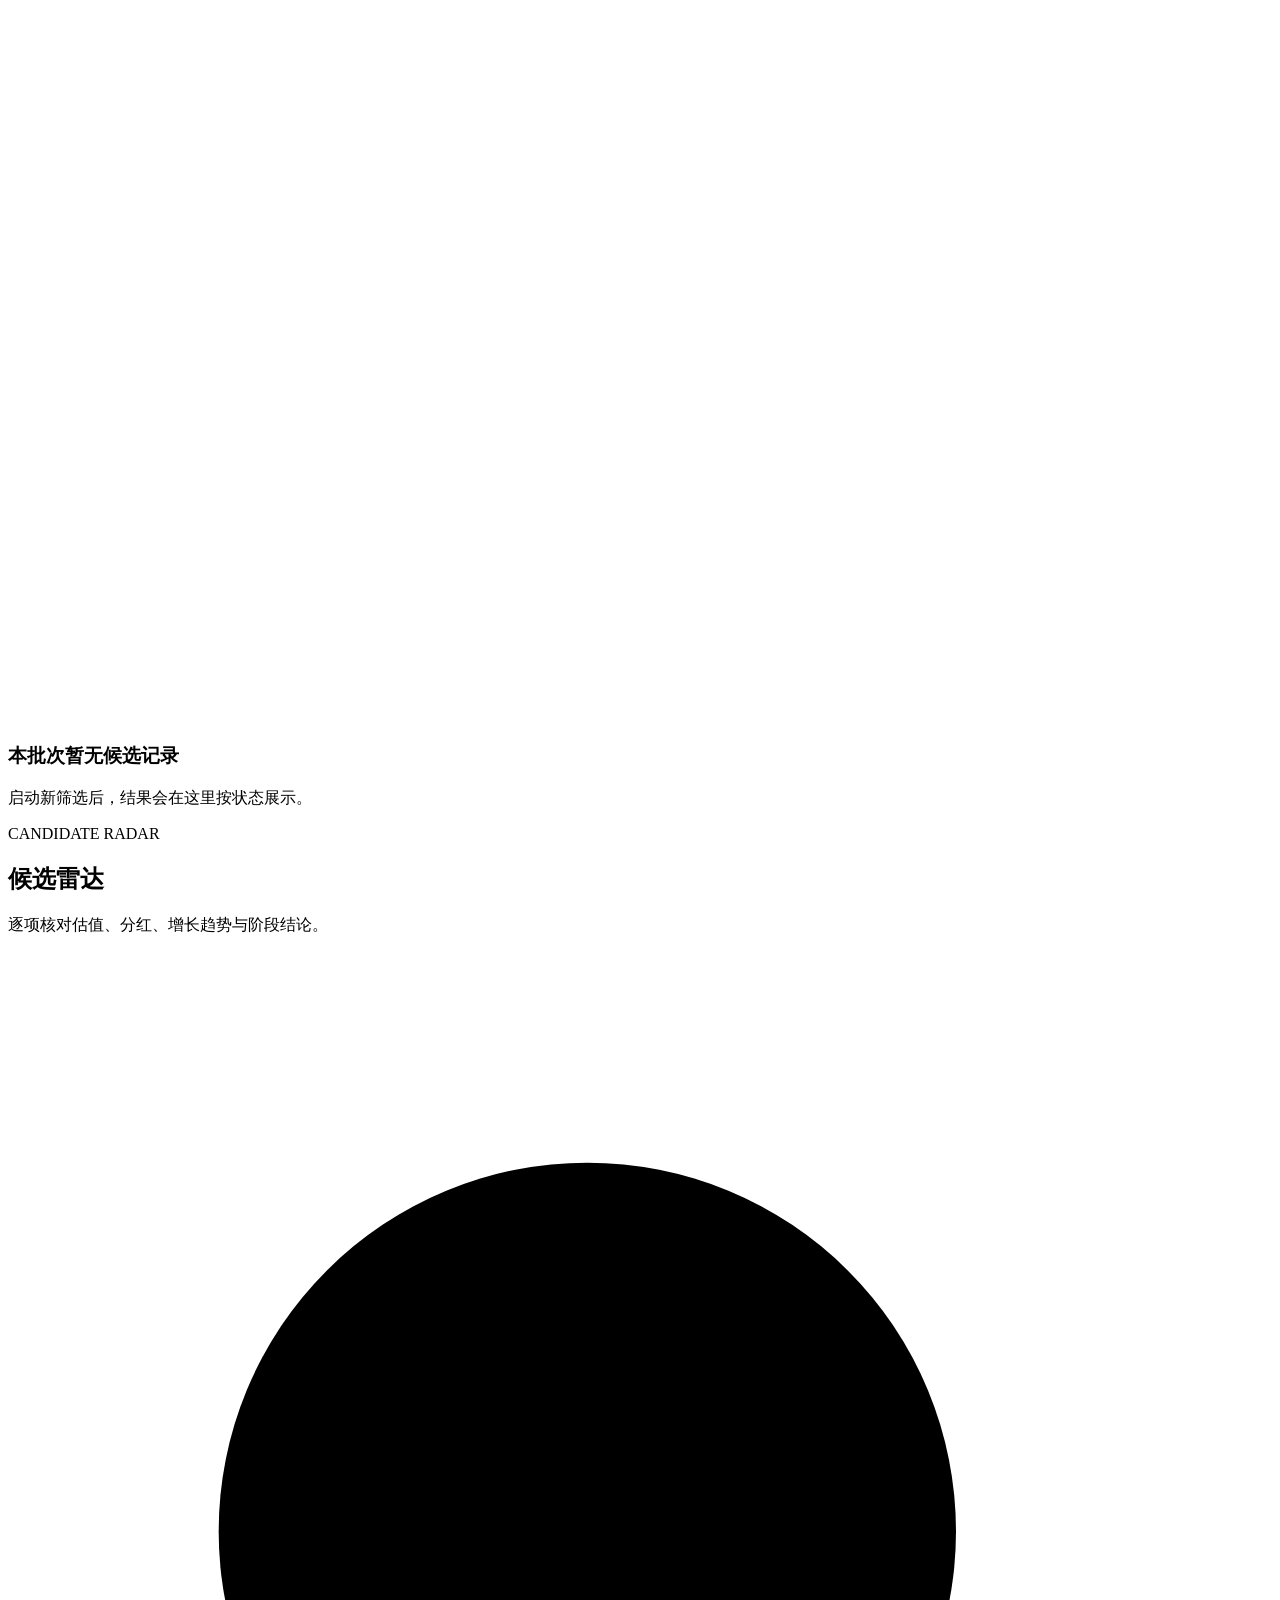
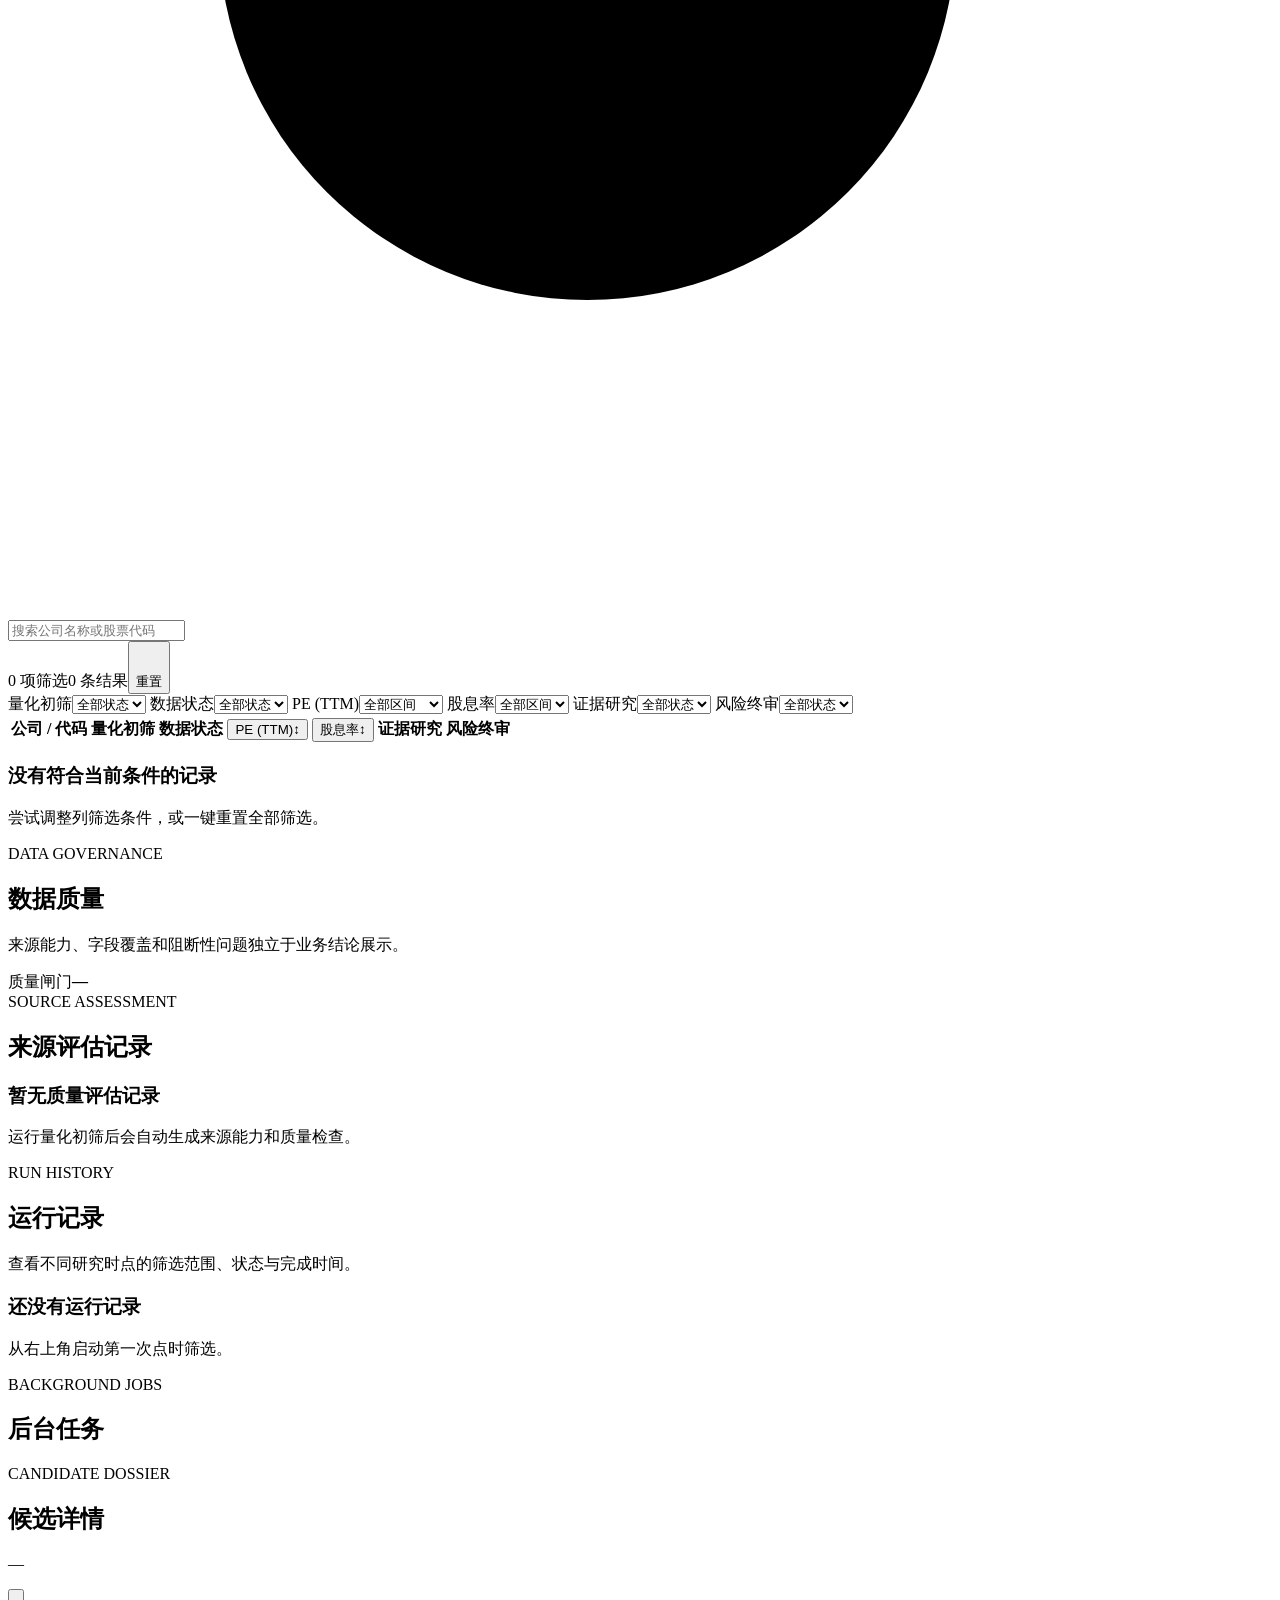
==== commit 045c65de: "Merge pull request #3 from xiaomiaoalex/codex/full-market-screening-console Add resumable full-marke" ====
--- a/src/web/static/index.html
+++ b/src/web/static/index.html
@@ -23,11 +23,29 @@
           <span>策略总览</span><span class="nav-count" id="strategyNavCount">0</span>
         </button>
         <div class="strategy-catalog-nav" id="strategyCatalogNav"></div>
-        <div id="strategyNavigation"></div>
+        <div class="strategy-nav hidden" id="goldenPitNav" data-strategy-nav="golden-pit">
+        <span class="nav-section-label">黄金坑策略</span>
+        <button class="nav-item" data-page="overview">
+          <svg viewBox="0 0 24 24"><path d="M4 13h6V4H4v9Zm0 7h6v-4H4v4Zm10 0h6v-9h-6v9Zm0-16v4h6V4h-6Z"/></svg>
+          <span>策略看板</span>
+        </button>
+        <button class="nav-item" data-page="candidates">
+          <svg viewBox="0 0 24 24"><path d="M4 19V9"/><path d="M10 19V5"/><path d="M16 19v-7"/><path d="M22 19H2"/></svg>
+          <span>候选雷达</span><span class="nav-count" id="candidateNavCount">0</span>
+        </button>
+        <button class="nav-item" data-page="quality">
+          <svg viewBox="0 0 24 24"><path d="m12 3 8 4v5c0 5-3.4 8-8 9-4.6-1-8-4-8-9V7l8-4Z"/><path d="m8.5 12 2.2 2.2 4.8-5"/></svg>
+          <span>数据质量</span>
+        </button>
+        <button class="nav-item" data-page="runs">
+          <svg viewBox="0 0 24 24"><path d="M4 5h16v14H4z"/><path d="M8 3v4M16 3v4M4 10h16"/></svg>
+          <span>运行记录</span>
+        </button>
+        </div>
       </nav>
 
       <div class="sidebar-bottom">
-        <div class="source-health"><span class="health-dot"></span><div><strong>本地研究环境</strong><span id="sourceText">策略就绪后显示数据状态</span></div></div>
+        <div class="source-health"><span class="health-dot"></span><div><strong>本地研究环境</strong><span id="sourceText">正在连接数据…</span></div></div>
         <p class="disclaimer">研究辅助工具 · 不构成投资建议</p>
       </div>
     </aside>
@@ -37,16 +55,27 @@
         <button class="icon-button menu-button" id="menuButton" aria-label="展开菜单">
           <svg viewBox="0 0 24 24"><path d="M4 7h16M4 12h16M4 17h16"/></svg>
         </button>
-        <div class="topbar-context"><span class="eyebrow">研究工作台</span><strong id="pageTitle">策略总览</strong></div>
+        <div class="topbar-context">
+          <span class="eyebrow">研究工作台</span>
+          <strong id="pageTitle">策略总览</strong>
+        </div>
         <div class="topbar-actions">
-          <div class="platform-health checking" id="platformHealth" role="status" title="前端、后端与数据库连接状态"><span></span><strong id="platformHealthText">正在连接</strong></div>
-          <label class="run-select-wrap strategy-control hidden" title="切换运行记录"><span>数据批次</span><select id="runSelect" aria-label="选择运行记录"></select></label>
-          <button class="icon-button strategy-control hidden" id="refreshButton" title="刷新数据"><svg viewBox="0 0 24 24"><path d="M20 6v5h-5"/><path d="M19 11a7 7 0 1 0 .2 5"/></svg></button>
-          <button class="primary-button strategy-control hidden" id="newScreenButton"><svg viewBox="0 0 24 24"><path d="M12 5v14M5 12h14"/></svg>启动新筛选</button>
+          <label class="run-select-wrap strategy-control hidden" title="切换运行记录">
+            <span>数据批次</span>
+            <select id="runSelect" aria-label="选择运行记录"></select>
+          </label>
+          <button class="icon-button strategy-control hidden" id="refreshButton" title="刷新数据">
+            <svg viewBox="0 0 24 24"><path d="M20 6v5h-5"/><path d="M19 11a7 7 0 1 0 .2 5"/></svg>
+          </button>
+          <button class="primary-button strategy-control hidden" id="newScreenButton">
+            <svg viewBox="0 0 24 24"><path d="M12 5v14M5 12h14"/></svg>
+            启动新筛选
+          </button>
         </div>
       </header>
 
       <div class="loading-bar" id="loadingBar"></div>
+
       <section class="page active" id="page-home">
         <div class="page-heading strategy-home-heading">
           <div><span class="overline">STRATEGY PORTFOLIO</span><h1>选股策略总览</h1><p>集中查看不同策略的定位、运行状态与候选产出，再进入独立策略工作台。</p></div>
@@ -59,13 +88,96 @@
         <div class="strategy-grid" id="strategyGrid"></div>
         <div class="empty-state panel hidden" id="strategyEmpty"><h3>暂未接入选股策略</h3><p>注册策略模块后会自动出现在这里。</p></div>
       </section>
-      <div id="strategyWorkspace"></div>
+
+      <section class="page strategy-page" data-strategy-page="golden-pit" id="page-overview">
+        <div class="page-heading">
+          <div><span class="overline">MARKET RESEARCH DESK</span><h1>黄金坑研究总览</h1><p id="overviewSubtitle">正在载入本地工作流…</p></div>
+          <div class="as-of-chip"><span>研究时点</span><strong id="asOfDate">—</strong></div>
+        </div>
+
+        <div class="kpi-grid">
+          <article class="kpi-card accent-dark"><div class="kpi-icon"><svg viewBox="0 0 24 24"><circle cx="11" cy="11" r="7"/><path d="m20 20-4-4"/><path d="M8 11h6M11 8v6"/></svg></div><span>本期覆盖</span><strong id="kpiUniverse">—</strong><small>只股票进入点时筛选</small></article>
+          <article class="kpi-card"><div class="kpi-icon green"><svg viewBox="0 0 24 24"><path d="m5 12 4 4L19 6"/></svg></div><span>量化初筛通过</span><strong id="kpiStageA">—</strong><small id="kpiStageARate">量化条件通过率</small></article>
+          <article class="kpi-card"><div class="kpi-icon amber"><svg viewBox="0 0 24 24"><circle cx="12" cy="12" r="9"/><path d="M12 7v5l3 2"/></svg></div><span>待人工判断</span><strong id="kpiReview">—</strong><small>需要研究员确认</small></article>
+          <article class="kpi-card"><div class="kpi-icon gold"><svg viewBox="0 0 24 24"><path d="M6 3h12v5c0 4-2.7 7-6 7s-6-3-6-7V3Z"/><path d="M8 21h8M12 15v6M6 6H3v2c0 2 1.5 4 4 4M18 6h3v2c0 2 1.5 4 4 4"/></svg></div><span>最终研究池</span><strong id="kpiStageC">—</strong><small>完成风险终审</small></article>
+        </div>
+
+        <div class="overview-grid">
+          <article class="panel pipeline-panel">
+            <div class="panel-header"><div><span class="panel-kicker">WORKFLOW</span><h2>三阶段研究漏斗</h2></div><span class="status-pill" id="runStatus">—</span></div>
+            <div class="pipeline" id="pipeline"></div>
+          </article>
+          <article class="panel action-panel">
+            <div class="action-glow"></div><span class="panel-kicker">NEXT ACTION</span><div class="action-icon"><svg viewBox="0 0 24 24"><path d="M12 3v18M5 10l7-7 7 7"/></svg></div><h2 id="nextActionTitle">正在分析下一步…</h2><p id="nextActionDetail">系统会根据当前状态给出受控操作。</p><button class="secondary-button inverse" id="nextActionButton">查看候选详情 <span>→</span></button>
+          </article>
+        </div>
+
+        <article class="panel candidates-panel">
+          <div class="panel-header table-heading"><div><span class="panel-kicker">CANDIDATE RADAR</span><h2>候选雷达</h2></div><button class="text-button" data-goto="candidates">查看全部 <span>→</span></button></div>
+          <div class="table-wrap"><table><thead><tr><th>公司 / 代码</th><th>量化初筛</th><th>PE (TTM)</th><th>股息率</th><th>营收趋势</th><th>证据研究</th><th></th></tr></thead><tbody id="overviewCandidates"></tbody></table></div>
+          <div class="empty-state hidden" id="overviewEmpty"><div class="empty-icon"><svg viewBox="0 0 24 24"><path d="M4 19V9M10 19V5M16 19v-7M22 19H2"/></svg></div><h3>本批次暂无候选记录</h3><p>启动新筛选后，结果会在这里按状态展示。</p></div>
+        </article>
+      </section>
+
+      <section class="page strategy-page" data-strategy-page="golden-pit" id="page-candidates">
+        <div class="page-heading compact"><div><span class="overline">CANDIDATE RADAR</span><h1>候选雷达</h1><p>逐项核对估值、分红、增长趋势与阶段结论。</p></div></div>
+        <div class="candidate-toolbar panel">
+          <div class="toolbar-primary"><div class="search-box"><svg viewBox="0 0 24 24"><circle cx="11" cy="11" r="7"/><path d="m20 20-4-4"/></svg><input id="candidateSearch" placeholder="搜索公司名称或股票代码"></div><div class="toolbar-result"><span class="active-filter-count hidden" id="activeFilterCount">0 项筛选</span><span class="result-count" id="candidateCount">0 条结果</span><button class="reset-filters hidden" id="resetFilters"><svg viewBox="0 0 24 24"><path d="M4 7h16M7 12h10M10 17h4"/></svg>重置</button></div></div>
+          <div class="column-filter-grid">
+            <label><span>量化初筛</span><select data-filter-key="stageA"><option value="ALL">全部状态</option><option value="PASS">通过</option><option value="FAIL">未通过</option><option value="DATA_ERROR">数据异常</option><option value="PENDING_DATA">数据待补</option><option value="TURNAROUND_WATCHLIST">反转观察</option><option value="NOT_COMPARABLE">不可比</option></select></label>
+            <label><span>数据状态</span><select data-filter-key="data"><option value="ALL">全部状态</option><option value="COMPLETE">数据完整</option><option value="PARTIAL">部分数据</option><option value="ERROR">数据异常</option></select></label>
+            <label><span>PE (TTM)</span><select data-filter-key="pe"><option value="ALL">全部区间</option><option value="LT15">低于 15×</option><option value="15TO30">15×–30×</option><option value="GTE30">30×及以上</option><option value="MISSING">数据缺失</option></select></label>
+            <label><span>股息率</span><select data-filter-key="dividend"><option value="ALL">全部区间</option><option value="GT5">高于 5%</option><option value="2TO5">2%–5%</option><option value="LT2">低于 2%</option><option value="MISSING">数据缺失</option></select></label>
+            <label><span>证据研究</span><select data-filter-key="stageB" id="stageBFilter"><option value="ALL">全部状态</option></select></label>
+            <label><span>风险终审</span><select data-filter-key="stageC" id="stageCFilter"><option value="ALL">全部状态</option></select></label>
+          </div>
+        </div>
+        <article class="panel candidates-panel full"><div class="table-wrap"><table><thead><tr><th>公司 / 代码</th><th>量化初筛</th><th>数据状态</th><th><button class="sort-header" data-sort="pe_ttm">PE (TTM)<span class="sort-icon">↕</span></button></th><th><button class="sort-header" data-sort="dividend_yield">股息率<span class="sort-icon">↕</span></button></th><th>证据研究</th><th>风险终审</th><th></th></tr></thead><tbody id="allCandidates"></tbody></table></div><div class="empty-state hidden" id="candidateEmpty"><h3>没有符合当前条件的记录</h3><p>尝试调整列筛选条件，或一键重置全部筛选。</p></div></article>
+      </section>
+
+      <section class="page strategy-page" data-strategy-page="golden-pit" id="page-quality">
+        <div class="page-heading compact"><div><span class="overline">DATA GOVERNANCE</span><h1>数据质量</h1><p>来源能力、字段覆盖和阻断性问题独立于业务结论展示。</p></div><div class="quality-gate" id="qualityGate"><span class="health-dot"></span><div><span>质量闸门</span><strong>—</strong></div></div></div>
+        <div class="quality-summary" id="qualitySummary"></div>
+        <article class="panel"><div class="panel-header"><div><span class="panel-kicker">SOURCE ASSESSMENT</span><h2>来源评估记录</h2></div></div><div class="quality-list" id="qualityList"></div><div class="empty-state hidden" id="qualityEmpty"><h3>暂无质量评估记录</h3><p>运行量化初筛后会自动生成来源能力和质量检查。</p></div></article>
+      </section>
+
+      <section class="page strategy-page" data-strategy-page="golden-pit" id="page-runs">
+        <div class="page-heading compact"><div><span class="overline">RUN HISTORY</span><h1>运行记录</h1><p>查看不同研究时点的筛选范围、状态与完成时间。</p></div></div>
+        <div class="run-list" id="runList"></div><div class="empty-state panel hidden" id="runsEmpty"><h3>还没有运行记录</h3><p>从右上角启动第一次点时筛选。</p></div>
+        <article class="panel jobs-panel hidden" id="jobsPanel"><div class="panel-header"><div><span class="panel-kicker">BACKGROUND JOBS</span><h2>后台任务</h2></div></div><div id="jobList"></div></article>
+      </section>
     </main>
   </div>
 
   <div class="scrim" id="scrim"></div>
-  <div id="strategyOverlays"></div>
+  <aside class="detail-drawer" id="detailDrawer" aria-hidden="true">
+    <div class="drawer-header"><div><span class="overline">CANDIDATE DOSSIER</span><h2 id="drawerTitle">候选详情</h2><p id="drawerSymbol">—</p></div><button class="icon-button" id="closeDrawer" aria-label="关闭"><svg viewBox="0 0 24 24"><path d="m6 6 12 12M18 6 6 18"/></svg></button></div>
+    <div class="drawer-body" id="drawerBody"></div>
+    <div class="drawer-footer" id="drawerFooter"></div>
+  </aside>
+
+  <dialog class="modal" id="workflowModal">
+    <form id="workflowForm"><div class="modal-header"><div><span class="overline">NEW SCREENING RUN</span><h2>启动点时筛选</h2><p>创建正式量化初筛运行，完成后自动出现在控制台。</p></div><button type="button" class="icon-button modal-close"><svg viewBox="0 0 24 24"><path d="m6 6 12 12M18 6 6 18"/></svg></button></div>
+      <fieldset class="scope-fieldset"><legend>筛选范围</legend><div class="scope-selector">
+        <label class="scope-option"><input type="radio" name="scope" value="market" checked><span class="scope-radio"></span><span class="scope-icon"><svg viewBox="0 0 24 24"><circle cx="12" cy="12" r="9"/><path d="M3 12h18M12 3a15 15 0 0 1 0 18M12 3a15 15 0 0 0 0 18"/></svg></span><span class="scope-copy"><strong>一键全市场</strong><small>扫描数据源提供的完整 A 股股票池</small></span><span class="recommend-tag">推荐</span></label>
+        <label class="scope-option"><input type="radio" name="scope" value="symbols"><span class="scope-radio"></span><span class="scope-icon"><svg viewBox="0 0 24 24"><path d="M4 19V9M10 19V5M16 19v-7M22 19H2"/></svg></span><span class="scope-copy"><strong>指定股票</strong><small>适合快速验证或小范围定向研究</small></span></label>
+      </div></fieldset>
+      <div class="form-grid workflow-fields"><label><span>筛选日期</span><input type="date" name="as_of" required></label><label class="full symbols-field hidden"><span>股票代码</span><textarea name="symbols" rows="4" placeholder="例如：000651 600519 000333"></textarea><small>支持空格、逗号或换行分隔，可带 .SH / .SZ 后缀。</small></label></div>
+      <div class="notice" id="workflowNotice"><svg viewBox="0 0 24 24"><path d="M12 3 3 20h18L12 3Z"/><path d="M12 9v4M12 17h.01"/></svg><p><strong id="workflowNoticeTitle">将扫描全市场股票池</strong><br><span id="workflowNoticeDetail">任务会访问已配置的数据源并在后台运行，可能需要较长时间。</span></p></div>
+      <div class="modal-actions"><button type="button" class="secondary-button modal-close">取消</button><button type="submit" class="primary-button" id="workflowSubmit">开始全市场筛选</button></div>
+    </form>
+  </dialog>
+
+  <dialog class="modal small" id="reviewModal">
+    <form id="reviewForm"><div class="modal-header"><div><span class="overline" id="reviewStage">HUMAN REVIEW</span><h2 id="reviewTitle">人工复核</h2><p>人工决定只能维持或下调系统结论。</p></div><button type="button" class="icon-button review-close"><svg viewBox="0 0 24 24"><path d="m6 6 12 12M18 6 6 18"/></svg></button></div>
+      <input type="hidden" name="stage"><input type="hidden" name="symbol"><input type="hidden" name="assessment_id"><input type="hidden" name="risk_assessment_id">
+      <div class="form-grid"><label><span>复核人</span><input name="reviewer" placeholder="请输入姓名" required></label><label><span>最终决定</span><select name="decision" required><option value="PASS">PASS · 通过</option><option value="REVIEW">REVIEW · 保留</option><option value="REJECT">REJECT · 否决</option></select></label><label class="full"><span>复核理由</span><textarea name="rationale" rows="4" minlength="5" placeholder="记录依据、保留意见或否决原因（至少 5 个字符）" required></textarea></label></div>
+      <div class="modal-actions"><button type="button" class="secondary-button review-close">取消</button><button type="submit" class="primary-button">提交复核</button></div>
+    </form>
+  </dialog>
+
   <div class="toast-stack" id="toastStack" aria-live="polite"></div>
   <script src="/app.js" defer></script>
+  <script src="/strategies/golden-pit.js" defer></script>
 </body>
 </html>
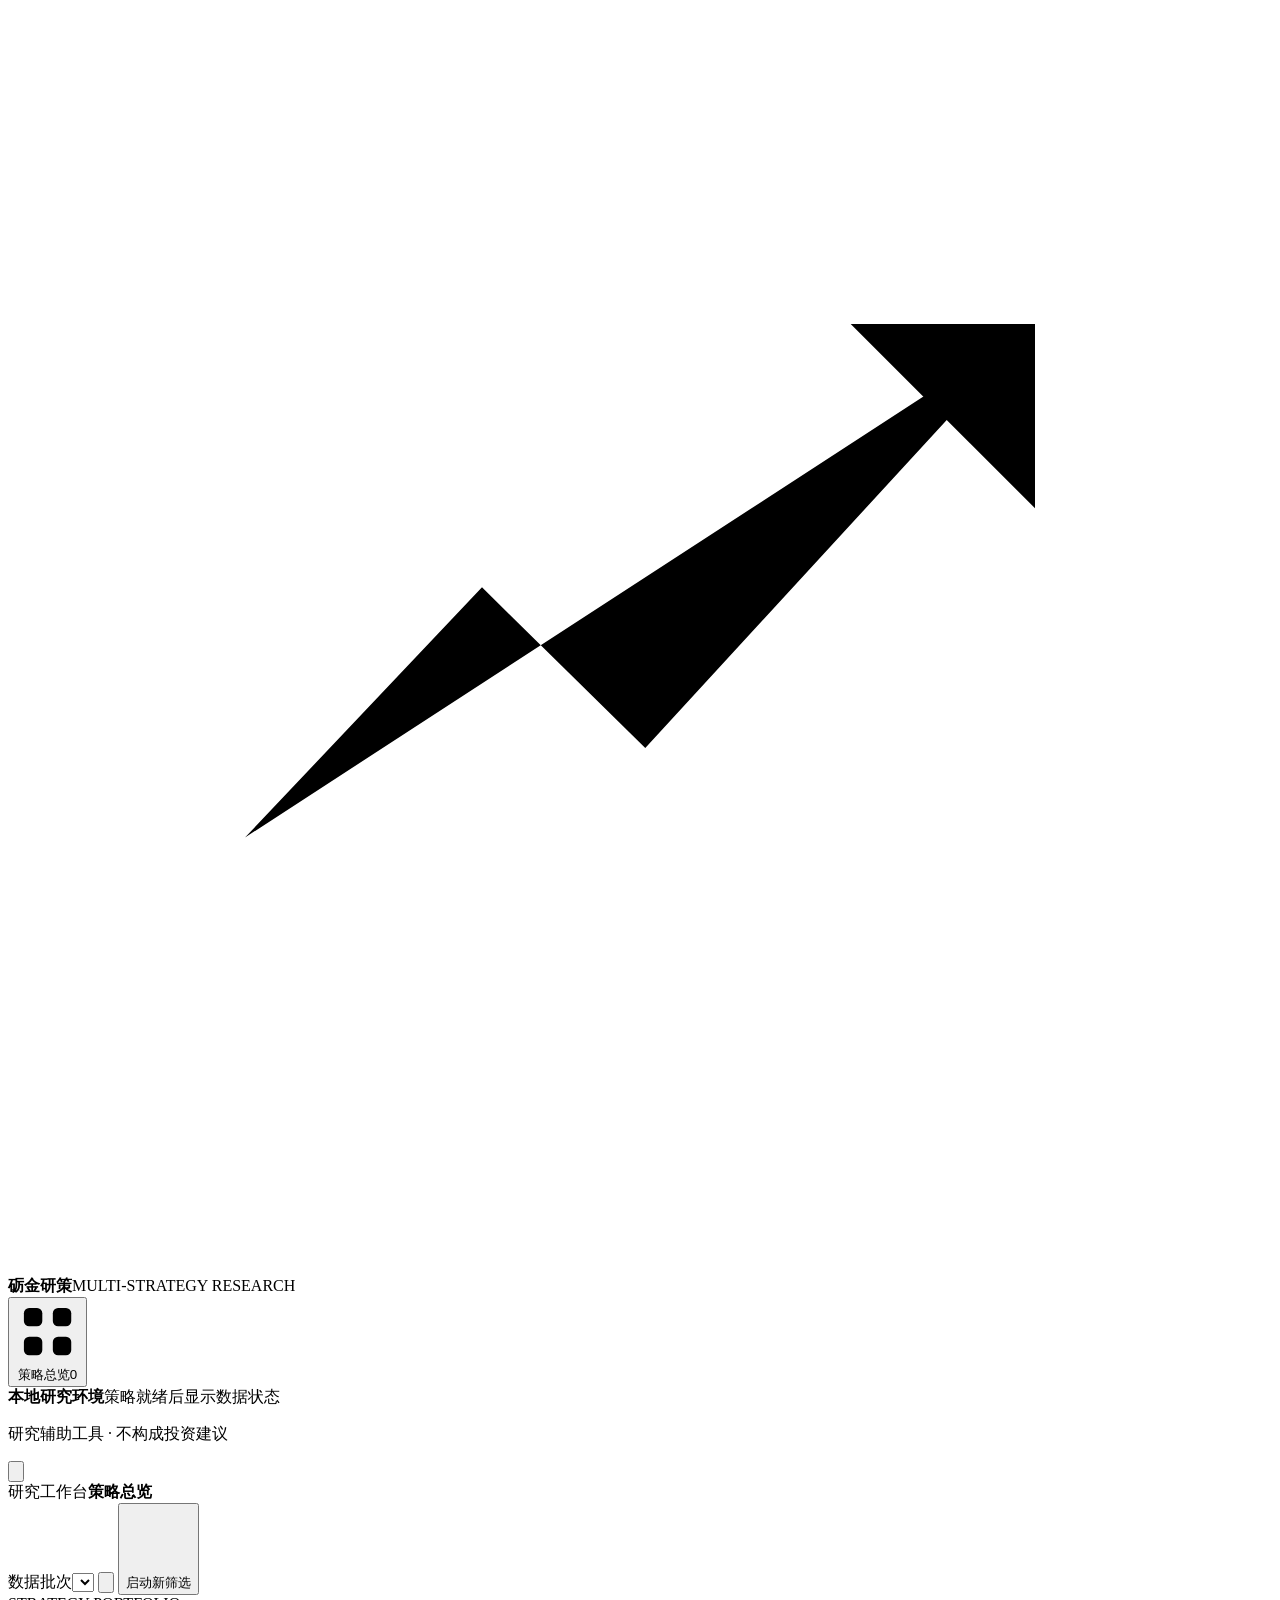
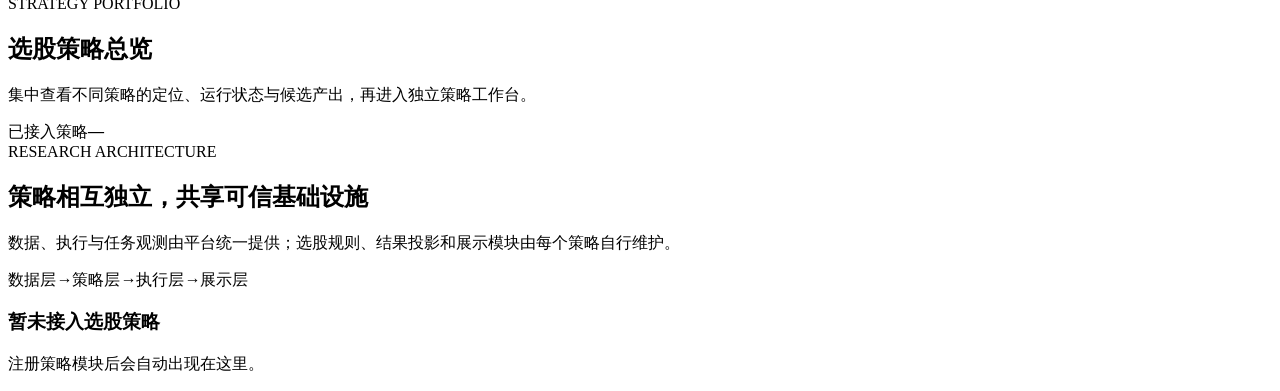
==== commit 09852f55: "Merge pull request #4 from xiaomiaoalex/codex/strategy-platform-architecture Migrate project layout " ====
--- a/src/web/static/index.html
+++ b/src/web/static/index.html
@@ -23,29 +23,11 @@
           <span>策略总览</span><span class="nav-count" id="strategyNavCount">0</span>
         </button>
         <div class="strategy-catalog-nav" id="strategyCatalogNav"></div>
-        <div class="strategy-nav hidden" id="goldenPitNav" data-strategy-nav="golden-pit">
-        <span class="nav-section-label">黄金坑策略</span>
-        <button class="nav-item" data-page="overview">
-          <svg viewBox="0 0 24 24"><path d="M4 13h6V4H4v9Zm0 7h6v-4H4v4Zm10 0h6v-9h-6v9Zm0-16v4h6V4h-6Z"/></svg>
-          <span>策略看板</span>
-        </button>
-        <button class="nav-item" data-page="candidates">
-          <svg viewBox="0 0 24 24"><path d="M4 19V9"/><path d="M10 19V5"/><path d="M16 19v-7"/><path d="M22 19H2"/></svg>
-          <span>候选雷达</span><span class="nav-count" id="candidateNavCount">0</span>
-        </button>
-        <button class="nav-item" data-page="quality">
-          <svg viewBox="0 0 24 24"><path d="m12 3 8 4v5c0 5-3.4 8-8 9-4.6-1-8-4-8-9V7l8-4Z"/><path d="m8.5 12 2.2 2.2 4.8-5"/></svg>
-          <span>数据质量</span>
-        </button>
-        <button class="nav-item" data-page="runs">
-          <svg viewBox="0 0 24 24"><path d="M4 5h16v14H4z"/><path d="M8 3v4M16 3v4M4 10h16"/></svg>
-          <span>运行记录</span>
-        </button>
-        </div>
+        <div id="strategyNavigation"></div>
       </nav>
 
       <div class="sidebar-bottom">
-        <div class="source-health"><span class="health-dot"></span><div><strong>本地研究环境</strong><span id="sourceText">正在连接数据…</span></div></div>
+        <div class="source-health"><span class="health-dot"></span><div><strong>本地研究环境</strong><span id="sourceText">策略就绪后显示数据状态</span></div></div>
         <p class="disclaimer">研究辅助工具 · 不构成投资建议</p>
       </div>
     </aside>
@@ -55,27 +37,15 @@
         <button class="icon-button menu-button" id="menuButton" aria-label="展开菜单">
           <svg viewBox="0 0 24 24"><path d="M4 7h16M4 12h16M4 17h16"/></svg>
         </button>
-        <div class="topbar-context">
-          <span class="eyebrow">研究工作台</span>
-          <strong id="pageTitle">策略总览</strong>
-        </div>
+        <div class="topbar-context"><span class="eyebrow">研究工作台</span><strong id="pageTitle">策略总览</strong></div>
         <div class="topbar-actions">
-          <label class="run-select-wrap strategy-control hidden" title="切换运行记录">
-            <span>数据批次</span>
-            <select id="runSelect" aria-label="选择运行记录"></select>
-          </label>
-          <button class="icon-button strategy-control hidden" id="refreshButton" title="刷新数据">
-            <svg viewBox="0 0 24 24"><path d="M20 6v5h-5"/><path d="M19 11a7 7 0 1 0 .2 5"/></svg>
-          </button>
-          <button class="primary-button strategy-control hidden" id="newScreenButton">
-            <svg viewBox="0 0 24 24"><path d="M12 5v14M5 12h14"/></svg>
-            启动新筛选
-          </button>
+          <label class="run-select-wrap strategy-control hidden" title="切换运行记录"><span>数据批次</span><select id="runSelect" aria-label="选择运行记录"></select></label>
+          <button class="icon-button strategy-control hidden" id="refreshButton" title="刷新数据"><svg viewBox="0 0 24 24"><path d="M20 6v5h-5"/><path d="M19 11a7 7 0 1 0 .2 5"/></svg></button>
+          <button class="primary-button strategy-control hidden" id="newScreenButton"><svg viewBox="0 0 24 24"><path d="M12 5v14M5 12h14"/></svg>启动新筛选</button>
         </div>
       </header>
 
       <div class="loading-bar" id="loadingBar"></div>
-
       <section class="page active" id="page-home">
         <div class="page-heading strategy-home-heading">
           <div><span class="overline">STRATEGY PORTFOLIO</span><h1>选股策略总览</h1><p>集中查看不同策略的定位、运行状态与候选产出，再进入独立策略工作台。</p></div>
@@ -88,96 +58,13 @@
         <div class="strategy-grid" id="strategyGrid"></div>
         <div class="empty-state panel hidden" id="strategyEmpty"><h3>暂未接入选股策略</h3><p>注册策略模块后会自动出现在这里。</p></div>
       </section>
-
-      <section class="page strategy-page" data-strategy-page="golden-pit" id="page-overview">
-        <div class="page-heading">
-          <div><span class="overline">MARKET RESEARCH DESK</span><h1>黄金坑研究总览</h1><p id="overviewSubtitle">正在载入本地工作流…</p></div>
-          <div class="as-of-chip"><span>研究时点</span><strong id="asOfDate">—</strong></div>
-        </div>
-
-        <div class="kpi-grid">
-          <article class="kpi-card accent-dark"><div class="kpi-icon"><svg viewBox="0 0 24 24"><circle cx="11" cy="11" r="7"/><path d="m20 20-4-4"/><path d="M8 11h6M11 8v6"/></svg></div><span>本期覆盖</span><strong id="kpiUniverse">—</strong><small>只股票进入点时筛选</small></article>
-          <article class="kpi-card"><div class="kpi-icon green"><svg viewBox="0 0 24 24"><path d="m5 12 4 4L19 6"/></svg></div><span>量化初筛通过</span><strong id="kpiStageA">—</strong><small id="kpiStageARate">量化条件通过率</small></article>
-          <article class="kpi-card"><div class="kpi-icon amber"><svg viewBox="0 0 24 24"><circle cx="12" cy="12" r="9"/><path d="M12 7v5l3 2"/></svg></div><span>待人工判断</span><strong id="kpiReview">—</strong><small>需要研究员确认</small></article>
-          <article class="kpi-card"><div class="kpi-icon gold"><svg viewBox="0 0 24 24"><path d="M6 3h12v5c0 4-2.7 7-6 7s-6-3-6-7V3Z"/><path d="M8 21h8M12 15v6M6 6H3v2c0 2 1.5 4 4 4M18 6h3v2c0 2 1.5 4 4 4"/></svg></div><span>最终研究池</span><strong id="kpiStageC">—</strong><small>完成风险终审</small></article>
-        </div>
-
-        <div class="overview-grid">
-          <article class="panel pipeline-panel">
-            <div class="panel-header"><div><span class="panel-kicker">WORKFLOW</span><h2>三阶段研究漏斗</h2></div><span class="status-pill" id="runStatus">—</span></div>
-            <div class="pipeline" id="pipeline"></div>
-          </article>
-          <article class="panel action-panel">
-            <div class="action-glow"></div><span class="panel-kicker">NEXT ACTION</span><div class="action-icon"><svg viewBox="0 0 24 24"><path d="M12 3v18M5 10l7-7 7 7"/></svg></div><h2 id="nextActionTitle">正在分析下一步…</h2><p id="nextActionDetail">系统会根据当前状态给出受控操作。</p><button class="secondary-button inverse" id="nextActionButton">查看候选详情 <span>→</span></button>
-          </article>
-        </div>
-
-        <article class="panel candidates-panel">
-          <div class="panel-header table-heading"><div><span class="panel-kicker">CANDIDATE RADAR</span><h2>候选雷达</h2></div><button class="text-button" data-goto="candidates">查看全部 <span>→</span></button></div>
-          <div class="table-wrap"><table><thead><tr><th>公司 / 代码</th><th>量化初筛</th><th>PE (TTM)</th><th>股息率</th><th>营收趋势</th><th>证据研究</th><th></th></tr></thead><tbody id="overviewCandidates"></tbody></table></div>
-          <div class="empty-state hidden" id="overviewEmpty"><div class="empty-icon"><svg viewBox="0 0 24 24"><path d="M4 19V9M10 19V5M16 19v-7M22 19H2"/></svg></div><h3>本批次暂无候选记录</h3><p>启动新筛选后，结果会在这里按状态展示。</p></div>
-        </article>
-      </section>
-
-      <section class="page strategy-page" data-strategy-page="golden-pit" id="page-candidates">
-        <div class="page-heading compact"><div><span class="overline">CANDIDATE RADAR</span><h1>候选雷达</h1><p>逐项核对估值、分红、增长趋势与阶段结论。</p></div></div>
-        <div class="candidate-toolbar panel">
-          <div class="toolbar-primary"><div class="search-box"><svg viewBox="0 0 24 24"><circle cx="11" cy="11" r="7"/><path d="m20 20-4-4"/></svg><input id="candidateSearch" placeholder="搜索公司名称或股票代码"></div><div class="toolbar-result"><span class="active-filter-count hidden" id="activeFilterCount">0 项筛选</span><span class="result-count" id="candidateCount">0 条结果</span><button class="reset-filters hidden" id="resetFilters"><svg viewBox="0 0 24 24"><path d="M4 7h16M7 12h10M10 17h4"/></svg>重置</button></div></div>
-          <div class="column-filter-grid">
-            <label><span>量化初筛</span><select data-filter-key="stageA"><option value="ALL">全部状态</option><option value="PASS">通过</option><option value="FAIL">未通过</option><option value="DATA_ERROR">数据异常</option><option value="PENDING_DATA">数据待补</option><option value="TURNAROUND_WATCHLIST">反转观察</option><option value="NOT_COMPARABLE">不可比</option></select></label>
-            <label><span>数据状态</span><select data-filter-key="data"><option value="ALL">全部状态</option><option value="COMPLETE">数据完整</option><option value="PARTIAL">部分数据</option><option value="ERROR">数据异常</option></select></label>
-            <label><span>PE (TTM)</span><select data-filter-key="pe"><option value="ALL">全部区间</option><option value="LT15">低于 15×</option><option value="15TO30">15×–30×</option><option value="GTE30">30×及以上</option><option value="MISSING">数据缺失</option></select></label>
-            <label><span>股息率</span><select data-filter-key="dividend"><option value="ALL">全部区间</option><option value="GT5">高于 5%</option><option value="2TO5">2%–5%</option><option value="LT2">低于 2%</option><option value="MISSING">数据缺失</option></select></label>
-            <label><span>证据研究</span><select data-filter-key="stageB" id="stageBFilter"><option value="ALL">全部状态</option></select></label>
-            <label><span>风险终审</span><select data-filter-key="stageC" id="stageCFilter"><option value="ALL">全部状态</option></select></label>
-          </div>
-        </div>
-        <article class="panel candidates-panel full"><div class="table-wrap"><table><thead><tr><th>公司 / 代码</th><th>量化初筛</th><th>数据状态</th><th><button class="sort-header" data-sort="pe_ttm">PE (TTM)<span class="sort-icon">↕</span></button></th><th><button class="sort-header" data-sort="dividend_yield">股息率<span class="sort-icon">↕</span></button></th><th>证据研究</th><th>风险终审</th><th></th></tr></thead><tbody id="allCandidates"></tbody></table></div><div class="empty-state hidden" id="candidateEmpty"><h3>没有符合当前条件的记录</h3><p>尝试调整列筛选条件，或一键重置全部筛选。</p></div></article>
-      </section>
-
-      <section class="page strategy-page" data-strategy-page="golden-pit" id="page-quality">
-        <div class="page-heading compact"><div><span class="overline">DATA GOVERNANCE</span><h1>数据质量</h1><p>来源能力、字段覆盖和阻断性问题独立于业务结论展示。</p></div><div class="quality-gate" id="qualityGate"><span class="health-dot"></span><div><span>质量闸门</span><strong>—</strong></div></div></div>
-        <div class="quality-summary" id="qualitySummary"></div>
-        <article class="panel"><div class="panel-header"><div><span class="panel-kicker">SOURCE ASSESSMENT</span><h2>来源评估记录</h2></div></div><div class="quality-list" id="qualityList"></div><div class="empty-state hidden" id="qualityEmpty"><h3>暂无质量评估记录</h3><p>运行量化初筛后会自动生成来源能力和质量检查。</p></div></article>
-      </section>
-
-      <section class="page strategy-page" data-strategy-page="golden-pit" id="page-runs">
-        <div class="page-heading compact"><div><span class="overline">RUN HISTORY</span><h1>运行记录</h1><p>查看不同研究时点的筛选范围、状态与完成时间。</p></div></div>
-        <div class="run-list" id="runList"></div><div class="empty-state panel hidden" id="runsEmpty"><h3>还没有运行记录</h3><p>从右上角启动第一次点时筛选。</p></div>
-        <article class="panel jobs-panel hidden" id="jobsPanel"><div class="panel-header"><div><span class="panel-kicker">BACKGROUND JOBS</span><h2>后台任务</h2></div></div><div id="jobList"></div></article>
-      </section>
+      <div id="strategyWorkspace"></div>
     </main>
   </div>
 
   <div class="scrim" id="scrim"></div>
-  <aside class="detail-drawer" id="detailDrawer" aria-hidden="true">
-    <div class="drawer-header"><div><span class="overline">CANDIDATE DOSSIER</span><h2 id="drawerTitle">候选详情</h2><p id="drawerSymbol">—</p></div><button class="icon-button" id="closeDrawer" aria-label="关闭"><svg viewBox="0 0 24 24"><path d="m6 6 12 12M18 6 6 18"/></svg></button></div>
-    <div class="drawer-body" id="drawerBody"></div>
-    <div class="drawer-footer" id="drawerFooter"></div>
-  </aside>
-
-  <dialog class="modal" id="workflowModal">
-    <form id="workflowForm"><div class="modal-header"><div><span class="overline">NEW SCREENING RUN</span><h2>启动点时筛选</h2><p>创建正式量化初筛运行，完成后自动出现在控制台。</p></div><button type="button" class="icon-button modal-close"><svg viewBox="0 0 24 24"><path d="m6 6 12 12M18 6 6 18"/></svg></button></div>
-      <fieldset class="scope-fieldset"><legend>筛选范围</legend><div class="scope-selector">
-        <label class="scope-option"><input type="radio" name="scope" value="market" checked><span class="scope-radio"></span><span class="scope-icon"><svg viewBox="0 0 24 24"><circle cx="12" cy="12" r="9"/><path d="M3 12h18M12 3a15 15 0 0 1 0 18M12 3a15 15 0 0 0 0 18"/></svg></span><span class="scope-copy"><strong>一键全市场</strong><small>扫描数据源提供的完整 A 股股票池</small></span><span class="recommend-tag">推荐</span></label>
-        <label class="scope-option"><input type="radio" name="scope" value="symbols"><span class="scope-radio"></span><span class="scope-icon"><svg viewBox="0 0 24 24"><path d="M4 19V9M10 19V5M16 19v-7M22 19H2"/></svg></span><span class="scope-copy"><strong>指定股票</strong><small>适合快速验证或小范围定向研究</small></span></label>
-      </div></fieldset>
-      <div class="form-grid workflow-fields"><label><span>筛选日期</span><input type="date" name="as_of" required></label><label class="full symbols-field hidden"><span>股票代码</span><textarea name="symbols" rows="4" placeholder="例如：000651 600519 000333"></textarea><small>支持空格、逗号或换行分隔，可带 .SH / .SZ 后缀。</small></label></div>
-      <div class="notice" id="workflowNotice"><svg viewBox="0 0 24 24"><path d="M12 3 3 20h18L12 3Z"/><path d="M12 9v4M12 17h.01"/></svg><p><strong id="workflowNoticeTitle">将扫描全市场股票池</strong><br><span id="workflowNoticeDetail">任务会访问已配置的数据源并在后台运行，可能需要较长时间。</span></p></div>
-      <div class="modal-actions"><button type="button" class="secondary-button modal-close">取消</button><button type="submit" class="primary-button" id="workflowSubmit">开始全市场筛选</button></div>
-    </form>
-  </dialog>
-
-  <dialog class="modal small" id="reviewModal">
-    <form id="reviewForm"><div class="modal-header"><div><span class="overline" id="reviewStage">HUMAN REVIEW</span><h2 id="reviewTitle">人工复核</h2><p>人工决定只能维持或下调系统结论。</p></div><button type="button" class="icon-button review-close"><svg viewBox="0 0 24 24"><path d="m6 6 12 12M18 6 6 18"/></svg></button></div>
-      <input type="hidden" name="stage"><input type="hidden" name="symbol"><input type="hidden" name="assessment_id"><input type="hidden" name="risk_assessment_id">
-      <div class="form-grid"><label><span>复核人</span><input name="reviewer" placeholder="请输入姓名" required></label><label><span>最终决定</span><select name="decision" required><option value="PASS">PASS · 通过</option><option value="REVIEW">REVIEW · 保留</option><option value="REJECT">REJECT · 否决</option></select></label><label class="full"><span>复核理由</span><textarea name="rationale" rows="4" minlength="5" placeholder="记录依据、保留意见或否决原因（至少 5 个字符）" required></textarea></label></div>
-      <div class="modal-actions"><button type="button" class="secondary-button review-close">取消</button><button type="submit" class="primary-button">提交复核</button></div>
-    </form>
-  </dialog>
-
+  <div id="strategyOverlays"></div>
   <div class="toast-stack" id="toastStack" aria-live="polite"></div>
   <script src="/app.js" defer></script>
-  <script src="/strategies/golden-pit.js" defer></script>
 </body>
 </html>
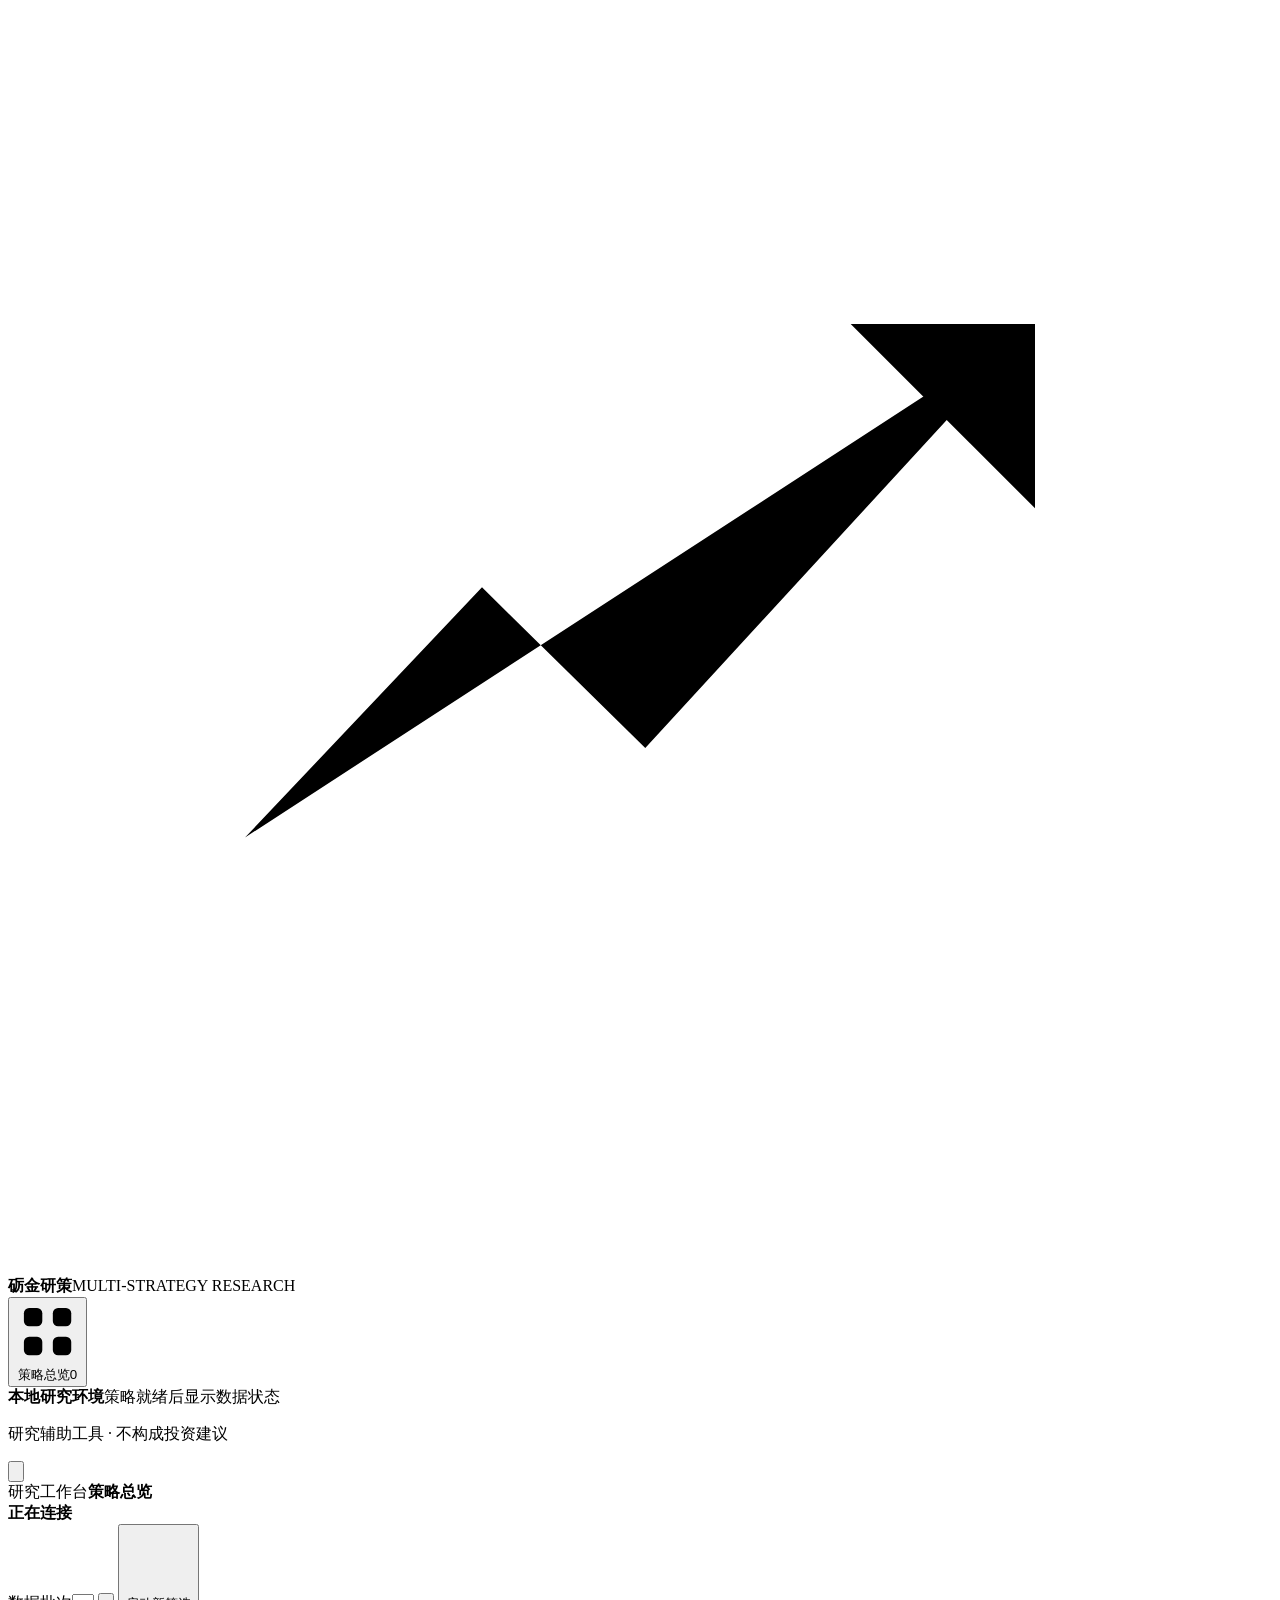
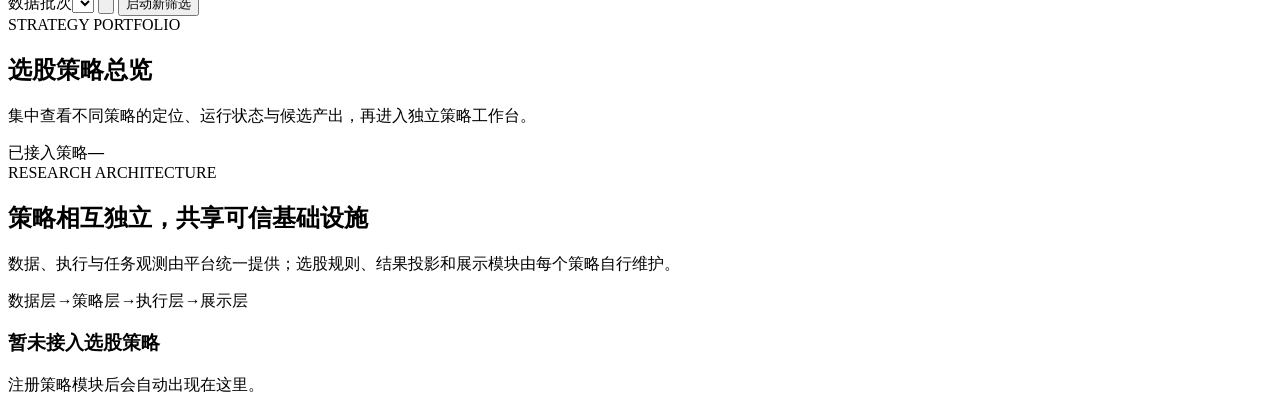
==== commit 330a8770: "Merge pull request #5 from xiaomiaoalex/codex/platform-audit-remediation Harden platform execution a" ====
--- a/src/web/static/index.html
+++ b/src/web/static/index.html
@@ -39,6 +39,7 @@
         </button>
         <div class="topbar-context"><span class="eyebrow">研究工作台</span><strong id="pageTitle">策略总览</strong></div>
         <div class="topbar-actions">
+          <div class="platform-health checking" id="platformHealth" role="status" title="前端、后端与数据库连接状态"><span></span><strong id="platformHealthText">正在连接</strong></div>
           <label class="run-select-wrap strategy-control hidden" title="切换运行记录"><span>数据批次</span><select id="runSelect" aria-label="选择运行记录"></select></label>
           <button class="icon-button strategy-control hidden" id="refreshButton" title="刷新数据"><svg viewBox="0 0 24 24"><path d="M20 6v5h-5"/><path d="M19 11a7 7 0 1 0 .2 5"/></svg></button>
           <button class="primary-button strategy-control hidden" id="newScreenButton"><svg viewBox="0 0 24 24"><path d="M12 5v14M5 12h14"/></svg>启动新筛选</button>
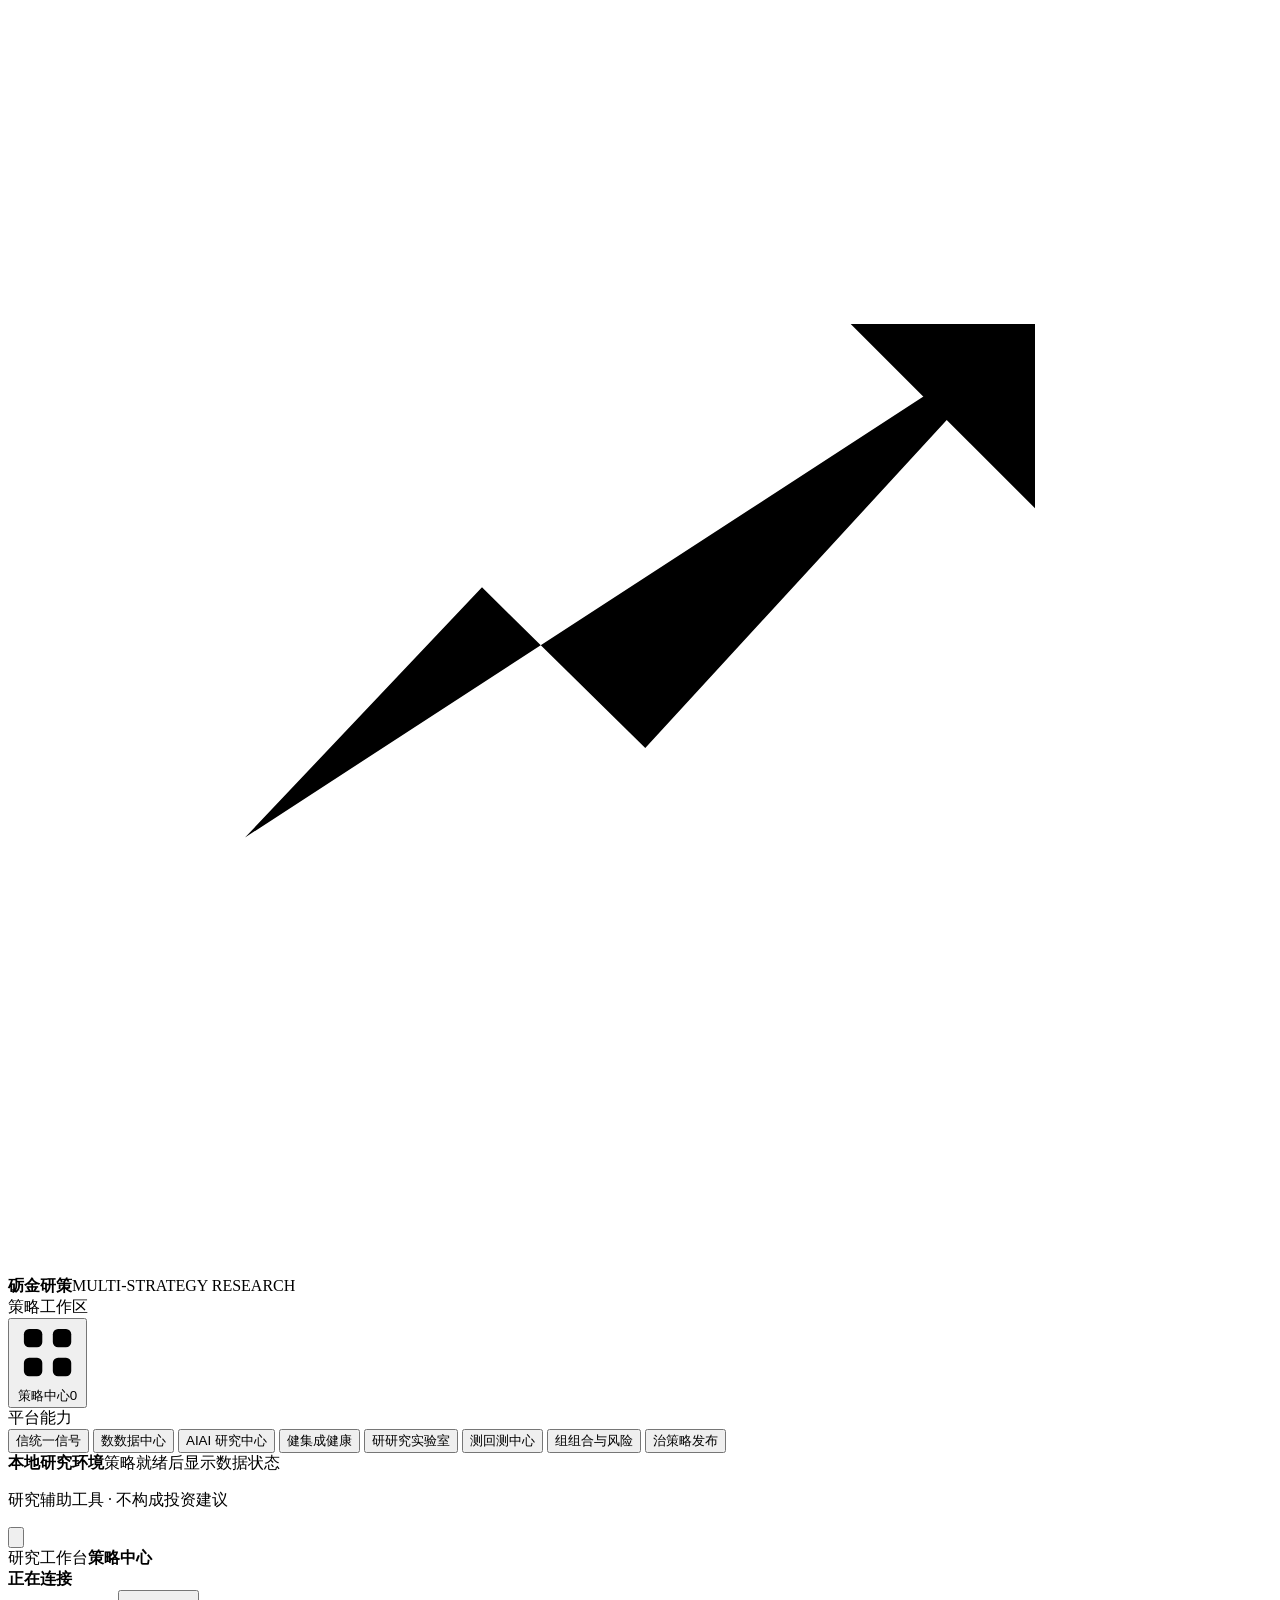
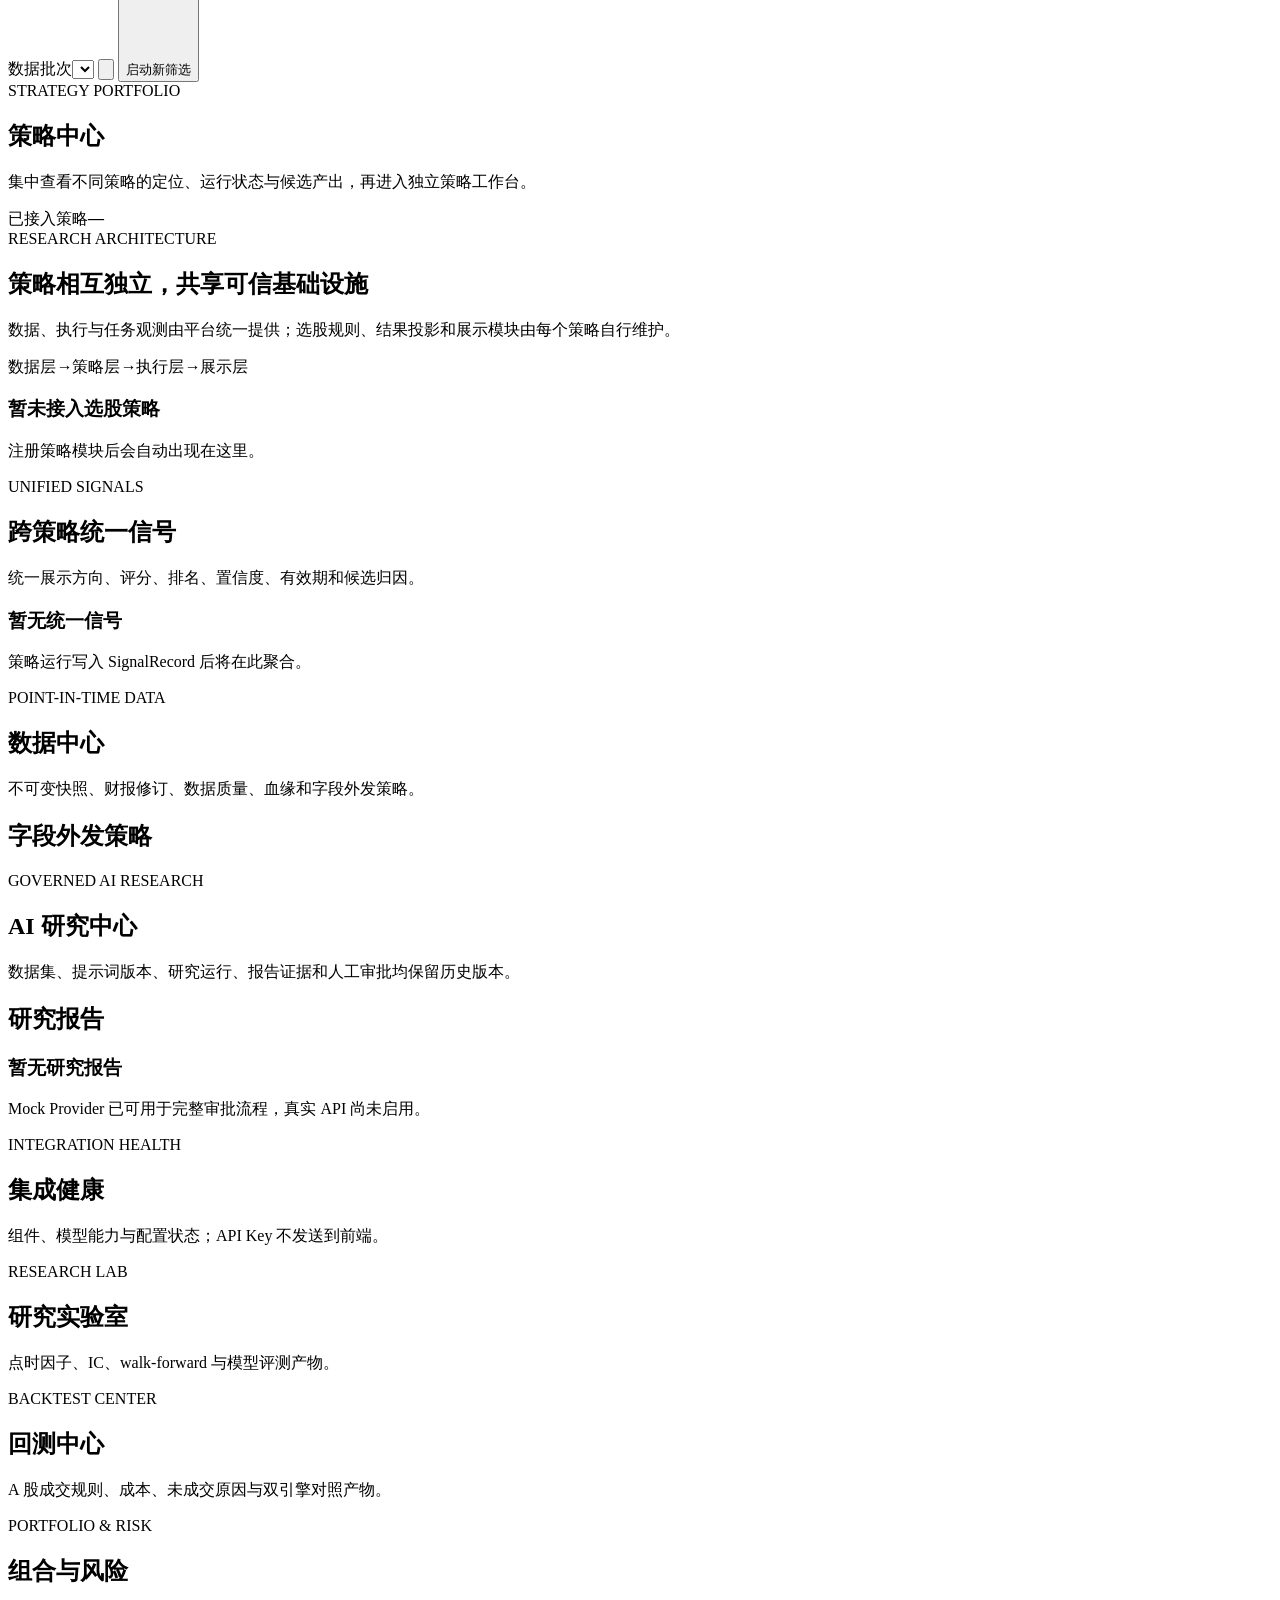
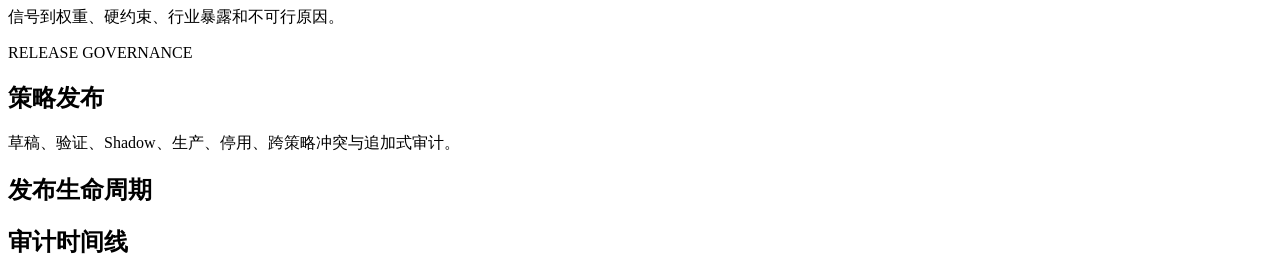
==== commit 1b9f6b86: "feat: complete strategy platform roadmap foundation" ====
--- a/src/web/static/index.html
+++ b/src/web/static/index.html
@@ -18,12 +18,23 @@
       </div>
 
       <nav class="main-nav" aria-label="主导航">
-        <button class="nav-item shell-nav active" data-shell-page="home">
-          <svg viewBox="0 0 24 24"><rect x="3" y="3" width="7" height="7" rx="2"/><rect x="14" y="3" width="7" height="7" rx="2"/><rect x="3" y="14" width="7" height="7" rx="2"/><rect x="14" y="14" width="7" height="7" rx="2"/></svg>
-          <span>策略总览</span><span class="nav-count" id="strategyNavCount">0</span>
-        </button>
-        <div class="strategy-catalog-nav" id="strategyCatalogNav"></div>
-        <div id="strategyNavigation"></div>
+        <div class="nav-group strategy-center-group">
+          <div class="nav-section-label">策略工作区</div>
+          <button class="nav-item shell-nav nav-parent active" data-shell-page="home">
+            <svg viewBox="0 0 24 24"><rect x="3" y="3" width="7" height="7" rx="2"/><rect x="14" y="3" width="7" height="7" rx="2"/><rect x="3" y="14" width="7" height="7" rx="2"/><rect x="14" y="14" width="7" height="7" rx="2"/></svg>
+            <span>策略中心</span><span class="nav-count" id="strategyNavCount">0</span>
+          </button>
+          <div class="strategy-catalog-nav" id="strategyCatalogNav" aria-label="具体策略"></div>
+        </div>
+        <div class="nav-section-label platform-section-label">平台能力</div>
+        <button class="nav-item shell-nav" data-shell-page="signals"><span class="strategy-nav-mark">信</span><span>统一信号</span></button>
+        <button class="nav-item shell-nav" data-shell-page="data-center"><span class="strategy-nav-mark">数</span><span>数据中心</span></button>
+        <button class="nav-item shell-nav" data-shell-page="ai-research"><span class="strategy-nav-mark">AI</span><span>AI 研究中心</span></button>
+        <button class="nav-item shell-nav" data-shell-page="integrations"><span class="strategy-nav-mark">健</span><span>集成健康</span></button>
+        <button class="nav-item shell-nav" data-shell-page="laboratory"><span class="strategy-nav-mark">研</span><span>研究实验室</span></button>
+        <button class="nav-item shell-nav" data-shell-page="backtests"><span class="strategy-nav-mark">测</span><span>回测中心</span></button>
+        <button class="nav-item shell-nav" data-shell-page="portfolios"><span class="strategy-nav-mark">组</span><span>组合与风险</span></button>
+        <button class="nav-item shell-nav" data-shell-page="governance"><span class="strategy-nav-mark">治</span><span>策略发布</span></button>
       </nav>
 
       <div class="sidebar-bottom">
@@ -37,7 +48,7 @@
         <button class="icon-button menu-button" id="menuButton" aria-label="展开菜单">
           <svg viewBox="0 0 24 24"><path d="M4 7h16M4 12h16M4 17h16"/></svg>
         </button>
-        <div class="topbar-context"><span class="eyebrow">研究工作台</span><strong id="pageTitle">策略总览</strong></div>
+        <div class="topbar-context"><span class="eyebrow">研究工作台</span><strong id="pageTitle">策略中心</strong></div>
         <div class="topbar-actions">
           <div class="platform-health checking" id="platformHealth" role="status" title="前端、后端与数据库连接状态"><span></span><strong id="platformHealthText">正在连接</strong></div>
           <label class="run-select-wrap strategy-control hidden" title="切换运行记录"><span>数据批次</span><select id="runSelect" aria-label="选择运行记录"></select></label>
@@ -49,7 +60,7 @@
       <div class="loading-bar" id="loadingBar"></div>
       <section class="page active" id="page-home">
         <div class="page-heading strategy-home-heading">
-          <div><span class="overline">STRATEGY PORTFOLIO</span><h1>选股策略总览</h1><p>集中查看不同策略的定位、运行状态与候选产出，再进入独立策略工作台。</p></div>
+          <div><span class="overline">STRATEGY PORTFOLIO</span><h1>策略中心</h1><p>集中查看不同策略的定位、运行状态与候选产出，再进入独立策略工作台。</p></div>
           <div class="strategy-count-chip"><span>已接入策略</span><strong id="strategyCount">—</strong></div>
         </div>
         <div class="strategy-platform-summary panel">
@@ -59,6 +70,28 @@
         <div class="strategy-grid" id="strategyGrid"></div>
         <div class="empty-state panel hidden" id="strategyEmpty"><h3>暂未接入选股策略</h3><p>注册策略模块后会自动出现在这里。</p></div>
       </section>
+      <section class="page" id="page-signals">
+        <div class="page-heading"><div><span class="overline">UNIFIED SIGNALS</span><h1>跨策略统一信号</h1><p>统一展示方向、评分、排名、置信度、有效期和候选归因。</p></div></div>
+        <div class="panel"><div id="signalList" class="strategy-grid"></div><div id="signalEmpty" class="empty-state"><h3>暂无统一信号</h3><p>策略运行写入 SignalRecord 后将在此聚合。</p></div></div>
+      </section>
+      <section class="page" id="page-data-center">
+        <div class="page-heading"><div><span class="overline">POINT-IN-TIME DATA</span><h1>数据中心</h1><p>不可变快照、财报修订、数据质量、血缘和字段外发策略。</p></div></div>
+        <div class="strategy-grid" id="snapshotGrid"></div>
+        <div class="panel"><h2>字段外发策略</h2><div class="strategy-grid" id="egressGrid"></div></div>
+      </section>
+      <section class="page" id="page-ai-research">
+        <div class="page-heading"><div><span class="overline">GOVERNED AI RESEARCH</span><h1>AI 研究中心</h1><p>数据集、提示词版本、研究运行、报告证据和人工审批均保留历史版本。</p></div></div>
+        <div class="strategy-grid" id="researchSummary"></div>
+        <div class="panel"><h2>研究报告</h2><div id="researchReports" class="strategy-grid"></div><div id="researchEmpty" class="empty-state"><h3>暂无研究报告</h3><p>Mock Provider 已可用于完整审批流程，真实 API 尚未启用。</p></div></div>
+      </section>
+      <section class="page" id="page-integrations">
+        <div class="page-heading"><div><span class="overline">INTEGRATION HEALTH</span><h1>集成健康</h1><p>组件、模型能力与配置状态；API Key 不发送到前端。</p></div></div>
+        <div class="strategy-grid" id="integrationGrid"></div>
+      </section>
+      <section class="page" id="page-laboratory"><div class="page-heading"><div><span class="overline">RESEARCH LAB</span><h1>研究实验室</h1><p>点时因子、IC、walk-forward 与模型评测产物。</p></div></div><div class="strategy-grid artifact-grid" data-artifact-type="FACTOR_RESEARCH"></div></section>
+      <section class="page" id="page-backtests"><div class="page-heading"><div><span class="overline">BACKTEST CENTER</span><h1>回测中心</h1><p>A 股成交规则、成本、未成交原因与双引擎对照产物。</p></div></div><div class="strategy-grid artifact-grid" data-artifact-type="BACKTEST"></div></section>
+      <section class="page" id="page-portfolios"><div class="page-heading"><div><span class="overline">PORTFOLIO & RISK</span><h1>组合与风险</h1><p>信号到权重、硬约束、行业暴露和不可行原因。</p></div></div><div class="strategy-grid artifact-grid" data-artifact-type="PORTFOLIO"></div></section>
+      <section class="page" id="page-governance"><div class="page-heading"><div><span class="overline">RELEASE GOVERNANCE</span><h1>策略发布</h1><p>草稿、验证、Shadow、生产、停用、跨策略冲突与追加式审计。</p></div></div><div class="strategy-grid" id="signalGovernance"></div><div class="panel"><h2>发布生命周期</h2><div class="strategy-grid" id="releaseGrid"></div></div><div class="panel"><h2>审计时间线</h2><div class="strategy-grid" id="auditGrid"></div></div><div class="strategy-grid artifact-grid" data-artifact-type="EVALUATION"></div></section>
       <div id="strategyWorkspace"></div>
     </main>
   </div>
